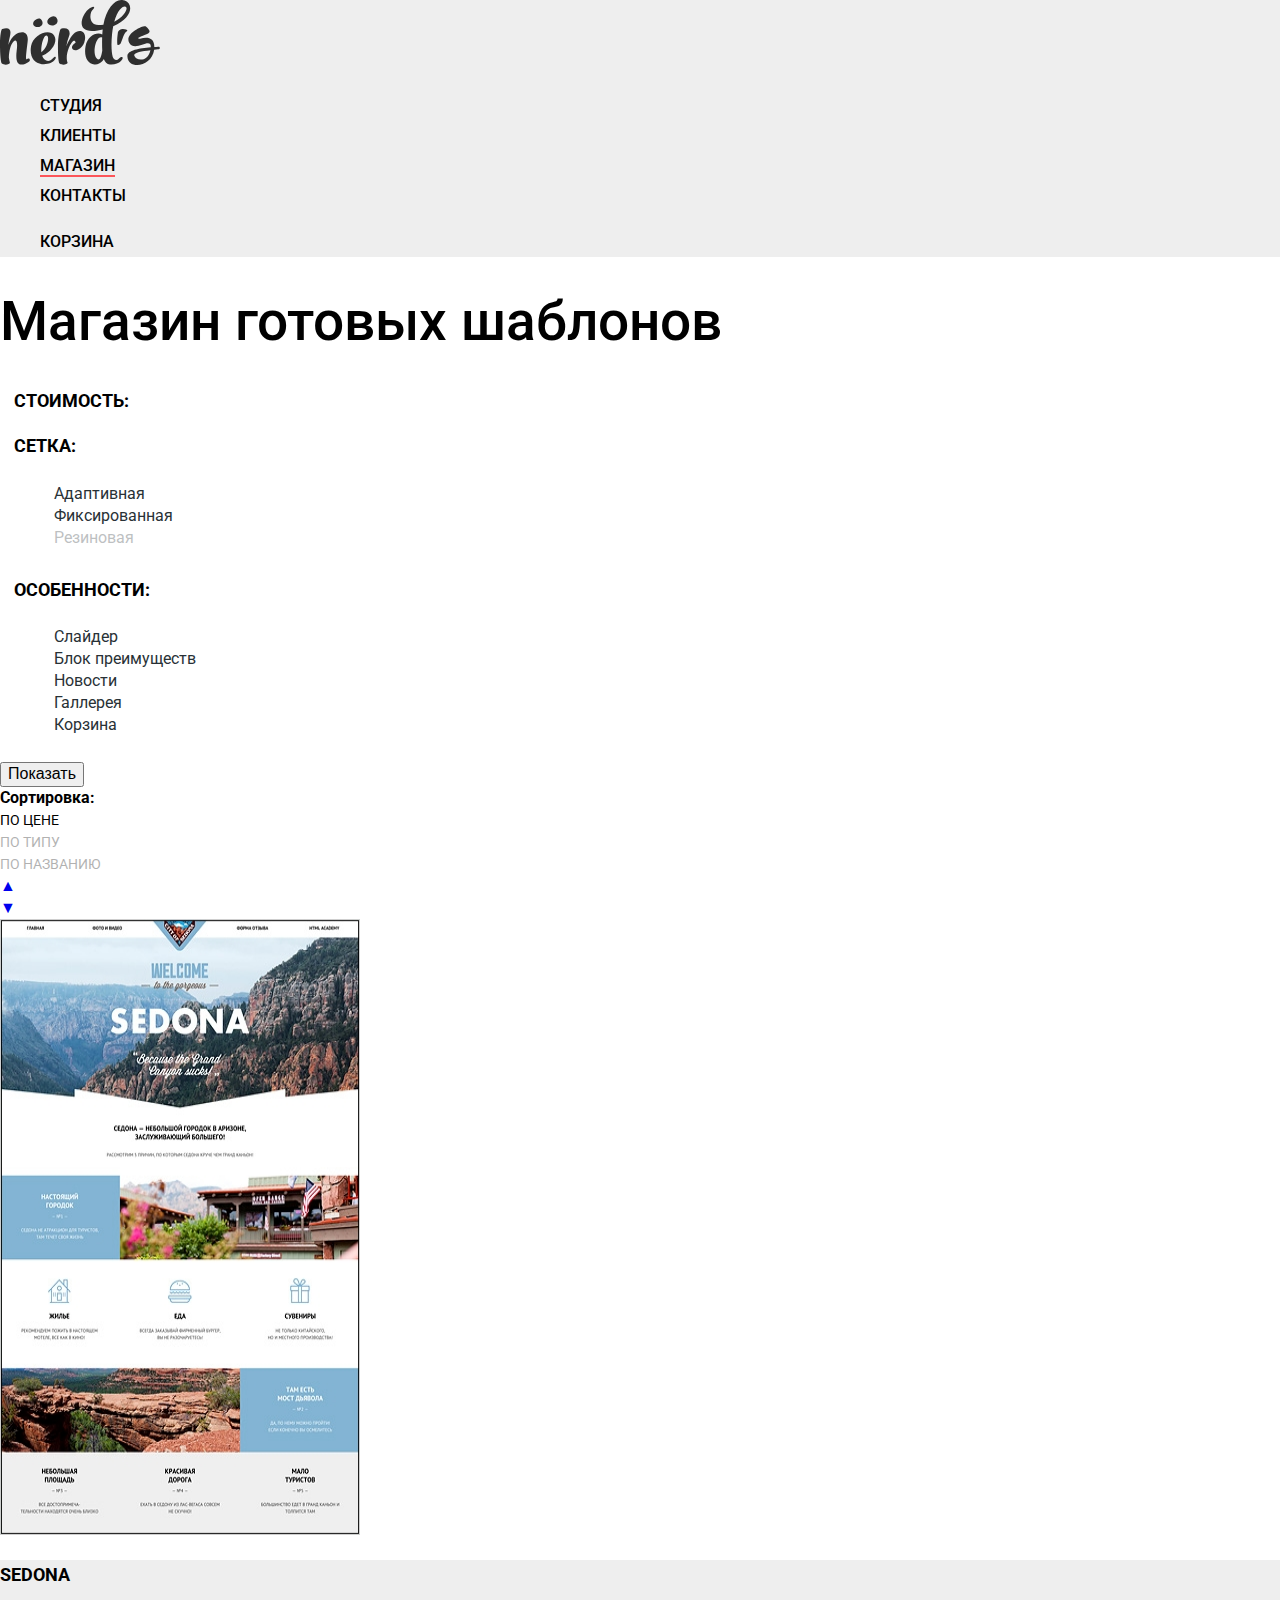
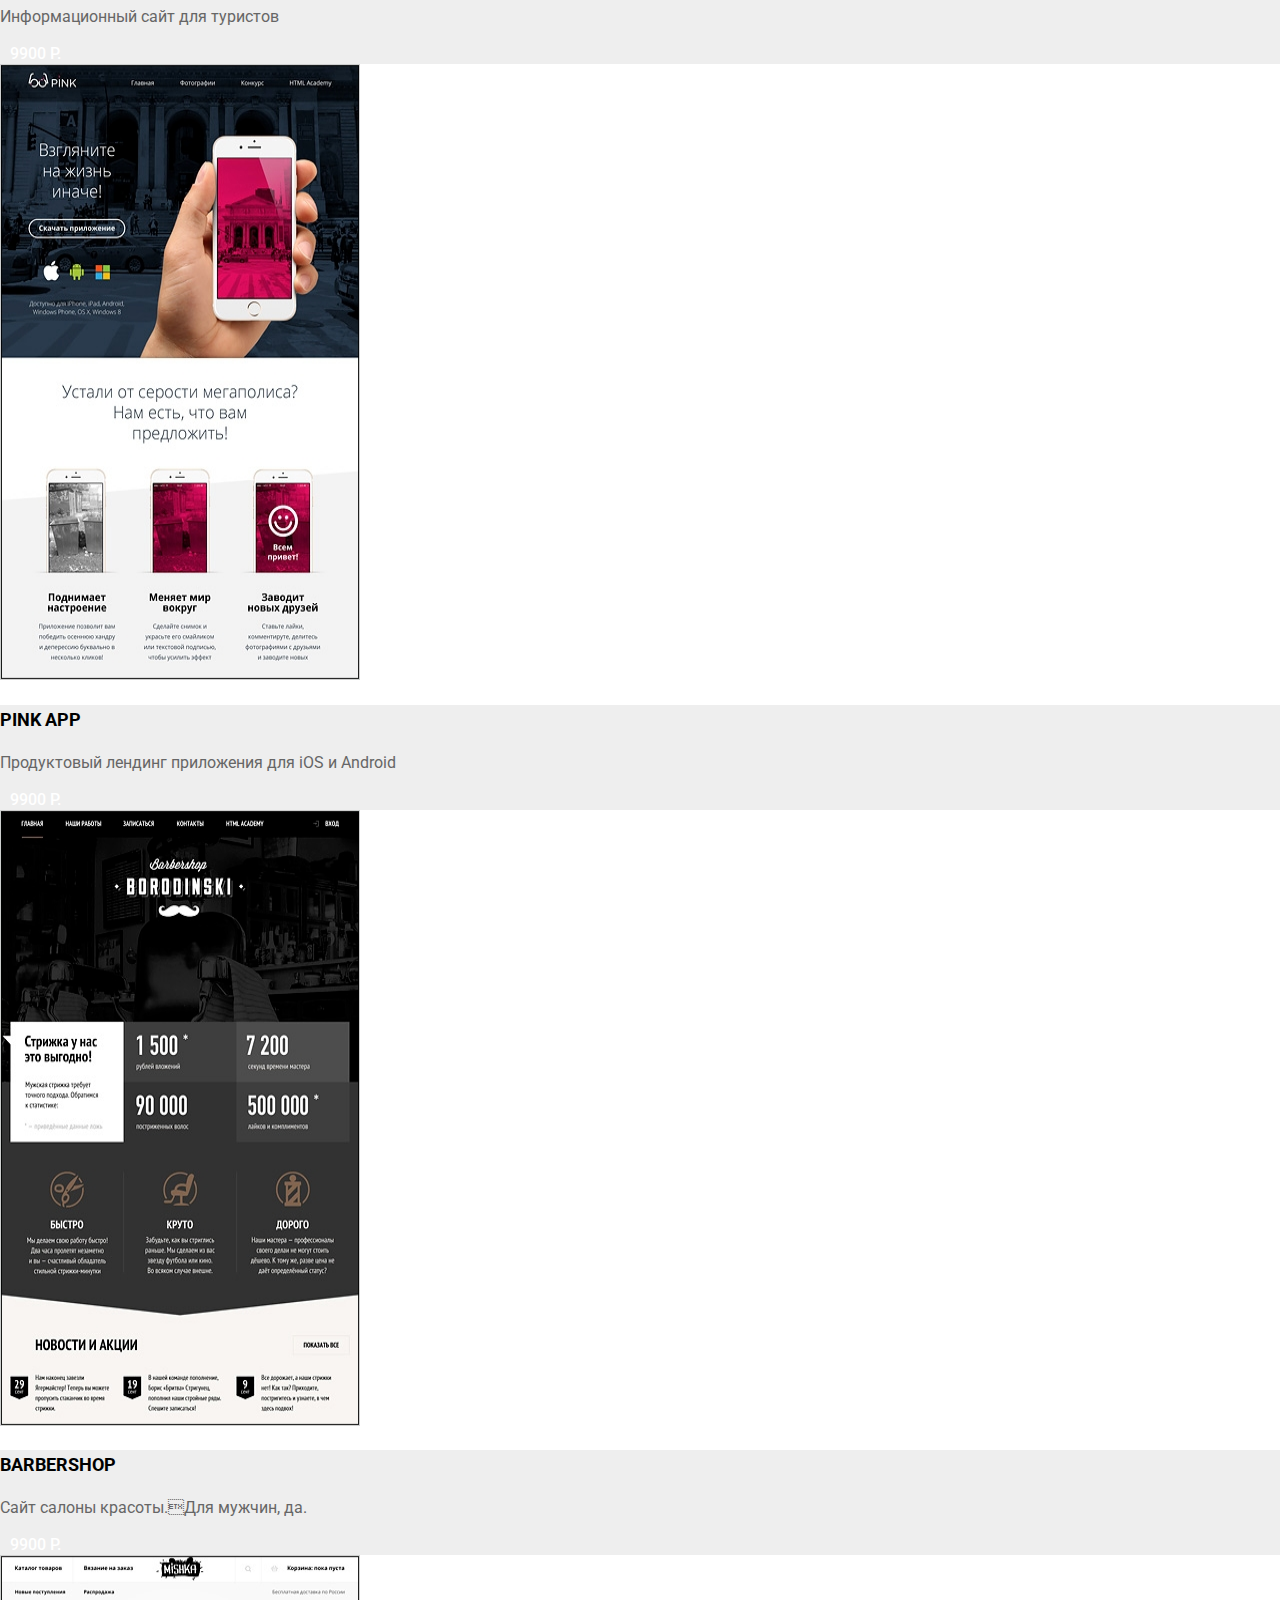
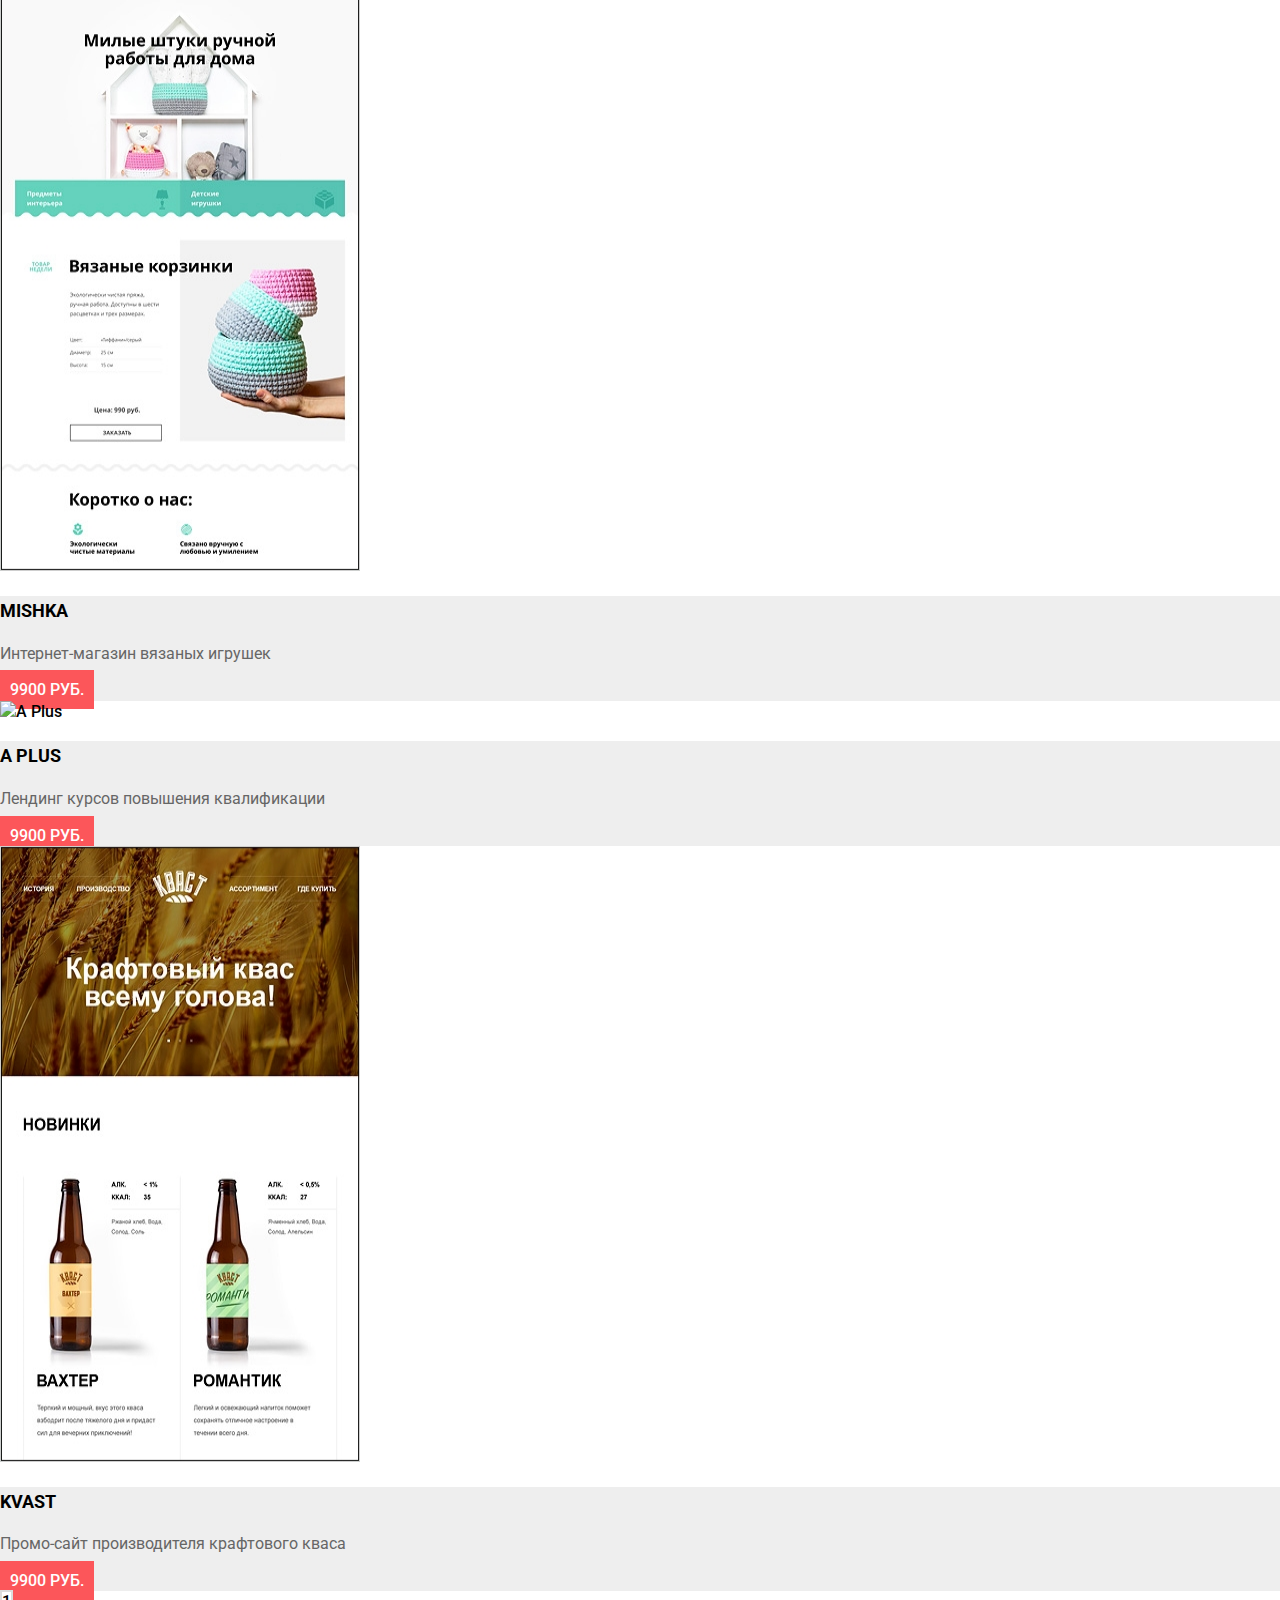
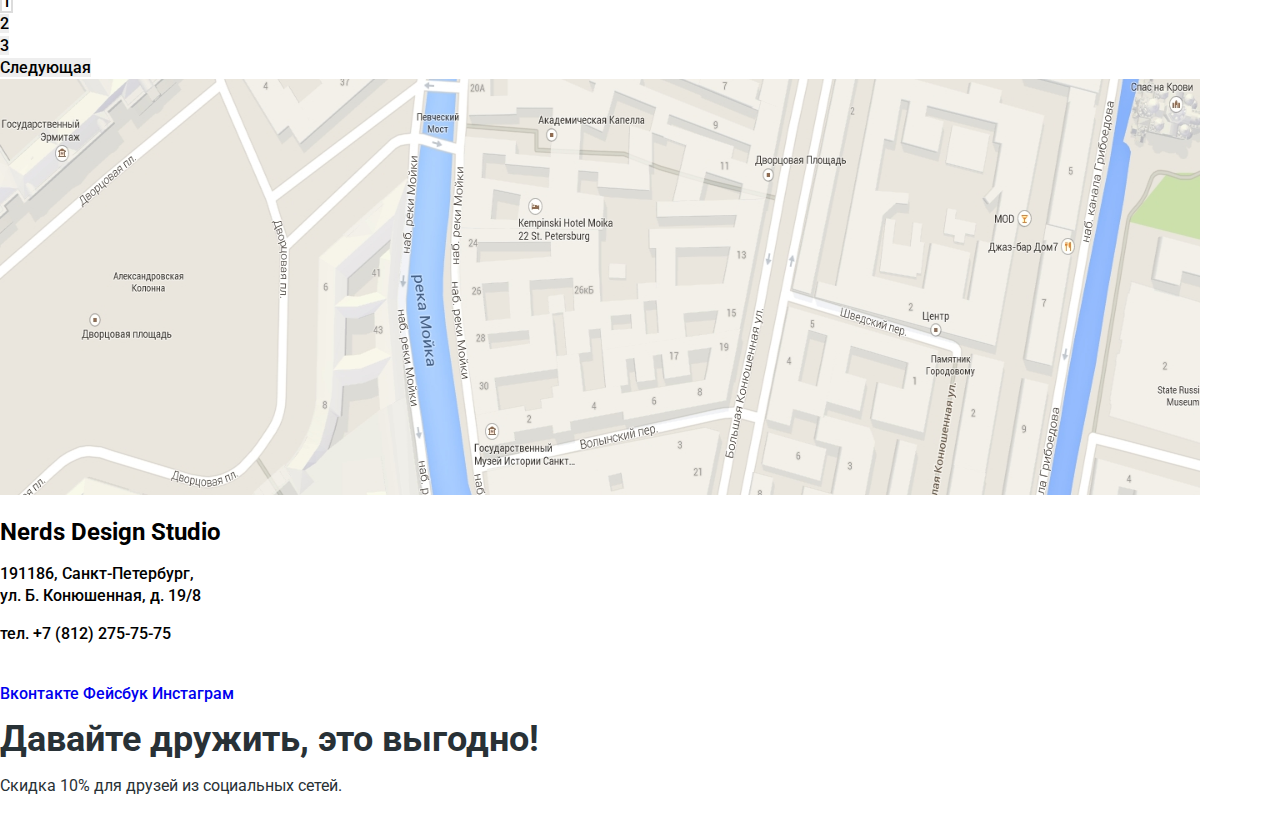
==== catalog.html @ fc64cb90 "Initial commit." ====
<!DOCTYPE html>
<html lang="ru">
<head>
  <meta charset="utf-8">
  <title>Nerds - Каталог</title>
  <link href="https://fonts.googleapis.com/css?family=Roboto:400,700&amp;subset=cyrillic" rel="stylesheet">
  <link rel="stylesheet" href="css/normalize.css">
  <link rel="stylesheet" href="css/style.css">
</head>
<body>
  <!--header  -->
  <header class="main-header">
    <div class="conteiner">
      <a href="index.html" class="main-header-logo">
        <img src="svg-nerds/nerds-logo.svg" width="160" height="65" alt="nerds-logo">
      </a>
      <nav class="main-navigation">
        <ul class="header-menu">
          <li>
            <a href="index.html">Студия</a>
          </li>
          <li>
            <a href="#">Клиенты</a>
          </li>
          <li>
            <a class="header-menu-сurrent">Магазин</a>
          </li>
          <li>
            <a href="#">Контакты</a>
          </li>
        </ul>
        <ul class="user-menu">
          <li>
            <a class="basket" href="#">Корзина</a>
          </li>
        </ul>
      </nav>
    </div>
  </header>
  <main class="conteiner">
      <!-- <div class="container"> -->
    <section class="welcome-block">
        <h1 class="shop-title">Магазин готовых шаблонов</h1>
    </section>
      <!-- блок фильтров начало -->
    <aside class="filters">
      <h2 class="visually-hidden">Рассчет стоимости:</h2>
      <form class="filter-price" action="#" method="get">
        <fieldset class="filter-range">
           <legend>Стоимость:</legend>
           <!-- <div class="range-controls">
             <div class="scale">
               <div class="bar"></div>
             </div>
             <div class="toggle min-toggle"></div>
             <div class="toggle max-toggle"></div>
           </div> -->
           <!-- <div class="price-group">
             <label for="minprice">От<input type="text" name="minprice" id="minprice" value="0"></label>
             <label for="maxprice">До<input type="text" name="maxprice" id="maxprice" value="15000"></label>
           </div> -->
         </fieldset>
        <fieldset>
           <legend>Сетка:</legend>
           <ul>
             <li class="filter-group">
               <input class="visually-hidden filter-input filter-grid-radio" id="select-adaptive" type="radio" name="grid-select" value="adaptive" checked>
               <label class="circle-icon" for="adaptive">Адаптивная</label>
              </li>
              <li class="filter-group">
                <input class="visually-hidden filter-input filter-grid-radio" id="select-fixid" type="radio" name="grid-select" value="fixid">
                <label class="circle-icon" for="select-fixid">Фиксированная</label>
               </li>
               <li class="filter-group">
                 <input class="visually-hidden filter-input filter-grid-radio" id="select-stretch" type="radio" name="grid-select" value="stretch" disabled>
                 <label class="circle-icon" for="stretch">Резиновая</label>
                </li>
           </ul>
        </fieldset>
        <fieldset>
           <legend>Особенности:</legend>
           <ul>
             <li class="filter-group">
               <input class="visually-hidden filter-input filter-features-checkbox" id="select-slider" type="checkbox" name="slider" checked>
               <label class="icon-box" for="select-slider">Слайдер</label>
             </li>
             <li class="filter-group">
               <input class="visually-hidden filter-input filter-features-checkbox"  id="select-block-features" type="checkbox" name="block-features">
               <label class="icon-box" for="select-block-features">Блок преимуществ</label>
             </li>
             <li class="filter-group">
              <input class="visually-hidden filter-input filter-features-checkbox" id="select-news" type="checkbox" name="news" checked>
              <label class="icon-box" for="select-news">Новости</label>
             </li>
             <li class="filter-group">
             <input class="visually-hidden filter-input filter-features-checkbox" id="select-gallery" type="checkbox" name="gallery">
             <label class="icon-box" for="select-gallery">Галлерея</label>
            </li>
            <li class="filter-group">
            <input class="visually-hidden filter-input filter-features-checkbox" id="select-basket" type="checkbox" name="basket">
            <label class="icon-box" for="select-basket">Корзина</label>
           </li>
          </ul>
        </fieldset>
        <button type="submit" class="filter-button button">Показать</button>
      </form>
    </aside>
    <!-- блок фильтров конец -->
    <section class="catalog">
      <h2 class="visually-hidden">Каталог шаблонов</h2>
      <div class="catalog-sorting">         <!-- может секция -->
        <b>Сортировка:</b>
        <ul class="result-menu">
          <li>
            <a class="result-menu-text result-menu-сurrent" href="#">По цене</a>
          </li>
          <li>
            <a class="result-menu-text result-menu" href="#">По типу</a>
          </li>
          <li>
            <a class="result-menu-text result-menu" href="#">По названию</a>
          </li>
        </ul>
        <ul class="arrow">
          <li>
            <a class="arrow-result-menu" href="#" title="По возрастанию">▲</a>
          </li>
          <li>
            <a class="arrow-result-menu сurrent-arrow" href="#" title="По убыванию">▼</a>
          </li>
        </ul>
      </div>
      <!-- <div> -->
      <ul class="catalog-list">
        <li class="catalog-card">
            <div>
              <img class="catalog-card-image" src="img/site-sedona.jpg" width="360" height="616" alt="Sedona">
              <div class="catalog-card-deccription">      <!-- может секция -->
                	<h3 class="card-title">
                      <a href="#" class="item_link">Sedona</a>
                 </h3>
                  <p class="card-info">Информационный сайт для туристов</p>
                  <a class="card-price btn">9900 Р.</a>
              </div>
            </div>
            <div>
              <img class="catalog-card-image" src="img/site-pink.jpg" width="360" height="616" alt="Pink App">
              <div class="catalog-card-deccription">
                	<h3 class="card-title">
                      <a href="#" class="item_link">Pink App</a>
                 </h3>
                  <p class="card-info">Продуктовый лендинг приложения для iOS и Android</p>
                  <a class="card-price btn">9900 Р.</a>
              </div>
            </div>
            <div>
              <img class="catalog-card-image" src="img/site-barbershop.jpg" width="360" height="616" alt="Barbershop">
              <div class="catalog-card-deccription">
                	<h3 class="card-title">
                      <a href="#" class="item_link">Barbershop</a>
                 </h3>
                  <p class="card-info">Сайт салоны красоты.Для мужчин, да.</p>
                  <a class="card-price btn">9900 Р.</a>
              </div>
            </div>
            <div>
              <img class="catalog-card-image" src="img/site-mishka.jpg" width="360" height="616" alt="Mishka">
              <div class="catalog-card-deccription">
                	<h3 class="card-title">
                      <a href="#" class="item_link">Mishka</a>
                 </h3>
                  <p class="card-info">Интернет-магазин вязаных игрушек</p>
                  <a class="btn btn-card">9900 Руб.</a>
              </div>
            </div>
            <div>
              <img class="catalog-card-image" src="img/site-aplus.jpg" width="360" height="616" alt="A Plus">
              <div class="catalog-card-deccription">
                	<h3 class="card-title">
                      <a href="#" class="item_link">A Plus</a>
                 </h3>
                  <p class="card-info">Лендинг курсов повышения квалификации</p>
                  <a class="btn btn-card">9900 Руб.</a>
              </div>
            </div>
            <div>
              <img class="catalog-card-image" src="img/site-kvast.jpg" width="360" height="616" alt="Sedona">
              <div class="catalog-card-deccription">
                	<h3 class="card-title">
                      <a href="#" class="item_link">Kvast</a>
                 </h3>
                  <p class="card-info">Промо-сайт производителя крафтового кваса</p>
                  <a class="btn btn-card">9900 Руб.</a>
              </div>
            </div>
        </li>
      </ul>
      <ul class="pagination-list">
          <li class="pagination-item pagination-item-current"><a>1</a></li>
          <li class="pagination-item"><a href="#">2</a></li>
          <li class="pagination-item"><a href="#">3</a></li>
          <li class="pagination-item pagination-item-next"><a href="#">Следующая</a></li>
      </ul>
    <!-- </div> -->
    </section>
  <!-- </div> -->
  </main>
  <footer class="main-footer">
    <div class="conteiner">
      <div class="map">
        <img src="img\map.jpg" width="1200" height="416" alt="Map">
      </div>
      <section class="footer-contact">
        <h2 class="contacts-title">Nerds Design Studio</h2>
        <p>191186, Санкт-Петербург,<br>
        ул. Б. Конюшенная, д. 19/8</p>
        <p>тел. +7 (812) 275-75-75</p>
        <a class="btn btn-red" href="form.html">Напишите нам</a>
      </section>
      <section class="footer-social">
        <div class="footer-social-content">
        <a class="social-btn social-btn-vk" href="#">Вконтакте</a>
        <a class="social-btn social-btn-vk" href="#">Фейсбук</a>
        <a class="social-btn social-btn-vk" href="#">Инстаграм</a>
      </div>
      <div class="footer-social-slogan">
        <p><b>Давайте дружить, это выгодно!</b></p>
        <p>Скидка 10% для друзей из социальных сетей.</p>
      </div>
    </section>
    </div>
  </footer>
  </body>
  </html>
---- css/style.css ----
body {
  margin: 0;
  padding: 0;

  font-size: 16px;
  line-height: 22px;
  color: #000000;
  font-weight: 500;
  font-family: "Roboto", "Arial", sans-serif;
  background-color: #ffffff;
}
.visually-hidden {
  position: absolute;
  clip: rect(0 0 0 0);
  width: 1px;
  height: 1px;
  margin: -1px;
  border: 0;
  padding: 0;
  overflow: hidden;
}

/*главная страница декор*/
.main-header-logo:hover {
  opacity:0.8;
}
.main-header-logo:active {
  opacity:0.3;
}
a {
  text-decoration: none;
}
.main-header {
  font-size: 16px;
  line-height: 30px;
  text-transform: uppercase;
  background-color: #eeeeee;
}
.header-menu,
.user-menu {
  list-style: none;
}
.header-menu a,
.user-menu a {
  color: #000000;
}
.header-menu a:hover,
.header-menu a:focus,
.user-menu a:hover,
.user-menu a:focus {
    color: #fb565a;
}
.header-menu a:active,
.user-menu a:active {
  color: #000000;
  opacity: 0.3;
}
.header-menu-сurrent {
  border-bottom: 2px solid #fc565a;
}
.features-item {
    list-style: none;
    margin: 0;
    padding: 0;
}
.features-item h3 {
  font-size: 24px;
  font-weight: bold;
  line-height: 30px;
  text-transform: uppercase;
}
.features-item p {
  color: #283136;
  font-size: 16px;
  font-weight: normal;
  line-height: 24px;
}
.btn {
  font: inherit;
  color: #ffffff;
  font-size: 16px;
  font-weight: 500;
  line-height: 18px;
  vertical-align: middle;
  text-transform: uppercase;
  border: none;
  padding: 10px;
}
.btn-web-sites,
 .btn-write-us {
  background-color:#fb565a;

}
.btn-apps-sites {
  background-color:#00ca74;

}
.btn-presentation-sites {
  background-color:#efc84a;

}
.btn-web-sites:hover,
.btn-write-us:hover {
  background-color:#e74246;
}
.btn-web-sites:focus,
.btn-write-us:focus {
  background-color:#e74246;
}
.btn-web-sites:active,
.btn-write-us:active {
  background-color: #d7373b;
  color:rgba(255,255,255,0.3);
}
.btn-apps-sites:hover {
  background-color:#00bc6c;
}
.btn-apps-sites:focus {
  background-color:#00bc6c;
}
.btn-apps-sites:active {
  background-color: #00aa62;
  color:rgba(255,255,255,0.3);
}
.btn-presentation-sites:hover {
  background-color:#eab534;
}
.btn-presentation-sites:focus {
  background-color:#eab534;
}
.btn-presentation-sites:active {
  background-color: #e5a722;
  color:rgba(255,255,255,0.3);
}
.about-us-lead {
  font-size: 45px;
  font-weight: 500;
  line-height: 45px;
}
.about-us-text,
.about-us-content-list,
.footer-social-slogan p {
  color: #283136;
  font-size: 16px;
  font-weight: 400;
  line-height: 24px;
}
.about-us-content-list,
.content-list-right {
  list-style: none;
  margin: 0;
  padding: 0;
}
.about-us-content {
  font-size: 16px;
  font-weight: 700;
}
.about-us-right-info>p {
  font-size: 16px;
  font-weight: 700;
  line-height: 24px;
  text-transform: uppercase;
}
.content-list-right {
  color: #283136;
  font-size: 16px;
  font-weight: 400;
  line-height: 18px;
}
.footer-social-slogan b {
  font-size: 36px;
  font-weight: 700;
  line-height: 36px;
}
/*каталог стили декор*/
.shop-title {
  font-size: 55px;
  font-weight: 500;
  line-height: 55px;
}
.filter-price fieldset {
  border: none;
}
.filter-price .filter-group {
  list-style: none;
  margin: 0;
  padding: 0;
}
.filter-price legend {
  font-size: 18px;
  font-weight: 700;
  line-height: 30px;
  text-transform: uppercase;
}
.catalog-sorting .result-menu,
.catalog-sorting .arrow {
  list-style: none;
  margin: 0;
  padding: 0;

}
.filter-price label {
  color: #283136;
  font-size: 16px;
  font-weight: 400;
  line-height: 20px;
}
.filter-input + label:hover,
.filter-input + label:focus {
  color: #000000;
  font-size: 16px;
  font-weight: 400;
  line-height: 20px;
  cursor: pointer;
}
.filter-input:disabled + label {
  color: #283136;
  opacity: 0.3;
  cursor: not-allowed;
}
.result-menu-text {
  opacity: 0.3;
  color: #000000;
  font-size: 14px;
  font-weight: 400;
  line-height: 18px;
  text-transform: uppercase;
}
.result-menu-сurrent {
  opacity: 1;
}
.result-menu-text:hover,
.result-menu-text:focus {
  opacity: 0.6;
}
.result-menu-text:active {
  opacity: 1;
}
.catalog-list{
  list-style: none;
  margin: 0;
  padding: 0;
}
/*окно описания карточки товара*/
.item_link {
  color: #000000;
  font-size: 18px;
  font-weight: 700;
  line-height: 30px;
  text-transform: uppercase;
}
.card-info {
  color: #666666;
  font-size: 16px;
  font-weight: 400;
  line-height: 18px;
}
.catalog-card-deccription {
  background-color: #eeeeee;
  }
  .btn-card {
    background-color:#fc565a;

  }
  .btn-card:hover {
    background-color: #e84045;
  }
  .btn-card:active {
    background-color: #d83439;
  }
  .pagination-list {
    list-style: none;
    margin: 0;
    padding: 0;
  }
  .pagination-list a {
    color: #000000;
    font-size: 16px;
    font-weight: 500;
    line-height: 18px;
    background-color: #eeeeee;
  }
  .pagination-item a:hover {
    background-color: #dfdfdf;
  }
  .pagination-item a:focus {
    background-color: #dfdfdf;
  }
  .pagination-item a:active {
    background-color: #d5d5d5;
    border-top: 2px solid #c0c0c0;
  }
  .pagination-item-current a  {
    background-color: #ffffff;
    border: 2px solid #dcdcdc;
  }
  .pagination-item-current a:hover,
  .pagination-item-current a:focus,
  .pagination-item-current a:active {
    background-color: #ffffff;
  }
  /*---------*/
  .portfolio-list {
    list-style: none;
    margin: 0;
    padding: 0;

  }
  .portfolio-image {
    opacity: 0.2;
  }
 .portfolio-image:hover,
 .portfolio-image:focus
  {
  opacity: 1;
}
  .portfolio-image:active {
      opacity: 0.1;
  }
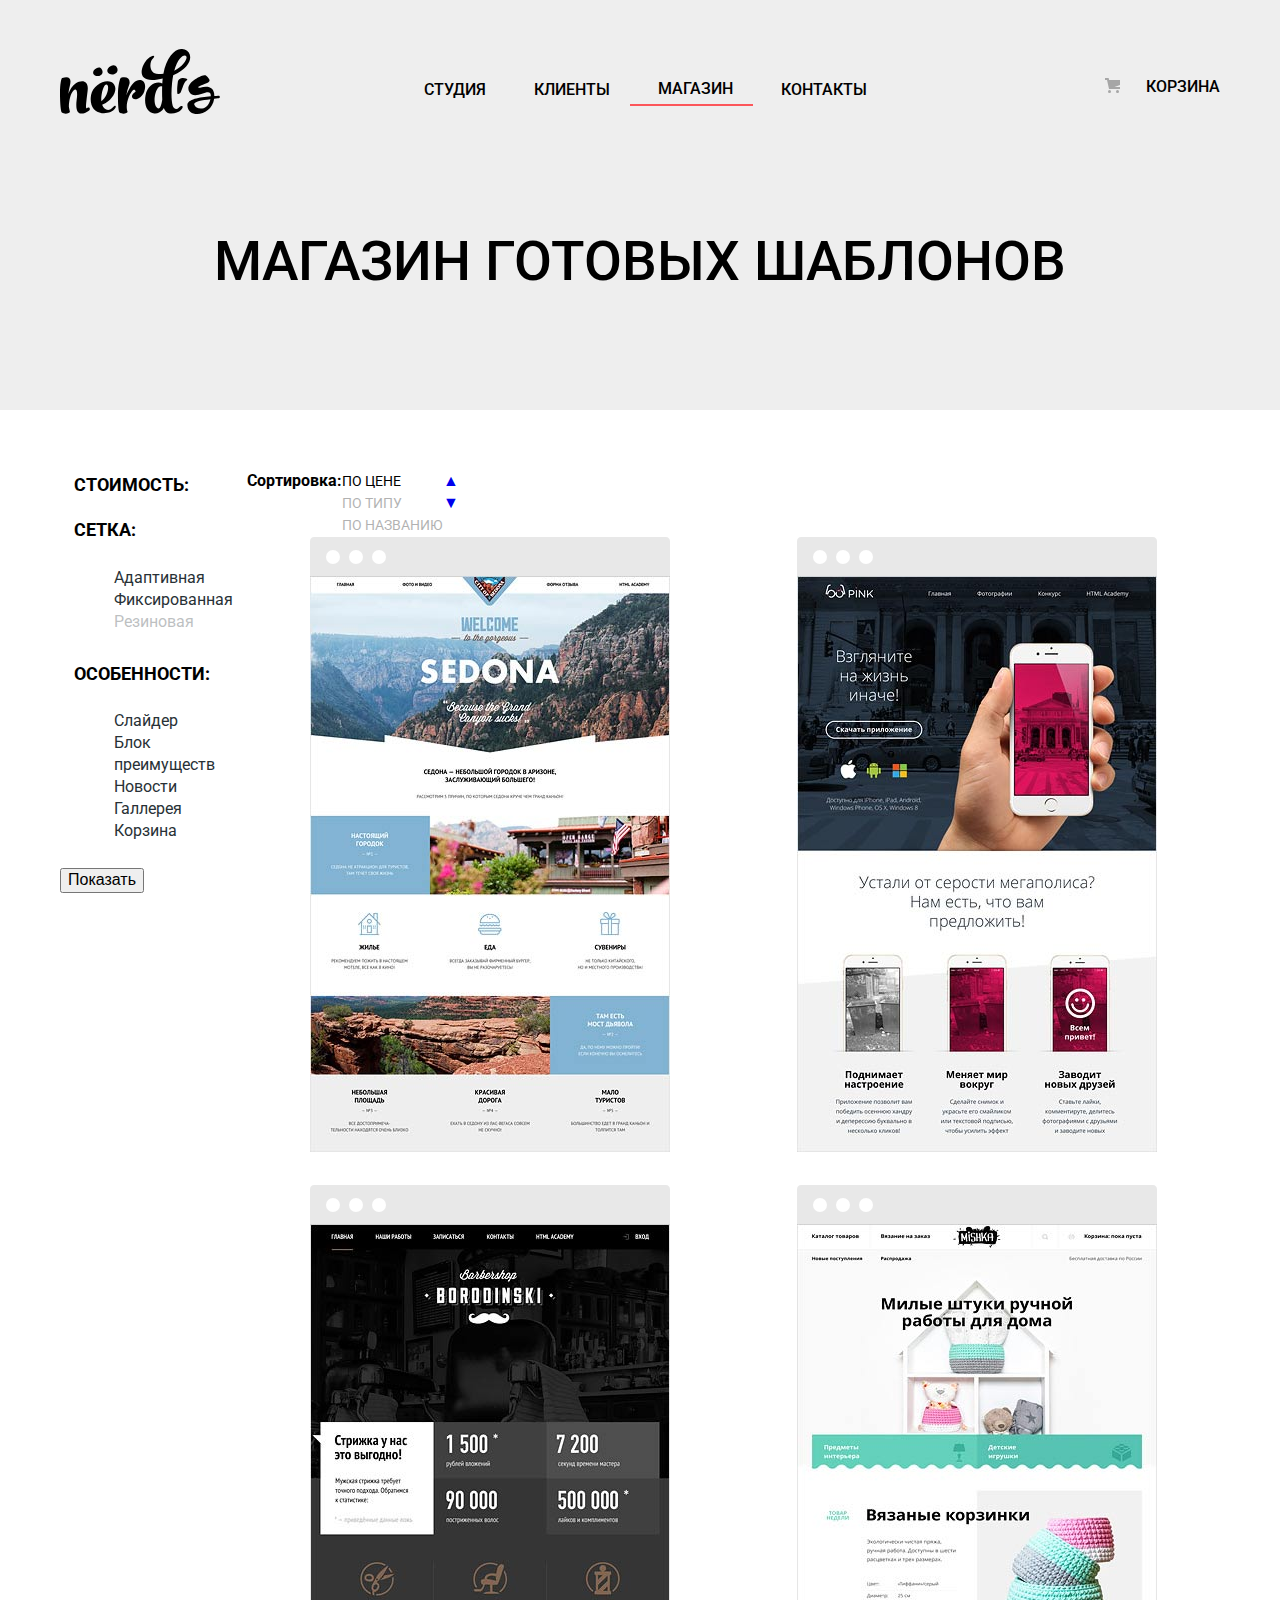
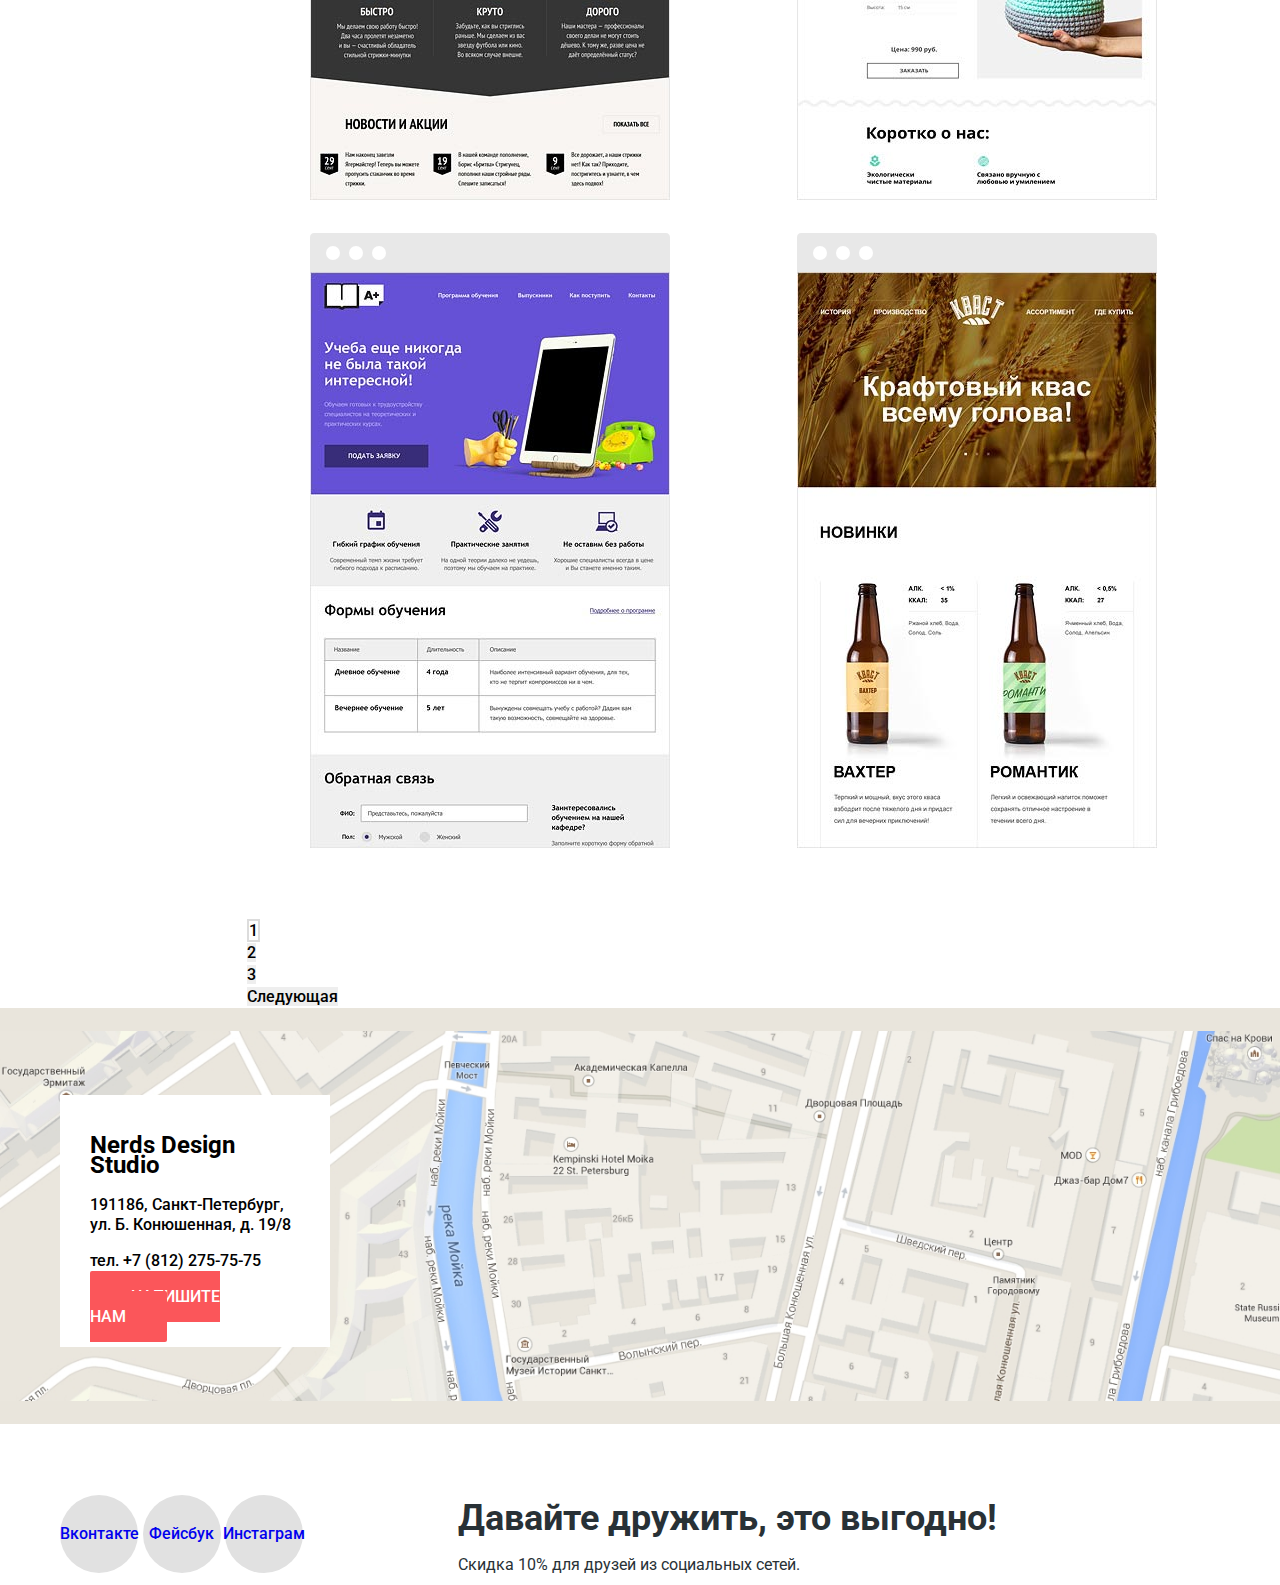
==== commit 89c8fcce: "wcc" ====
--- a/catalog.html
+++ b/catalog.html
@@ -9,226 +9,242 @@
 </head>
 <body>
   <!--header  -->
-  <header class="main-header">
-    <div class="conteiner">
-      <a href="index.html" class="main-header-logo">
+  <header class="main-header inner-header">
+    <nav class="main-navigation container">
+      <a class="main-header-logo">
         <img src="svg-nerds/nerds-logo.svg" width="160" height="65" alt="nerds-logo">
       </a>
-      <nav class="main-navigation">
-        <ul class="header-menu">
-          <li>
-            <a href="index.html">Студия</a>
-          </li>
-          <li>
-            <a href="#">Клиенты</a>
-          </li>
-          <li>
-            <a class="header-menu-сurrent">Магазин</a>
-          </li>
-          <li>
-            <a href="#">Контакты</a>
+      <ul class="header-menu">
+        <li>
+          <a href="index.html">Студия</a>
+        </li>
+        <li>
+          <a href="#">Клиенты</a>
+        </li>
+        <li>
+          <a class="header-menu-сurrent">Магазин</a>
+        </li>
+        <li>
+          <a href="#">Контакты</a>
+        </li>
+      </ul>
+      <ul class="user-menu">
+        <li>
+          <a class="basket" href="#">Корзина</a>
+        </li>
+      </ul>
+    </nav>
+    <section class="welcome-block">
+      <h1 class="shop-title">Магазин готовых шаблонов</h1>
+    </section>
+  </header>
+  <main>
+    <!-- <div class="container"> -->
+    <div class="container">
+      <!-- блок фильтров начало -->
+      <div class="catalog-column">
+        <aside class="filters">
+          <h2 class="visually-hidden">Рассчет стоимости:</h2>
+          <form class="filter-price" action="#" method="get">
+            <fieldset class="filter-range">
+              <legend>Стоимость:</legend>
+              <!-- <div class="range-controls">
+              <div class="scale">
+              <div class="bar"></div>
+            </div>
+            <div class="toggle min-toggle"></div>
+            <div class="toggle max-toggle"></div>
+          </div> -->
+          <!-- <div class="price-group">
+          <label for="minprice">От<input type="text" name="minprice" id="minprice" value="0"></label>
+          <label for="maxprice">До<input type="text" name="maxprice" id="maxprice" value="15000"></label>
+        </div> -->
+      </fieldset>
+      <fieldset>
+        <legend>Сетка:</legend>
+        <ul>
+          <li class="filter-group">
+            <input class="visually-hidden filter-input filter-grid-radio" id="select-adaptive" type="radio" name="grid-select" value="adaptive" checked>
+            <label class="circle-icon" for="adaptive">Адаптивная</label>
+          </li>
+          <li class="filter-group">
+            <input class="visually-hidden filter-input filter-grid-radio" id="select-fixid" type="radio" name="grid-select" value="fixid">
+            <label class="circle-icon" for="select-fixid">Фиксированная</label>
+          </li>
+          <li class="filter-group">
+            <input class="visually-hidden filter-input filter-grid-radio" id="select-stretch" type="radio" name="grid-select" value="stretch" disabled>
+            <label class="circle-icon" for="stretch">Резиновая</label>
           </li>
         </ul>
-        <ul class="user-menu">
-          <li>
-            <a class="basket" href="#">Корзина</a>
-          </li>
-        </ul>
-      </nav>
-    </div>
-  </header>
-  <main class="conteiner">
-      <!-- <div class="container"> -->
-    <section class="welcome-block">
-        <h1 class="shop-title">Магазин готовых шаблонов</h1>
-    </section>
-      <!-- блок фильтров начало -->
-    <aside class="filters">
-      <h2 class="visually-hidden">Рассчет стоимости:</h2>
-      <form class="filter-price" action="#" method="get">
-        <fieldset class="filter-range">
-           <legend>Стоимость:</legend>
-           <!-- <div class="range-controls">
-             <div class="scale">
-               <div class="bar"></div>
-             </div>
-             <div class="toggle min-toggle"></div>
-             <div class="toggle max-toggle"></div>
-           </div> -->
-           <!-- <div class="price-group">
-             <label for="minprice">От<input type="text" name="minprice" id="minprice" value="0"></label>
-             <label for="maxprice">До<input type="text" name="maxprice" id="maxprice" value="15000"></label>
-           </div> -->
-         </fieldset>
-        <fieldset>
-           <legend>Сетка:</legend>
-           <ul>
-             <li class="filter-group">
-               <input class="visually-hidden filter-input filter-grid-radio" id="select-adaptive" type="radio" name="grid-select" value="adaptive" checked>
-               <label class="circle-icon" for="adaptive">Адаптивная</label>
-              </li>
-              <li class="filter-group">
-                <input class="visually-hidden filter-input filter-grid-radio" id="select-fixid" type="radio" name="grid-select" value="fixid">
-                <label class="circle-icon" for="select-fixid">Фиксированная</label>
-               </li>
-               <li class="filter-group">
-                 <input class="visually-hidden filter-input filter-grid-radio" id="select-stretch" type="radio" name="grid-select" value="stretch" disabled>
-                 <label class="circle-icon" for="stretch">Резиновая</label>
-                </li>
-           </ul>
-        </fieldset>
-        <fieldset>
-           <legend>Особенности:</legend>
-           <ul>
-             <li class="filter-group">
-               <input class="visually-hidden filter-input filter-features-checkbox" id="select-slider" type="checkbox" name="slider" checked>
-               <label class="icon-box" for="select-slider">Слайдер</label>
-             </li>
-             <li class="filter-group">
-               <input class="visually-hidden filter-input filter-features-checkbox"  id="select-block-features" type="checkbox" name="block-features">
-               <label class="icon-box" for="select-block-features">Блок преимуществ</label>
-             </li>
-             <li class="filter-group">
-              <input class="visually-hidden filter-input filter-features-checkbox" id="select-news" type="checkbox" name="news" checked>
-              <label class="icon-box" for="select-news">Новости</label>
-             </li>
-             <li class="filter-group">
-             <input class="visually-hidden filter-input filter-features-checkbox" id="select-gallery" type="checkbox" name="gallery">
-             <label class="icon-box" for="select-gallery">Галлерея</label>
-            </li>
-            <li class="filter-group">
+      </fieldset>
+      <fieldset>
+        <legend>Особенности:</legend>
+        <ul>
+          <li class="filter-group">
+            <input class="visually-hidden filter-input filter-features-checkbox" id="select-slider" type="checkbox" name="slider" checked>
+            <label class="icon-box" for="select-slider">Слайдер</label>
+          </li>
+          <li class="filter-group">
+            <input class="visually-hidden filter-input filter-features-checkbox"  id="select-block-features" type="checkbox" name="block-features">
+            <label class="icon-box" for="select-block-features">Блок преимуществ</label>
+          </li>
+          <li class="filter-group">
+            <input class="visually-hidden filter-input filter-features-checkbox" id="select-news" type="checkbox" name="news" checked>
+            <label class="icon-box" for="select-news">Новости</label>
+          </li>
+          <li class="filter-group">
+            <input class="visually-hidden filter-input filter-features-checkbox" id="select-gallery" type="checkbox" name="gallery">
+            <label class="icon-box" for="select-gallery">Галлерея</label>
+          </li>
+          <li class="filter-group">
             <input class="visually-hidden filter-input filter-features-checkbox" id="select-basket" type="checkbox" name="basket">
             <label class="icon-box" for="select-basket">Корзина</label>
-           </li>
-          </ul>
-        </fieldset>
-        <button type="submit" class="filter-button button">Показать</button>
-      </form>
-    </aside>
-    <!-- блок фильтров конец -->
-    <section class="catalog">
-      <h2 class="visually-hidden">Каталог шаблонов</h2>
-      <div class="catalog-sorting">         <!-- может секция -->
-        <b>Сортировка:</b>
-        <ul class="result-menu">
-          <li>
-            <a class="result-menu-text result-menu-сurrent" href="#">По цене</a>
-          </li>
-          <li>
-            <a class="result-menu-text result-menu" href="#">По типу</a>
-          </li>
-          <li>
-            <a class="result-menu-text result-menu" href="#">По названию</a>
           </li>
         </ul>
-        <ul class="arrow">
-          <li>
-            <a class="arrow-result-menu" href="#" title="По возрастанию">▲</a>
-          </li>
-          <li>
-            <a class="arrow-result-menu сurrent-arrow" href="#" title="По убыванию">▼</a>
-          </li>
-        </ul>
-      </div>
-      <!-- <div> -->
-      <ul class="catalog-list">
-        <li class="catalog-card">
-            <div>
-              <img class="catalog-card-image" src="img/site-sedona.jpg" width="360" height="616" alt="Sedona">
-              <div class="catalog-card-deccription">      <!-- может секция -->
-                	<h3 class="card-title">
-                      <a href="#" class="item_link">Sedona</a>
-                 </h3>
-                  <p class="card-info">Информационный сайт для туристов</p>
-                  <a class="card-price btn">9900 Р.</a>
-              </div>
-            </div>
-            <div>
-              <img class="catalog-card-image" src="img/site-pink.jpg" width="360" height="616" alt="Pink App">
-              <div class="catalog-card-deccription">
-                	<h3 class="card-title">
-                      <a href="#" class="item_link">Pink App</a>
-                 </h3>
-                  <p class="card-info">Продуктовый лендинг приложения для iOS и Android</p>
-                  <a class="card-price btn">9900 Р.</a>
-              </div>
-            </div>
-            <div>
-              <img class="catalog-card-image" src="img/site-barbershop.jpg" width="360" height="616" alt="Barbershop">
-              <div class="catalog-card-deccription">
-                	<h3 class="card-title">
-                      <a href="#" class="item_link">Barbershop</a>
-                 </h3>
-                  <p class="card-info">Сайт салоны красоты.Для мужчин, да.</p>
-                  <a class="card-price btn">9900 Р.</a>
-              </div>
-            </div>
-            <div>
-              <img class="catalog-card-image" src="img/site-mishka.jpg" width="360" height="616" alt="Mishka">
-              <div class="catalog-card-deccription">
-                	<h3 class="card-title">
-                      <a href="#" class="item_link">Mishka</a>
-                 </h3>
-                  <p class="card-info">Интернет-магазин вязаных игрушек</p>
-                  <a class="btn btn-card">9900 Руб.</a>
-              </div>
-            </div>
-            <div>
-              <img class="catalog-card-image" src="img/site-aplus.jpg" width="360" height="616" alt="A Plus">
-              <div class="catalog-card-deccription">
-                	<h3 class="card-title">
-                      <a href="#" class="item_link">A Plus</a>
-                 </h3>
-                  <p class="card-info">Лендинг курсов повышения квалификации</p>
-                  <a class="btn btn-card">9900 Руб.</a>
-              </div>
-            </div>
-            <div>
-              <img class="catalog-card-image" src="img/site-kvast.jpg" width="360" height="616" alt="Sedona">
-              <div class="catalog-card-deccription">
-                	<h3 class="card-title">
-                      <a href="#" class="item_link">Kvast</a>
-                 </h3>
-                  <p class="card-info">Промо-сайт производителя крафтового кваса</p>
-                  <a class="btn btn-card">9900 Руб.</a>
-              </div>
-            </div>
-        </li>
-      </ul>
-      <ul class="pagination-list">
-          <li class="pagination-item pagination-item-current"><a>1</a></li>
-          <li class="pagination-item"><a href="#">2</a></li>
-          <li class="pagination-item"><a href="#">3</a></li>
-          <li class="pagination-item pagination-item-next"><a href="#">Следующая</a></li>
-      </ul>
-    <!-- </div> -->
-    </section>
-  <!-- </div> -->
-  </main>
-  <footer class="main-footer">
-    <div class="conteiner">
-      <div class="map">
-        <img src="img\map.jpg" width="1200" height="416" alt="Map">
-      </div>
-      <section class="footer-contact">
-        <h2 class="contacts-title">Nerds Design Studio</h2>
-        <p>191186, Санкт-Петербург,<br>
+      </fieldset>
+      <button type="submit" class="filter-button button">Показать</button>
+    </form>
+  </aside>
+  <!-- блок фильтров конец -->
+  <section class="catalog">
+    <h2 class="visually-hidden">Каталог шаблонов</h2>
+    <div class="catalog-sorting">         <!-- может секция -->
+      <b>Сортировка:</b>
+      <ul class="result-menu">
+        <li>
+          <a class="result-menu-text result-menu-сurrent" href="#">По цене</a>
+        </li>
+        <li>
+          <a class="result-menu-text result-menu" href="#">По типу</a>
+        </li>
+        <li>
+          <a class="result-menu-text result-menu" href="#">По названию</a>
+        </li>
+      </ul>
+      <ul class="arrow">
+        <li>
+          <a class="arrow-result-menu" href="#" title="По возрастанию">▲</a>
+        </li>
+        <li>
+          <a class="arrow-result-menu сurrent-arrow" href="#" title="По убыванию">▼</a>
+        </li>
+      </ul>
+    </div>
+    <!-- <div> -->
+    <ul class="catalog-list">
+      <li class="catalog-card">
+        <img class="catalog-card-image" src="img/site-sedona.jpg" width="360" height="576" alt="Sedona">
+        <div class="catalog-card-deccription">      <!-- может секция -->
+          <h3 class="card-title">
+            <a href="#" class="item_link">Sedona</a>
+          </h3>
+          <p class="card-info">Информационный сайт для туристов</p>
+          <a class="btn-card-price btn">9900 Р.</a>
+        </div>
+      </li>
+      <li class="catalog-card">
+        <img class="catalog-card-image" src="img\site-pink.jpg" width="360" height="576" alt="Pink App">
+        <div class="catalog-card-deccription">
+          <h3 class="card-title">
+            <a href="#" class="item_link">Pink App</a>
+          </h3>
+          <p class="card-info">Продуктовый лендинг приложения для iOS и Android</p>
+          <a class="btn-card-price btn">9900 Р.</a>
+        </div>
+      </li>
+      <li class="catalog-card">
+        <img class="catalog-card-image" src="img/site-barbershop.jpg" width="360" height="576" alt="Barbershop">
+        <div class="catalog-card-deccription">
+          <h3 class="card-title">
+            <a href="#" class="item_link">Barbershop</a>
+          </h3>
+          <p class="card-info">Сайт салоны красоты.Для мужчин, да.</p>
+          <a class="btn-card-price btn">9900 Р.</a>
+        </div>
+      </li>
+      <li class="catalog-card">
+        <img class="catalog-card-image" src="img/site-mishka.jpg" width="360" height="576" alt="Mishka">
+        <div class="catalog-card-deccription">
+          <h3 class="card-title">
+            <a href="#" class="item_link">Mishka</a>
+          </h3>
+          <p class="card-info">Интернет-магазин вязаных игрушек</p>
+          <a class="btn btn-card-price">9900 Руб.</a>
+        </div>
+      </li>
+      <li class="catalog-card">
+        <img class="catalog-card-image" src="img/site-aplus.jpg" width="360" height="576" alt="A Plus">
+        <div class="catalog-card-deccription">
+          <h3 class="card-title">
+            <a href="#" class="item_link">A Plus</a>
+          </h3>
+          <p class="card-info">Лендинг курсов повышения квалификации</p>
+          <a class="btn btn-card-price">9900 Руб.</a>
+        </div>
+      </li>
+      <li class="catalog-card">
+        <img class="catalog-card-image" src="img/site-kvast.jpg" width="360" height="616" alt="Sedona">
+        <div class="catalog-card-deccription">
+          <h3 class="card-title">
+            <a href="#" class="item_link">Kvast</a>
+          </h3>
+          <p class="card-info">Промо-сайт производителя крафтового кваса</p>
+          <a class="btn btn-card-price">9900 Руб.</a>
+        </div>
+      </li>
+    </ul>
+    <ul class="pagination-list">
+      <li class="pagination-item pagination-item-current"><a>1</a></li>
+      <li class="pagination-item"><a href="#">2</a></li>
+      <li class="pagination-item"><a href="#">3</a></li>
+      <li class="pagination-item pagination-item-next"><a href="#">Следующая</a></li>
+    </ul>
+  </section>
+</div>
+</div>
+</main>
+<footer class="main-footer">
+
+  <div class="map">
+    <!-- <img src="img/map.jpg" width="1440" height="416" alt="Map"> -->
+  </div>
+  <div class="container">
+
+    <section class="footer-contact">
+      <h2 class="contacts-title">Nerds Design Studio</h2>
+      <p>191186, Санкт-Петербург,<br>
         ул. Б. Конюшенная, д. 19/8</p>
         <p>тел. +7 (812) 275-75-75</p>
-        <a class="btn btn-red" href="form.html">Напишите нам</a>
+        <a class="btn btn-write-us" href="form.html">Напишите нам</a>
       </section>
       <section class="footer-social">
         <div class="footer-social-content">
-        <a class="social-btn social-btn-vk" href="#">Вконтакте</a>
-        <a class="social-btn social-btn-vk" href="#">Фейсбук</a>
-        <a class="social-btn social-btn-vk" href="#">Инстаграм</a>
-      </div>
-      <div class="footer-social-slogan">
-        <p><b>Давайте дружить, это выгодно!</b></p>
-        <p>Скидка 10% для друзей из социальных сетей.</p>
-      </div>
-    </section>
+          <a class="social-btn social-btn-vk" href="#">Вконтакте</a>
+          <a class="social-btn social-btn-vk" href="#">Фейсбук</a>
+          <a class="social-btn social-btn-vk" href="#">Инстаграм</a>
+        </div>
+        <div class="footer-social-slogan">
+          <p><b>Давайте дружить, это выгодно!</b></p>
+          <p>Скидка 10% для друзей из социальных сетей.</p>
+        </div>
+      </section>
     </div>
   </footer>
-  </body>
-  </html>
+  <div class="modal-window">
+    <div class="modal-write-us">
+      <h1>Напишите нам</h1>
+      <form action="#" method="post">
+        <div class="user-info">
+          <label class="write-us-name" for="write-your-name">Ваше имя:</label>
+          <input  id="write-your-name" type="text" name="write-name" placeholder="Представьтесь, пожалуйста">
+          <label class="write-us-email" for="write-your-email">Ваш e-mail:</label>
+          <input  id="write-your-email" type="text" name="write-email" placeholder="Для отправки ответа">
+        </div>
+        <label for="write-your-comment">Текст письма:</label>
+        <textarea name="comments" id="write-your-comment" cols="100" rows="10" placeholder="В свободной форме"></textarea>
+        <button class="btn btn-send" type="submit">Отправить</button>
+      </form>
+    </div>
+  </div>
+</body>
+</html>
--- a/css/style.css
+++ b/css/style.css
@@ -2,21 +2,38 @@
   margin: 0;
   padding: 0;
 
-  font-size: 16px;
+  color: #000000;
+  background-color: #ffffff;
+
+  font-family: "Roboto", "Arial", sans-serif;
+  font-size: 16px;
+  font-weight: 500;
   line-height: 22px;
-  color: #000000;
-  font-weight: 500;
-  font-family: "Roboto", "Arial", sans-serif;
-  background-color: #ffffff;
-}
-.visually-hidden {
+}
+.container {
+  width: 1160px;
+  margin: 0 auto;
+  padding: 0 20px;
+}
+img {
+  max-width: 100%;
+  height: auto;
+}
+.visually-hidden:not(:focus):not(:active),
+input[type="checkbox"].visually-hidden,
+input[type="radio"].visually-hidden {
   position: absolute;
-  clip: rect(0 0 0 0);
+
   width: 1px;
   height: 1px;
   margin: -1px;
   border: 0;
   padding: 0;
+
+  white-space: nowrap;
+
+  clip-path: inset(100%);
+  clip: rect(0 0 0 0);
   overflow: hidden;
 }
 
@@ -31,13 +48,18 @@
   text-decoration: none;
 }
 .main-header {
+  text-transform: uppercase;
+
+  background-color: #eeeeee;
+
   font-size: 16px;
   line-height: 30px;
-  text-transform: uppercase;
-  background-color: #eeeeee;
 }
 .header-menu,
 .user-menu {
+  margin: 0;
+  padding: 0;
+
   list-style: none;
 }
 .header-menu a,
@@ -52,39 +74,48 @@
 }
 .header-menu a:active,
 .user-menu a:active {
+  opacity: 0.3;
   color: #000000;
-  opacity: 0.3;
 }
 .header-menu-сurrent {
   border-bottom: 2px solid #fc565a;
 }
 .features-item {
-    list-style: none;
     margin: 0;
     padding: 0;
+
+    list-style: none;
 }
 .features-item h3 {
+  text-transform: uppercase;
+
   font-size: 24px;
   font-weight: bold;
   line-height: 30px;
-  text-transform: uppercase;
+  margin-top:20px;
+  margin-bottom: 16px;
 }
 .features-item p {
   color: #283136;
+
   font-size: 16px;
   font-weight: normal;
   line-height: 24px;
 }
 .btn {
+  padding: 16px 41px 16px 41px;
+
+  vertical-align: middle;
+  text-transform: uppercase;
+
+  color: #ffffff;
+  border: none;
+
   font: inherit;
-  color: #ffffff;
   font-size: 16px;
   font-weight: 500;
   line-height: 18px;
-  vertical-align: middle;
-  text-transform: uppercase;
-  border: none;
-  padding: 10px;
+  border-radius: 2px;
 }
 .btn-web-sites,
  .btn-write-us {
@@ -100,17 +131,19 @@
 
 }
 .btn-web-sites:hover,
-.btn-write-us:hover {
+.btn-write-us:hover,
+.slide_btn:hover,
+.btn-web-sites:focus,
+.btn-write-us:focus,
+.slide_btn:focus  {
   background-color:#e74246;
 }
-.btn-web-sites:focus,
-.btn-write-us:focus {
-  background-color:#e74246;
-}
+
 .btn-web-sites:active,
-.btn-write-us:active {
+.btn-write-us:active,
+.slide_btn:active {
+  color:rgba(255,255,255,0.3);
   background-color: #d7373b;
-  color:rgba(255,255,255,0.3);
 }
 .btn-apps-sites:hover {
   background-color:#00bc6c;
@@ -119,8 +152,8 @@
   background-color:#00bc6c;
 }
 .btn-apps-sites:active {
+  color:rgba(255,255,255,0.3);
   background-color: #00aa62;
-  color:rgba(255,255,255,0.3);
 }
 .btn-presentation-sites:hover {
   background-color:#eab534;
@@ -129,8 +162,8 @@
   background-color:#eab534;
 }
 .btn-presentation-sites:active {
+  color:rgba(255,255,255,0.3);
   background-color: #e5a722;
-  color:rgba(255,255,255,0.3);
 }
 .about-us-lead {
   font-size: 45px;
@@ -141,28 +174,35 @@
 .about-us-content-list,
 .footer-social-slogan p {
   color: #283136;
+
   font-size: 16px;
   font-weight: 400;
   line-height: 24px;
 }
 .about-us-content-list,
 .content-list-right {
-  list-style: none;
   margin: 0;
   padding: 0;
+
+  list-style: none;
 }
 .about-us-content {
   font-size: 16px;
   font-weight: 700;
+  text-transform: uppercase;
+  line-height: 24px;
+  margin-bottom: 24px;
 }
 .about-us-right-info>p {
+  text-transform: uppercase;
+
   font-size: 16px;
   font-weight: 700;
   line-height: 24px;
-  text-transform: uppercase;
 }
 .content-list-right {
   color: #283136;
+
   font-size: 16px;
   font-weight: 400;
   line-height: 18px;
@@ -182,49 +222,58 @@
   border: none;
 }
 .filter-price .filter-group {
-  list-style: none;
   margin: 0;
   padding: 0;
+
+  list-style: none;
 }
 .filter-price legend {
+  text-transform: uppercase;
+
   font-size: 18px;
   font-weight: 700;
   line-height: 30px;
-  text-transform: uppercase;
 }
 .catalog-sorting .result-menu,
 .catalog-sorting .arrow {
-  list-style: none;
   margin: 0;
   padding: 0;
 
+  list-style: none;
+
 }
 .filter-price label {
   color: #283136;
+
   font-size: 16px;
   font-weight: 400;
   line-height: 20px;
 }
 .filter-input + label:hover,
 .filter-input + label:focus {
+  cursor: pointer;
+
   color: #000000;
+
   font-size: 16px;
   font-weight: 400;
   line-height: 20px;
-  cursor: pointer;
 }
 .filter-input:disabled + label {
+  cursor: not-allowed;
+
+  opacity: 0.3;
   color: #283136;
-  opacity: 0.3;
-  cursor: not-allowed;
 }
 .result-menu-text {
+  text-transform: uppercase;
+
   opacity: 0.3;
   color: #000000;
+
   font-size: 14px;
   font-weight: 400;
   line-height: 18px;
-  text-transform: uppercase;
 }
 .result-menu-сurrent {
   opacity: 1;
@@ -237,20 +286,24 @@
   opacity: 1;
 }
 .catalog-list{
-  list-style: none;
   margin: 0;
   padding: 0;
+
+  list-style: none;
 }
 /*окно описания карточки товара*/
 .item_link {
+  text-transform: uppercase;
+
   color: #000000;
+
   font-size: 18px;
   font-weight: 700;
   line-height: 30px;
-  text-transform: uppercase;
 }
 .card-info {
   color: #666666;
+
   font-size: 16px;
   font-weight: 400;
   line-height: 18px;
@@ -269,16 +322,18 @@
     background-color: #d83439;
   }
   .pagination-list {
-    list-style: none;
     margin: 0;
     padding: 0;
+
+    list-style: none;
   }
   .pagination-list a {
     color: #000000;
+    background-color: #eeeeee;
+
     font-size: 16px;
     font-weight: 500;
     line-height: 18px;
-    background-color: #eeeeee;
   }
   .pagination-item a:hover {
     background-color: #dfdfdf;
@@ -287,12 +342,12 @@
     background-color: #dfdfdf;
   }
   .pagination-item a:active {
+    border-top: 2px solid #c0c0c0;
     background-color: #d5d5d5;
-    border-top: 2px solid #c0c0c0;
   }
   .pagination-item-current a  {
+    border: 2px solid #dcdcdc;
     background-color: #ffffff;
-    border: 2px solid #dcdcdc;
   }
   .pagination-item-current a:hover,
   .pagination-item-current a:focus,
@@ -301,9 +356,10 @@
   }
   /*---------*/
   .portfolio-list {
-    list-style: none;
     margin: 0;
     padding: 0;
+
+    list-style: none;
 
   }
   .portfolio-image {
@@ -317,3 +373,420 @@
   .portfolio-image:active {
       opacity: 0.1;
   }
+/*------------------*/
+/*сетка*/
+.main-header {
+  margin-bottom: 0;
+  padding-top: 49px;
+}
+.main-navigation {
+  display: flex;
+  margin-bottom: 8px;
+}
+.header-menu {
+  display: flex;
+  flex-wrap: wrap;
+
+  align-items: center;
+  width: 560px;
+  margin-left: 176px;
+}
+.header-menu a {
+  display: block;
+  padding: 7px 20px 0px 28px;;
+  vertical-align: middle;
+}
+.user-menu {
+  margin-left: auto;
+  display: flex;
+  max-width: 160px;
+  padding-left: 60px;
+
+  align-self: center;
+}
+.user-menu li  {
+  position: relative;
+}
+.basket::before {
+  position: absolute;
+
+  width: 15px;
+  height: 15px;
+
+  content: "";
+  top: 6px;
+  left: -41px;
+  background-image: url("../svg-nerds/cart-icon.svg");
+  background-repeat: no-repeat;
+  background-position: 0 0;
+
+}
+.slide {
+  display: flex;
+
+  margin-bottom: 80px;
+}
+.slide_slogan {
+
+
+font-size: 55px;
+font-weight: 500;
+line-height: 55px;
+margin-bottom: 28px;
+text-transform: none;
+}
+.slide-content-text {
+  width: 400px;
+}
+.slide_text {
+text-transform: none;
+font-size: 16px;
+font-weight: 400;
+line-height: 24px;
+color: #283136;
+margin-bottom: 48px;
+}
+.slide_btn {
+  background-color: #fb565a;
+  padding-left: 53px;
+  padding-right: 57px;
+}
+.slide-img {
+  padding-left: 30px;
+  width: 698;
+  height: 413px;
+}
+.features-item {
+  display: flex;
+}
+.features-item li {
+  width: 300px;
+}
+.features-item-left p,
+.features-item-center p,
+.features-item-right p {
+  margin-bottom: 44px;
+}
+.features {
+  margin-bottom: 58px;
+  border-bottom: 2px solid #eeeeee;
+  padding-bottom: 95px;
+}
+.features-item-center,
+.features-item-right {
+  margin-left: 100px;
+
+}
+.about-us-info {
+  display: flex;
+
+  margin-bottom: 52px;
+  padding-bottom: 48px;
+  border-bottom: 2px solid #eeeeee;
+}
+.about-us-right-info {
+ width: 360px;
+ margin-left: auto;
+}
+.about-us-left-info {
+   width: 700px;
+}
+.about-us-text {
+  margin-top: 32px;
+  margin-bottom: 40px;
+}
+.about-us-content-list li {
+  margin-bottom: 25px;
+}
+.about-us-content-list {
+  padding-left: 37px;
+}
+.about-us-content-list li {
+  position: relative;
+}
+.about-us-content-list li::before {
+
+   position: absolute;
+    top: 10px;
+    left: -37px;
+    display: block;
+    width: 25px;
+    height: 2px;
+    content: "";
+    background-color: #fb565a;
+}
+.portfolio {
+  border-bottom: 2px solid #eeeeee;
+  margin-bottom: 78px;
+}
+.portfolio-list {
+  display: flex;
+
+  margin-bottom: 33px;
+  align-items: center;
+}
+.portfolio-list li:first-child {
+  padding-left: 31px;
+  padding-right: 96px;
+}
+.portfolio-list li:nth-child(2) {
+  padding-right: 103px;
+}
+.portfolio-list li:nth-child(3) {
+  padding-right: 121px;
+}
+
+/*.portfolio-list li::after {
+  position: absolute;
+  content: "";
+  height: 52px;
+  width: 2px;
+  border-right: 2px solid red;
+}*/
+/*.border {
+  border-right: 2px solid red;
+
+}*/
+/*.portfolio-image {
+  position: relative;
+}
+.portfolio-image p::before{
+  position: absolute;
+  content: "";
+  height: 52px;
+  width: 2px;
+  border-right: 2px solid red;
+}*/
+
+/*карта*/
+.map {
+  min-height: 416px;
+  margin-bottom: 60px;
+
+  background-color:  #e9e5dc;
+  background-image: url("../img/map.jpg");
+  background-repeat: no-repeat;
+  background-position: center;
+  /*width: 100%;*/
+  background-size: 100%;
+}
+.main-footer {
+  position: relative;
+}
+.footer-contact {
+  position: absolute;
+  z-index: 100;
+  top: 87px;
+
+  width: 210px;
+  min-height: 158px;
+  padding: 20px 30px;
+
+  content: "";
+
+  background: #ffffff;
+
+  line-height: 20px;
+}
+/*социалные сети*/
+.footer-social {
+  display: flex;
+
+  align-items: center;
+}
+.footer-social-content {
+  width: 260px;
+}
+.footer-social-content {
+display: flex;
+list-style: none;
+ margin: 0;
+padding: 0;
+flex-wrap: wrap;
+  width: 300px;
+  justify-content: space-between;
+}
+
+.social-btn {
+  display: flex;
+  width: 78px;
+  height: 78px;
+  background-color: #e1e1e1;
+  justify-content: center;
+  align-items: center;
+  border-radius: 50%;
+}
+
+.footer-social-slogan {
+  width: 940px;
+  margin-right: auto;
+  margin-left: 155px;
+}
+.footer-social-slogan p {
+  margin-bottom: 8px;
+}
+.slogan-friend {
+  margin-top: 8px;
+}
+/*модалбное окно*/
+
+.modal-write-us {
+  position: absolute;
+	top: 0;
+  top: 50%;
+	left: 50%;
+
+  display: none;
+
+  width: 960px;
+	margin-top: -38px;
+	margin-left: -315px;
+	padding: 50px 80px;
+	/*font-size: 0;*/
+
+	color: #000000;
+	background-color: #ffffff;
+	box-shadow: 0 30px 50px rgba(0, 0, 0, 0.7);
+
+}
+.user-info {
+  display: flex;
+}
+.user-info input {
+    width: 360px;
+
+    opacity: 0.5;
+    color: #444444;
+    border: 2px solid #d7dcde;
+    border-radius: 5px;
+    outline: none;
+
+    font-size: 16px;
+    font-weight: 400;
+    line-height: 18px;
+}
+.modal-write-us textarea {
+  width: 760px;
+
+  resize:none;
+
+  opacity: 0.5;
+  color: #444444;
+  border: 2px solid #d7dcde;
+  border-radius: 5px;
+  outline: none;
+  outline: none;
+
+  font-size: 16px;
+  font-weight: 400;
+  line-height: 18px;
+}
+.user-info input:hover,
+.modal-write-us textarea:hover {
+border: 2px solid #b4b9bb;
+}
+.user-info input:focus,
+.modal-write-us textarea:focus {
+opacity: 1;
+border: 2px solid #000000;
+}
+.btn-send {
+  background-color: #fb565a;
+}
+.btn-send:hover,
+.btn-send:focus {
+  opacity: 1;
+  background-color: #e74246;
+}
+.btn-send:active {
+  color:rgba(255,255,255,0.3);
+  background-color: #d7373b;
+}
+/*станица каталога*/
+.welcome-block {
+  padding-top: 65px;
+  padding-bottom: 84px;
+
+  text-align: center;
+}
+
+.inner-header {
+  margin-bottom: 60px;
+}
+.catalog-column {
+  display: flex;
+}
+.filters {
+  display: flex;
+  flex-direction: column;
+
+  width: 320px;
+}
+.catalog-list {
+  display: flex;
+
+  flex-wrap: wrap;
+  justify-content: space-around;
+}
+.catalog-card {
+  position: relative;
+
+  width: 360px;
+  min-height: 576px;
+  margin-bottom: 72px;
+}
+.catalog-sorting {
+  display: flex;
+
+  margin-bottom: 40px;
+}
+.catalog-card img {
+  display: block;
+}
+.catalog-card:hover {
+  border-style: none;
+  box-shadow: 0 0 5px 3px #e9e9e9;
+
+}
+.catalog-card::before {
+  position: absolute;
+  top: -39px;
+
+  width: 360px;
+  height: 40px;
+
+  content: url(../svg-nerds/browser.svg);
+
+  opacity: 0.12;
+}
+.catalog-card:hover:before {
+  opacity: 1;
+}
+.catalog-card-deccription {
+  position: absolute;
+  bottom: 0;
+
+  display: none;
+
+  width: 360px;
+  height: 231px;
+
+  text-align: center;
+}
+.btn-card-price {
+  background-color: #fb565a;
+}
+.btn-card-price:hover,
+.btn-card-price:focus {
+  cursor: pointer;
+
+  background-color: #e74246;
+}
+.btn-card-price:active {
+  cursor: pointer;
+
+  background-color: #d7373b;
+}
+.catalog-card:hover .catalog-card-deccription {
+  display: block;
+}
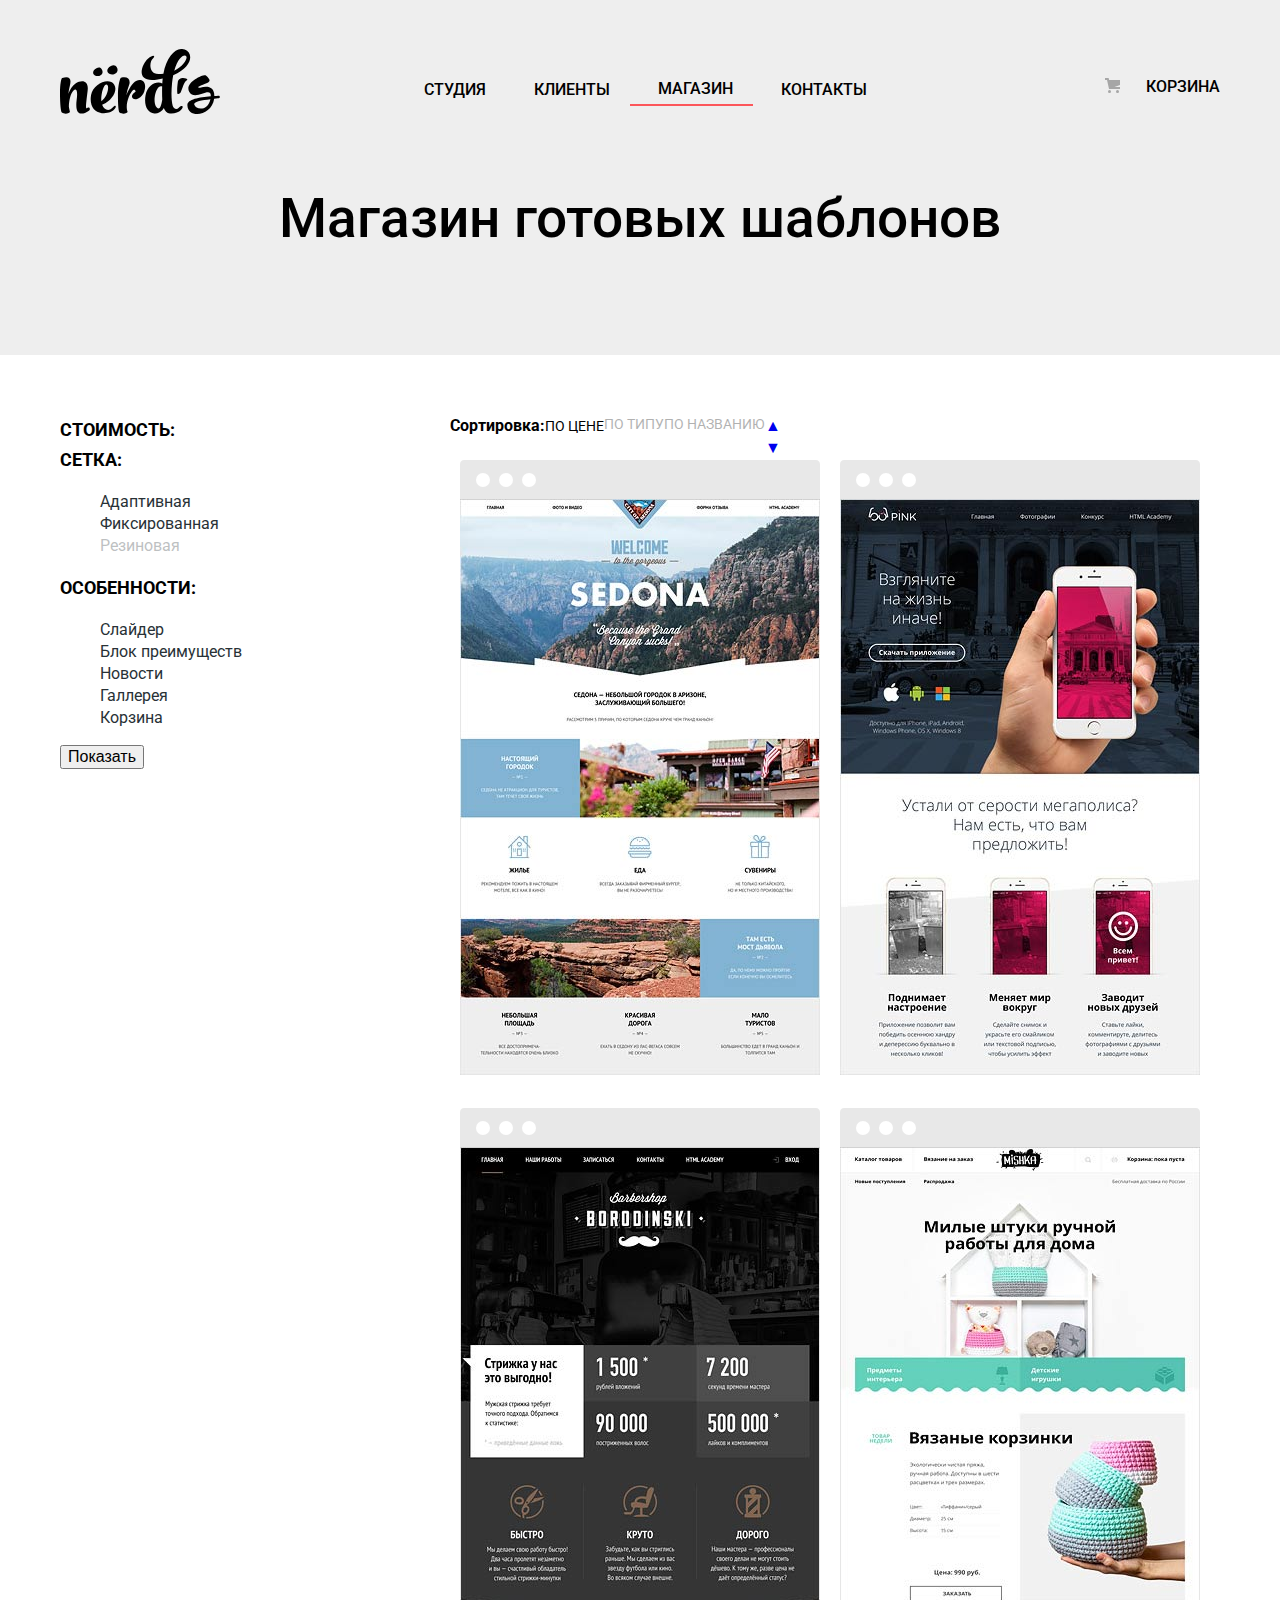
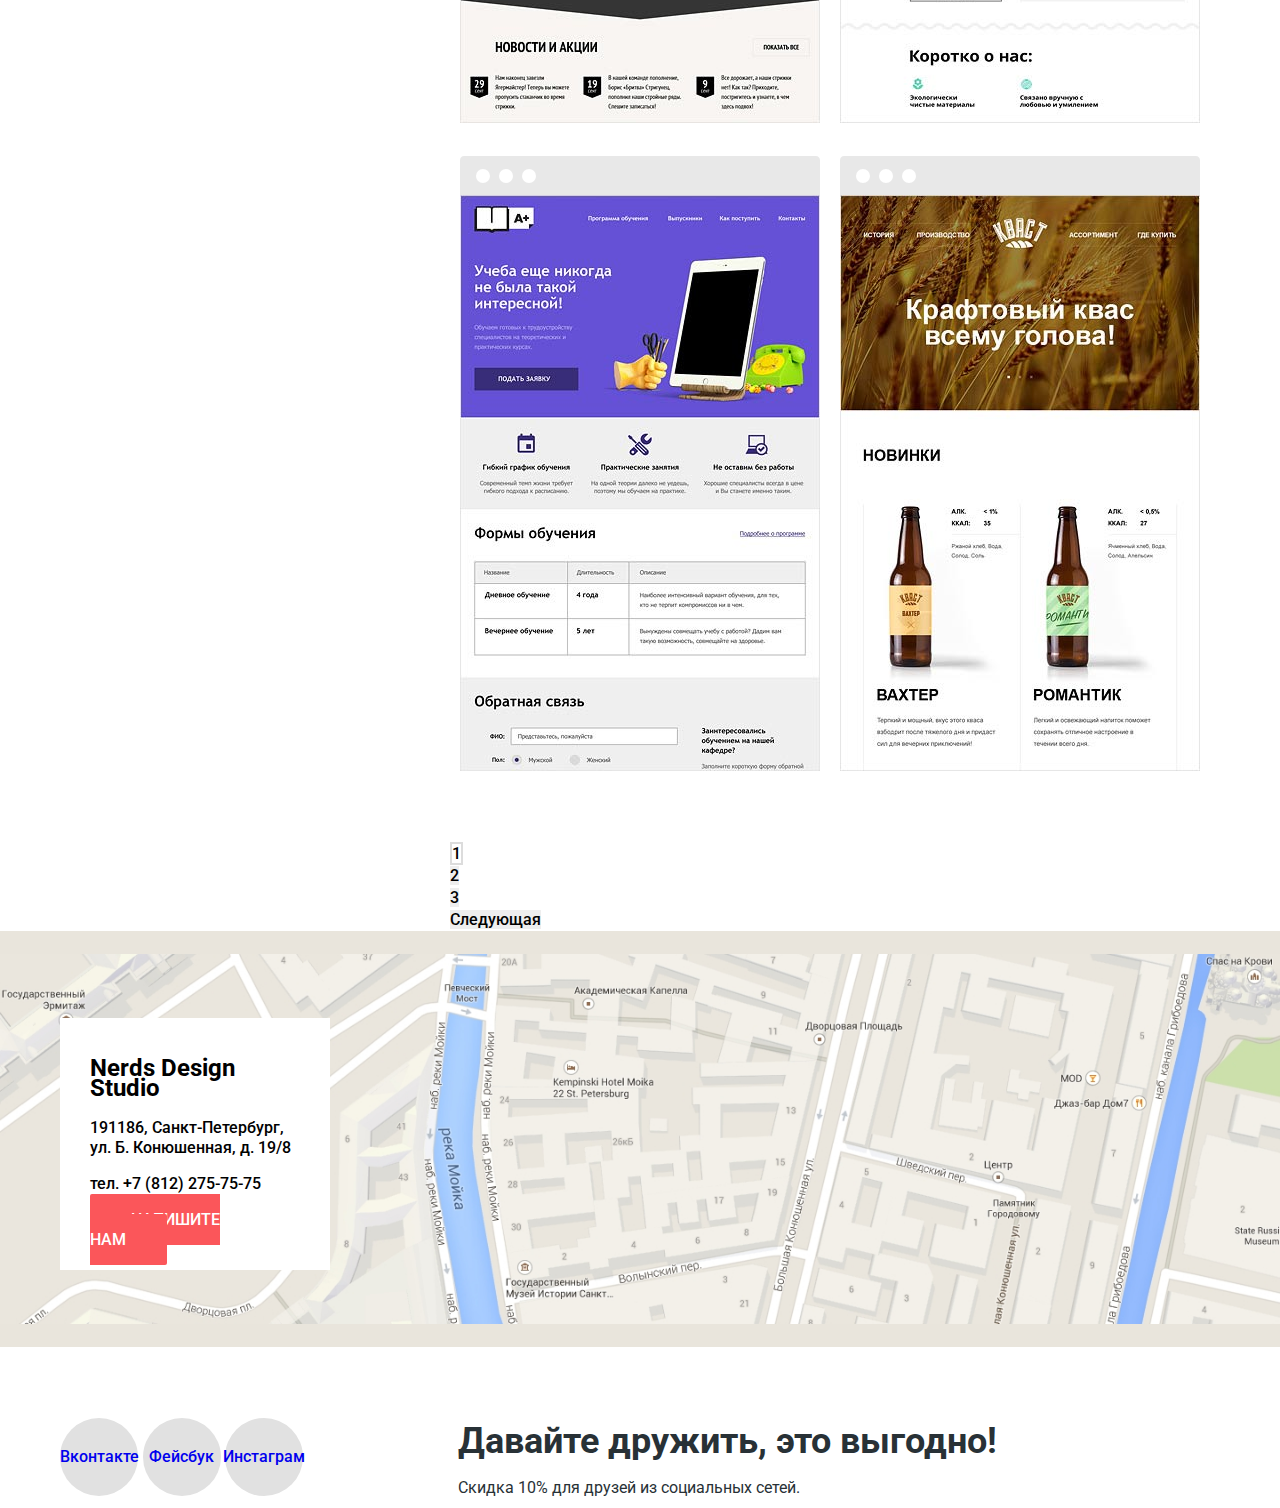
==== commit 411bf050: "css 1.3" ====
--- a/catalog.html
+++ b/catalog.html
@@ -10,7 +10,8 @@
 <body>
   <!--header  -->
   <header class="main-header inner-header">
-    <nav class="main-navigation container">
+    <div class="container">
+    <nav class="main-navigation">
       <a class="main-header-logo">
         <img src="svg-nerds/nerds-logo.svg" width="160" height="65" alt="nerds-logo">
       </a>
@@ -37,6 +38,7 @@
     <section class="welcome-block">
       <h1 class="shop-title">Магазин готовых шаблонов</h1>
     </section>
+  </div>
   </header>
   <main>
     <!-- <div class="container"> -->
--- a/css/style.css
+++ b/css/style.css
@@ -9,6 +9,7 @@
   font-size: 16px;
   font-weight: 500;
   line-height: 22px;
+  min-width: 1200px;
 }
 .container {
   width: 1160px;
@@ -48,7 +49,7 @@
   text-decoration: none;
 }
 .main-header {
-  text-transform: uppercase;
+
 
   background-color: #eeeeee;
 
@@ -59,6 +60,7 @@
 .user-menu {
   margin: 0;
   padding: 0;
+  text-transform: uppercase;
 
   list-style: none;
 }
@@ -220,6 +222,8 @@
 }
 .filter-price fieldset {
   border: none;
+  padding: 0;
+  margin: 0;
 }
 .filter-price .filter-group {
   margin: 0;
@@ -290,6 +294,9 @@
   padding: 0;
 
   list-style: none;
+}
+.result-menu {
+  display: flex;
 }
 /*окно описания карточки товара*/
 .item_link {
@@ -704,12 +711,15 @@
 }
 /*станица каталога*/
 .welcome-block {
-  padding-top: 65px;
-  padding-bottom: 84px;
+  padding-top: 22px;
+  padding-bottom: 72px;
 
   text-align: center;
 }
-
+.catalog {
+  padding-left: 70px;
+  width: 760px;
+}
 .inner-header {
   margin-bottom: 60px;
 }
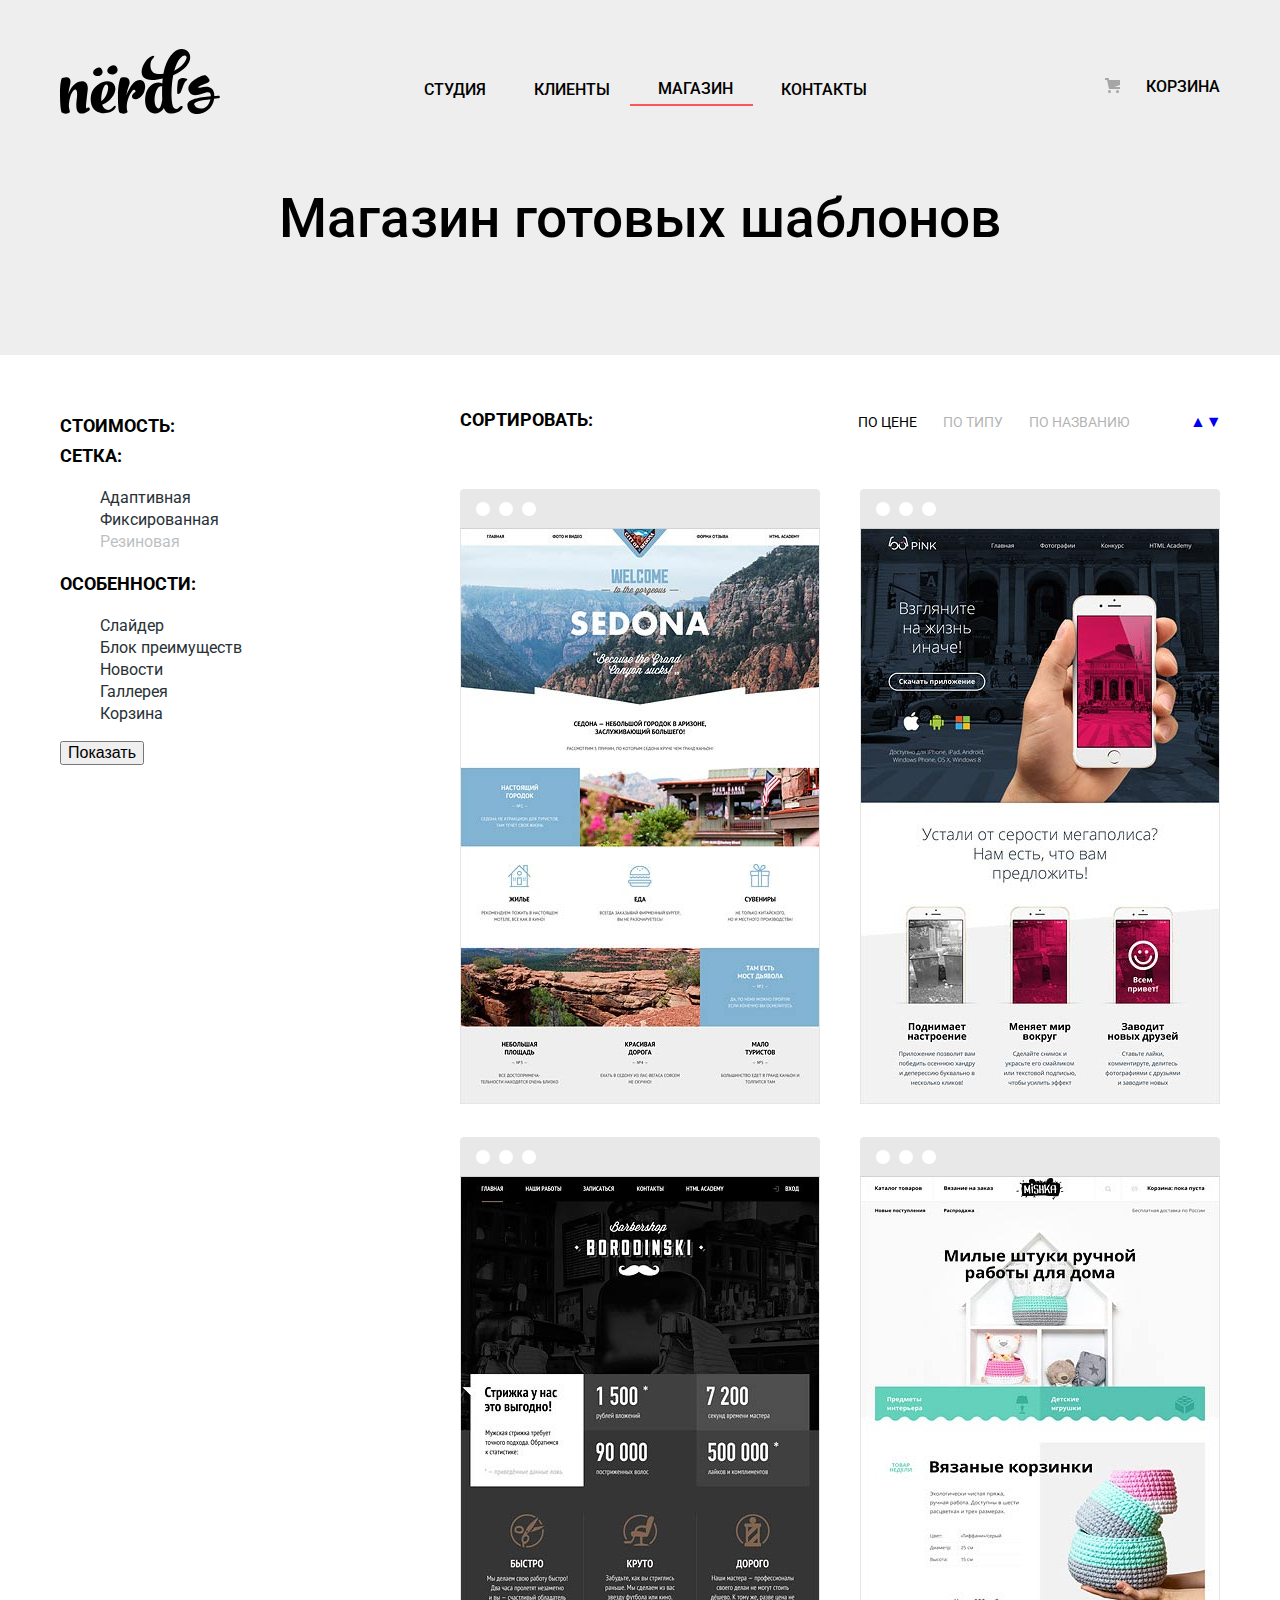
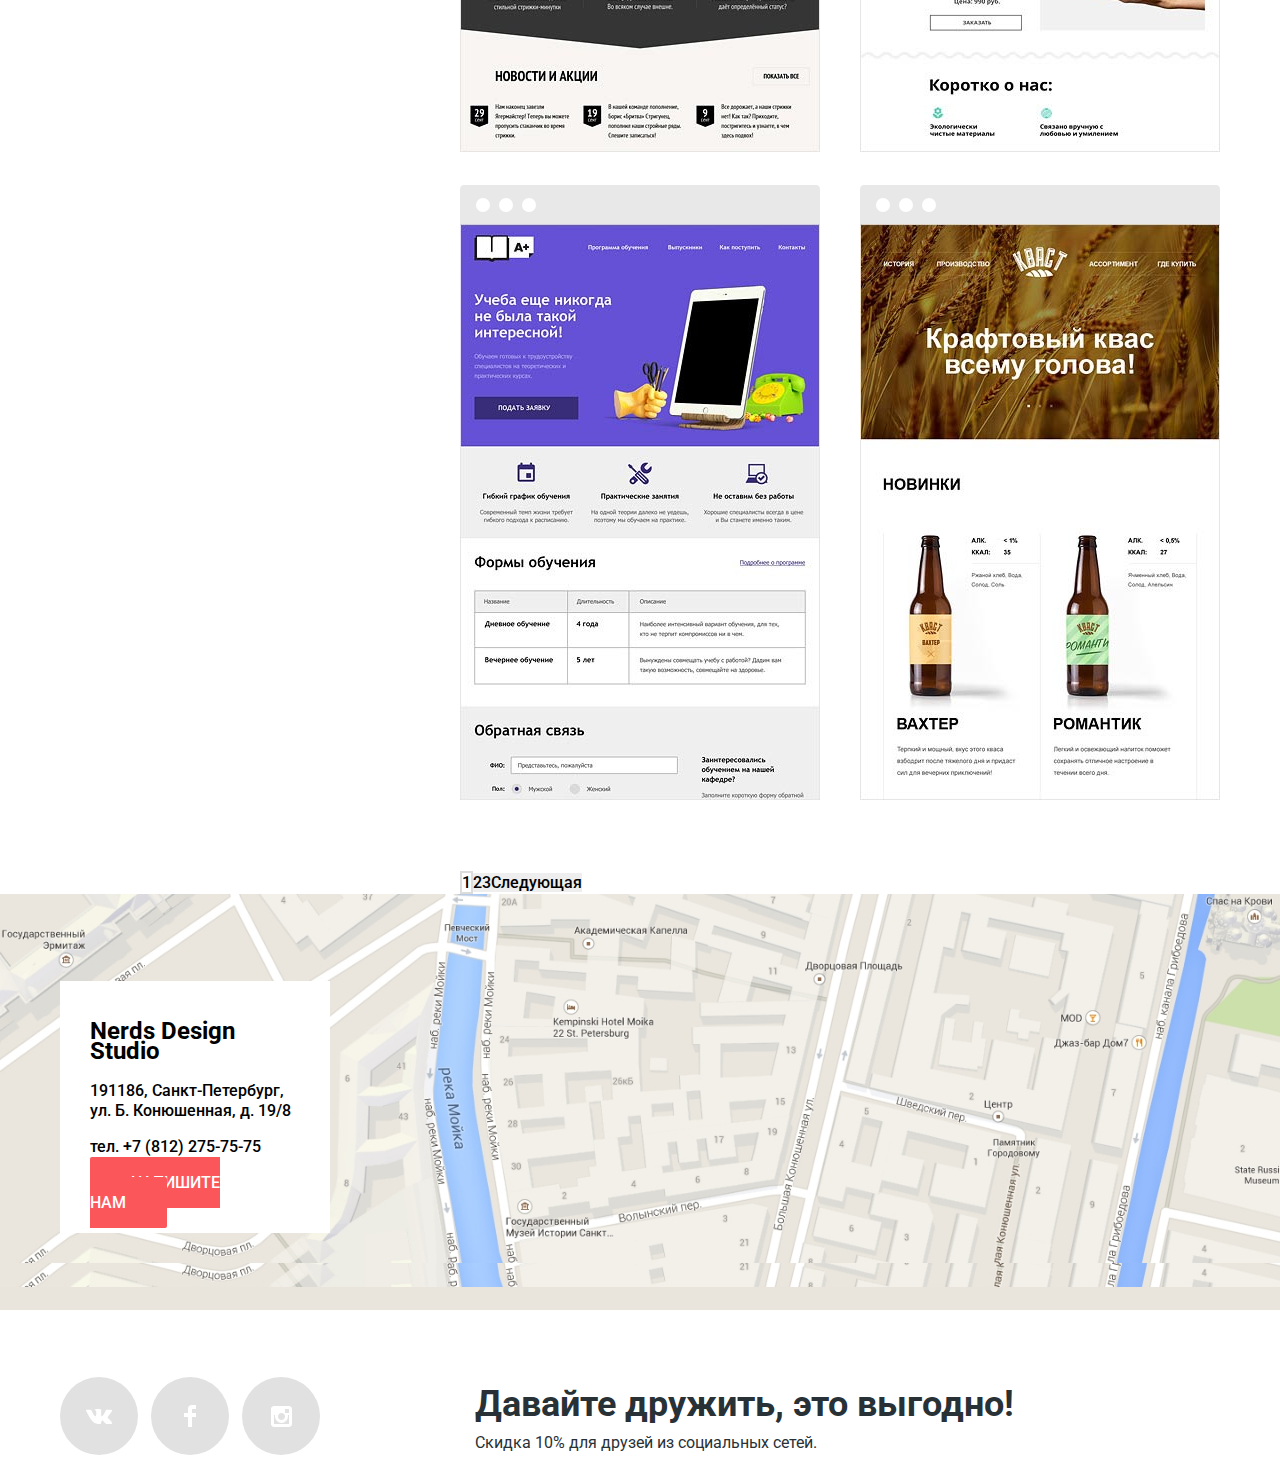
==== commit a2a0f7bd: "каталог сетка" ====
--- a/catalog.html
+++ b/catalog.html
@@ -3,7 +3,7 @@
 <head>
   <meta charset="utf-8">
   <title>Nerds - Каталог</title>
-  <link href="https://fonts.googleapis.com/css?family=Roboto:400,700&amp;subset=cyrillic" rel="stylesheet">
+  <link href="https://fonts.googleapis.com/css?family=Roboto:400,500,700&amp;subset=cyrillic" rel="stylesheet">
   <link rel="stylesheet" href="css/normalize.css">
   <link rel="stylesheet" href="css/style.css">
 </head>
@@ -111,16 +111,16 @@
   <section class="catalog">
     <h2 class="visually-hidden">Каталог шаблонов</h2>
     <div class="catalog-sorting">         <!-- может секция -->
-      <b>Сортировка:</b>
+      <b>Сортировать:</b>
       <ul class="result-menu">
         <li>
           <a class="result-menu-text result-menu-сurrent" href="#">По цене</a>
         </li>
         <li>
-          <a class="result-menu-text result-menu" href="#">По типу</a>
-        </li>
-        <li>
-          <a class="result-menu-text result-menu" href="#">По названию</a>
+          <a class="result-menu-text" href="#">По типу</a>
+        </li>
+        <li>
+          <a class="result-menu-text" href="#">По названию</a>
         </li>
       </ul>
       <ul class="arrow">
@@ -208,7 +208,7 @@
 <footer class="main-footer">
 
   <div class="map">
-    <!-- <img src="img/map.jpg" width="1440" height="416" alt="Map"> -->
+    <img src="img/map.jpg" width="1440" height="416" alt="Map">
   </div>
   <div class="container">
 
@@ -220,14 +220,29 @@
         <a class="btn btn-write-us" href="form.html">Напишите нам</a>
       </section>
       <section class="footer-social">
-        <div class="footer-social-content">
-          <a class="social-btn social-btn-vk" href="#">Вконтакте</a>
-          <a class="social-btn social-btn-vk" href="#">Фейсбук</a>
-          <a class="social-btn social-btn-vk" href="#">Инстаграм</a>
-        </div>
+        <ul class="footer-social-content">
+          <li><a class="social-btn social-btn-vk" href="#"><span class="visually-hidden">Вконтакте</span>
+            <svg xmlns="http://www.w3.org/2000/svg" width="26" height="15" viewbox="0 0 26 15">
+              <path fill="#FFF" d="M16.138 11.51c.956-.309 2.18 2.04 3.483 2.939.978.681 1.727.534 1.727.534l3.473-.05s1.815-.112.957-1.554c-.071-.12-.503-1.069-2.585-3.022-2.177-2.043-1.882-1.712.739-5.244 1.597-2.153 2.236-3.468 2.036-4.028-.192-.539-1.365-.399-1.365-.399L20.69.713c-.381.001-.704.119-.851.515-.003.004-.621 1.666-1.445 3.079-1.741 2.989-2.436 3.148-2.724 2.961-.661-.433-.494-1.737-.494-2.664 0-2.897.432-4.105-.846-4.417-.427-.104-.739-.172-1.828-.182-1.392-.021-2.574 0-3.244.329-.445.223-.786.712-.579.74.26.035.843.16 1.155.586.401.552.389 1.789.389 1.789s.229 3.411-.54 3.834c-.528.29-1.25-.302-2.803-3.016-.793-1.388-1.392-2.922-1.392-2.922s-.116-.285-.326-.441c-.25-.185-.6-.244-.6-.244L.848.684S.29.7.085.946c-.182.218-.015.668-.015.668s2.909 6.881 6.203 10.347c3.02 3.182 6.452 2.971 6.452 2.971h1.555s.469-.054.709-.312c.224-.24.214-.691.214-.691s-.031-2.109.935-2.419z">
+              </path>
+            </svg>
+          </a></li>
+          <li><a class="social-btn social-btn-vk" href="#"><span class="visually-hidden">Фейсбук</span>
+            <svg xmlns="http://www.w3.org/2000/svg" width="12" height="22" viewbox="0 0 12 22">
+              <path fill="#FFF" d="M12 4V0H8a4 4 0 0 0-4 4v4H0v4h4v10h4V12h4V8H8V4h4z">
+              </path>
+            </svg>
+          </a></li>
+          <li><a class="social-btn social-btn-vk" href="#"><span class="visually-hidden">Инстаграм</span>
+            <svg xmlns="http://www.w3.org/2000/svg" width="21" height="21" viewbox="0 0 21 21">
+              <path fill="#FFF" d="M18 0H3C1.35 0 0 1.35 0 3v15c0 1.65 1.35 3 3 3h15c1.65 0 3-1.35 3-3V3c0-1.65-1.35-3-3-3zm-7.5 7c1.93 0 3.5 1.57 3.5 3.5S12.43 14 10.5 14 7 12.43 7 10.5 8.57 7 10.5 7zM18 18H3V9h1.181A6.504 6.504 0 0 0 4 10.5a6.5 6.5 0 1 0 13 0 6.45 6.45 0 0 0-.181-1.5H18v9zm0-11h-4V3h4v4z">
+              </path>
+            </svg>
+          </a></li>
+        </ul>
         <div class="footer-social-slogan">
           <p><b>Давайте дружить, это выгодно!</b></p>
-          <p>Скидка 10% для друзей из социальных сетей.</p>
+          <p class="slogan-friend">Скидка 10% для друзей из социальных сетей.</p>
         </div>
       </section>
     </div>
--- a/css/style.css
+++ b/css/style.css
@@ -1,4 +1,6 @@
 body {
+  min-width: 1200px;
+
   margin: 0;
   padding: 0;
 
@@ -9,7 +11,6 @@
   font-size: 16px;
   font-weight: 500;
   line-height: 22px;
-  min-width: 1200px;
 }
 .container {
   width: 1160px;
@@ -25,17 +26,19 @@
 input[type="radio"].visually-hidden {
   position: absolute;
 
+  overflow: hidden;
+  clip: rect(0 0 0 0);
+
   width: 1px;
   height: 1px;
   margin: -1px;
+  padding: 0;
+
+  white-space: nowrap;
+
   border: 0;
-  padding: 0;
-
-  white-space: nowrap;
 
   clip-path: inset(100%);
-  clip: rect(0 0 0 0);
-  overflow: hidden;
 }
 
 /*главная страница декор*/
@@ -49,8 +52,6 @@
   text-decoration: none;
 }
 .main-header {
-
-
   background-color: #eeeeee;
 
   font-size: 16px;
@@ -60,9 +61,10 @@
 .user-menu {
   margin: 0;
   padding: 0;
+
+  list-style: none;
+
   text-transform: uppercase;
-
-  list-style: none;
 }
 .header-menu a,
 .user-menu a {
@@ -89,13 +91,14 @@
     list-style: none;
 }
 .features-item h3 {
+  margin-top:20px;
+  margin-bottom: 16px;
+
   text-transform: uppercase;
 
   font-size: 24px;
   font-weight: bold;
   line-height: 30px;
-  margin-top:20px;
-  margin-bottom: 16px;
 }
 .features-item p {
   color: #283136;
@@ -112,12 +115,12 @@
 
   color: #ffffff;
   border: none;
+  border-radius: 2px;
 
   font: inherit;
   font-size: 16px;
   font-weight: 500;
   line-height: 18px;
-  border-radius: 2px;
 }
 .btn-web-sites,
  .btn-write-us {
@@ -189,11 +192,13 @@
   list-style: none;
 }
 .about-us-content {
+  margin-bottom: 24px;
+
+  text-transform: uppercase;
+
   font-size: 16px;
   font-weight: 700;
-  text-transform: uppercase;
   line-height: 24px;
-  margin-bottom: 24px;
 }
 .about-us-right-info>p {
   text-transform: uppercase;
@@ -221,9 +226,10 @@
   line-height: 55px;
 }
 .filter-price fieldset {
+  margin: 0;
+  padding: 0;
+
   border: none;
-  padding: 0;
-  margin: 0;
 }
 .filter-price .filter-group {
   margin: 0;
@@ -246,6 +252,9 @@
   list-style: none;
 
 }
+.catalog-sorting .arrow {
+  display: flex;
+}
 .filter-price label {
   color: #283136;
 
@@ -329,6 +338,8 @@
     background-color: #d83439;
   }
   .pagination-list {
+    display: flex;
+
     margin: 0;
     padding: 0;
 
@@ -388,25 +399,32 @@
 }
 .main-navigation {
   display: flex;
+
   margin-bottom: 8px;
 }
 .header-menu {
   display: flex;
-  flex-wrap: wrap;
-
-  align-items: center;
+
   width: 560px;
   margin-left: 176px;
+
+  flex-wrap: wrap;
+  align-items: center;
 }
 .header-menu a {
   display: block;
-  padding: 7px 20px 0px 28px;;
+
+  padding: 7px 20px 0px 28px;
+
   vertical-align: middle;
+;
 }
 .user-menu {
+  display: flex;
+
+  max-width: 160px;
+
   margin-left: auto;
-  display: flex;
-  max-width: 160px;
   padding-left: 60px;
 
   align-self: center;
@@ -416,13 +434,14 @@
 }
 .basket::before {
   position: absolute;
+  top: 6px;
+  left: -41px;
 
   width: 15px;
   height: 15px;
 
   content: "";
-  top: 6px;
-  left: -41px;
+
   background-image: url("../svg-nerds/cart-icon.svg");
   background-repeat: no-repeat;
   background-position: 0 0;
@@ -434,34 +453,39 @@
   margin-bottom: 80px;
 }
 .slide_slogan {
-
+margin-bottom: 28px;
+
+text-transform: none;
 
 font-size: 55px;
 font-weight: 500;
 line-height: 55px;
-margin-bottom: 28px;
-text-transform: none;
 }
 .slide-content-text {
   width: 400px;
 }
 .slide_text {
+margin-bottom: 48px;
+
 text-transform: none;
+
+color: #283136;
+
 font-size: 16px;
 font-weight: 400;
 line-height: 24px;
-color: #283136;
-margin-bottom: 48px;
 }
 .slide_btn {
+  padding-right: 57px;
+  padding-left: 53px;
+
   background-color: #fb565a;
-  padding-left: 53px;
-  padding-right: 57px;
 }
 .slide-img {
-  padding-left: 30px;
   width: 698;
   height: 413px;
+
+  padding-left: 30px;
 }
 .features-item {
   display: flex;
@@ -475,9 +499,10 @@
   margin-bottom: 44px;
 }
 .features {
-  margin-bottom: 58px;
+  margin-bottom: 42px;
+  padding-bottom: 95px;
+
   border-bottom: 2px solid #eeeeee;
-  padding-bottom: 95px;
 }
 .features-item-center,
 .features-item-right {
@@ -487,17 +512,21 @@
 .about-us-info {
   display: flex;
 
-  margin-bottom: 52px;
+  margin-bottom: 44px;
   padding-bottom: 48px;
+
   border-bottom: 2px solid #eeeeee;
+
+  justify-content: space-between;
 }
 .about-us-right-info {
  width: 360px;
- margin-left: auto;
 }
 .about-us-left-info {
    width: 700px;
-}
+   margin-top: 16px;
+}
+
 .about-us-text {
   margin-top: 32px;
   margin-bottom: 40px;
@@ -512,29 +541,35 @@
   position: relative;
 }
 .about-us-content-list li::before {
-
    position: absolute;
     top: 10px;
     left: -37px;
+
     display: block;
+
     width: 25px;
     height: 2px;
+
     content: "";
+
     background-color: #fb565a;
 }
 .portfolio {
+  margin-bottom: 82px;
+
   border-bottom: 2px solid #eeeeee;
-  margin-bottom: 78px;
 }
 .portfolio-list {
   display: flex;
 
   margin-bottom: 33px;
+
   align-items: center;
 }
 .portfolio-list li:first-child {
+  padding-right: 96px;
+
   padding-left: 31px;
-  padding-right: 96px;
 }
 .portfolio-list li:nth-child(2) {
   padding-right: 103px;
@@ -606,22 +641,28 @@
 }
 .footer-social-content {
 display: flex;
-list-style: none;
+
+  min-width: 260px;
  margin: 0;
 padding: 0;
+
+list-style: none;
+
 flex-wrap: wrap;
-  width: 300px;
   justify-content: space-between;
 }
 
 .social-btn {
   display: flex;
+
   width: 78px;
   height: 78px;
+
+  border-radius: 50%;
   background-color: #e1e1e1;
+
   justify-content: center;
   align-items: center;
-  border-radius: 50%;
 }
 
 .footer-social-slogan {
@@ -717,14 +758,18 @@
   text-align: center;
 }
 .catalog {
-  padding-left: 70px;
+      display: flex;
+    flex-direction: column;
+
   width: 760px;
 }
 .inner-header {
-  margin-bottom: 60px;
+  margin-bottom: 56px;
 }
 .catalog-column {
   display: flex;
+
+  justify-content: space-between;
 }
 .filters {
   display: flex;
@@ -732,11 +777,36 @@
 
   width: 320px;
 }
+.catalog-sorting b {
+  text-transform: uppercase;
+
+font-size: 18px;
+font-weight: 700;
+line-height: 18px;
+}
+.catalog-sorting .result-menu {
+  width: 300px;
+
+  padding-left: 265px;
+
+  flex-wrap: wrap;
+  flex-grow: 1;
+}
+.catalog-sorting .arrow {
+  width: 30px;
+}
+.result-menu li {
+  margin-right: 26px;
+}
+.result-menu li:last-child {
+  margin-right: 0;
+  }
+
 .catalog-list {
   display: flex;
 
   flex-wrap: wrap;
-  justify-content: space-around;
+  justify-content: space-between;
 }
 .catalog-card {
   position: relative;
@@ -748,7 +818,7 @@
 .catalog-sorting {
   display: flex;
 
-  margin-bottom: 40px;
+  margin-bottom: 95px;
 }
 .catalog-card img {
   display: block;
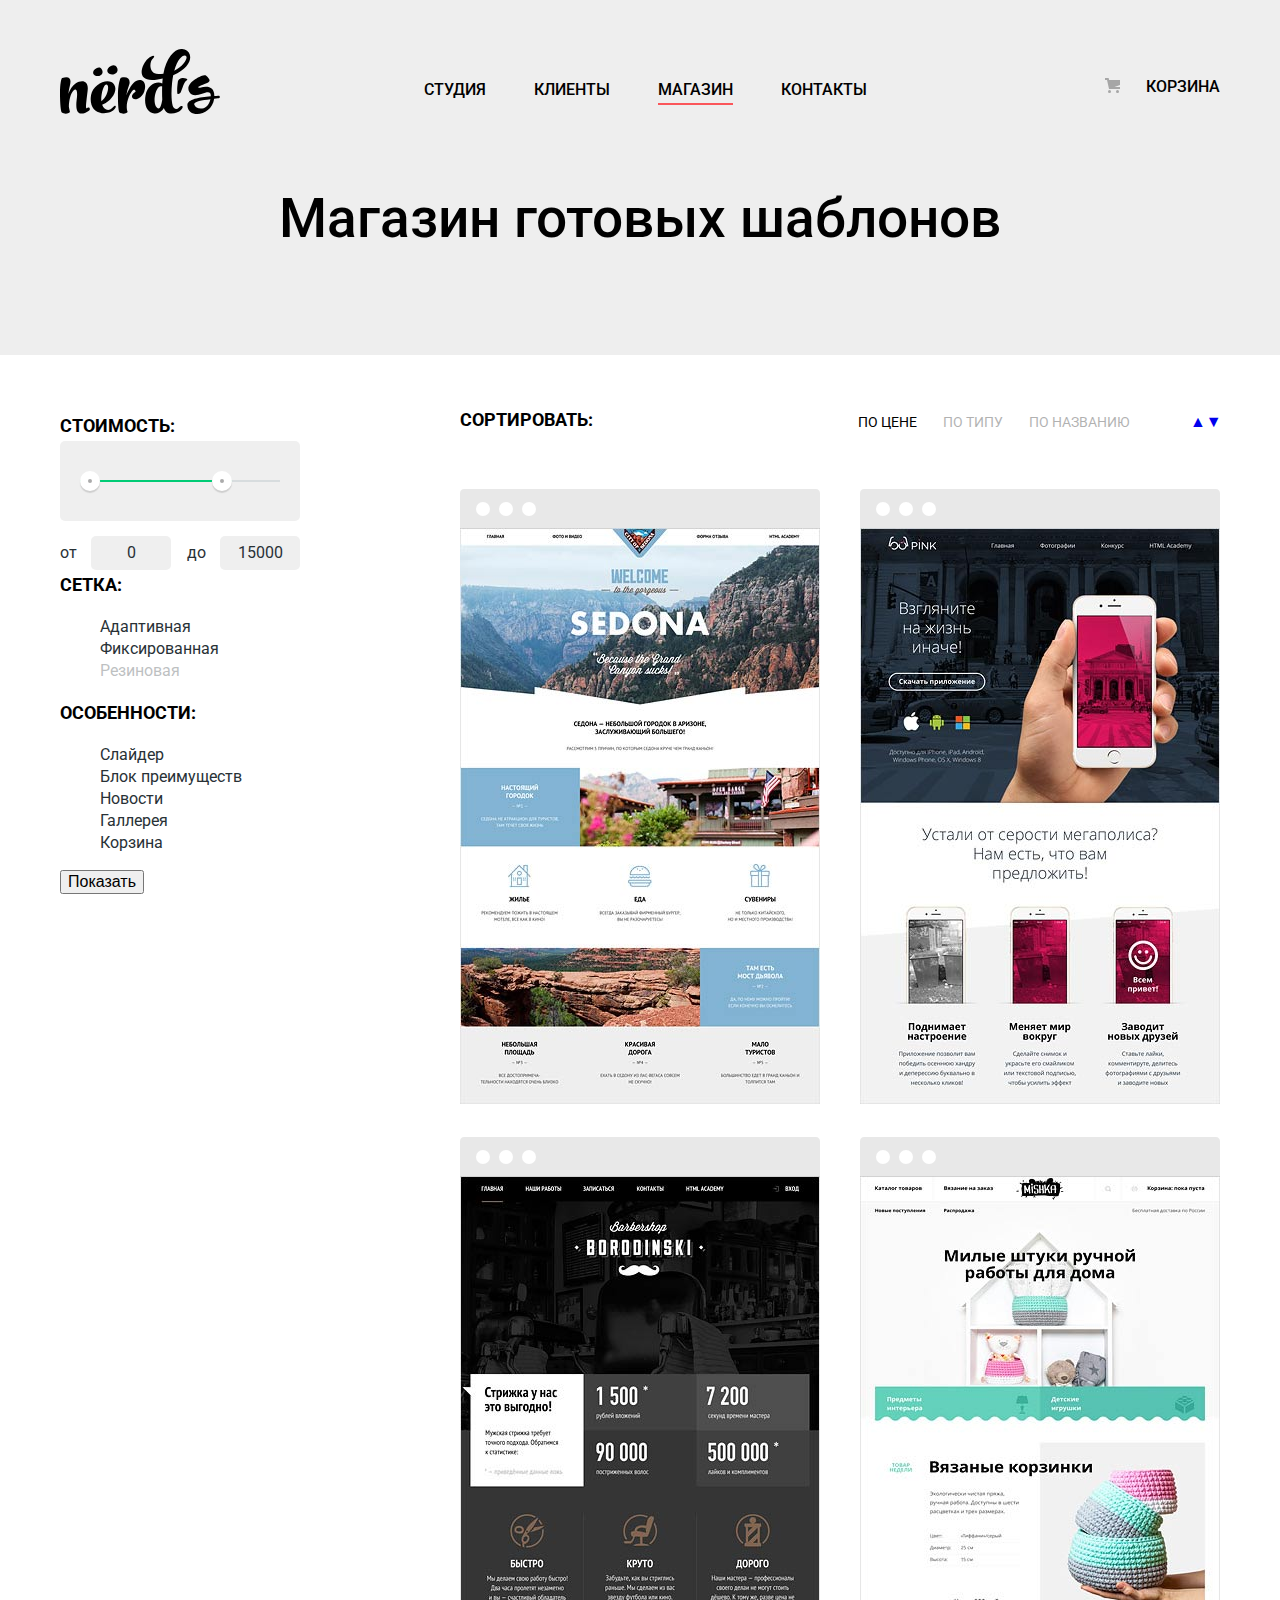
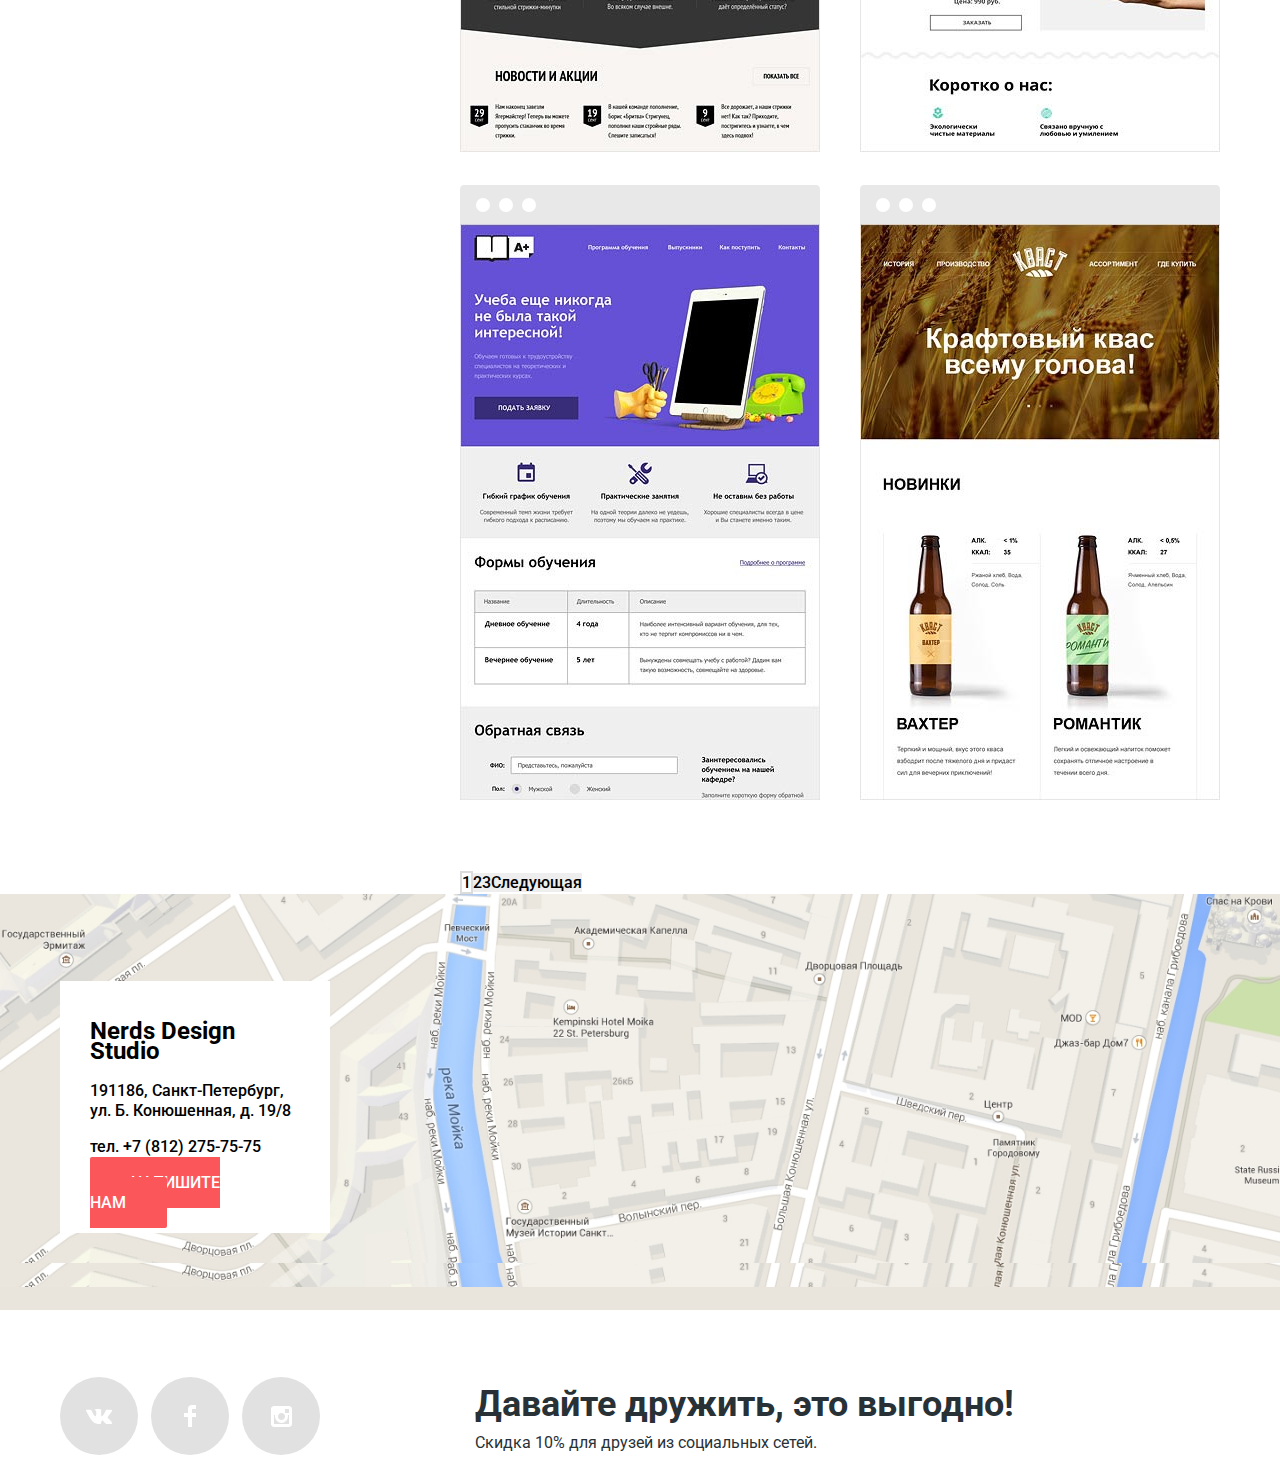
==== commit 70aa0b79: "slider 1.3 ок" ====
--- a/catalog.html
+++ b/catalog.html
@@ -11,34 +11,34 @@
   <!--header  -->
   <header class="main-header inner-header">
     <div class="container">
-    <nav class="main-navigation">
-      <a class="main-header-logo">
-        <img src="svg-nerds/nerds-logo.svg" width="160" height="65" alt="nerds-logo">
-      </a>
-      <ul class="header-menu">
-        <li>
-          <a href="index.html">Студия</a>
-        </li>
-        <li>
-          <a href="#">Клиенты</a>
-        </li>
-        <li>
-          <a class="header-menu-сurrent">Магазин</a>
-        </li>
-        <li>
-          <a href="#">Контакты</a>
-        </li>
-      </ul>
-      <ul class="user-menu">
-        <li>
-          <a class="basket" href="#">Корзина</a>
-        </li>
-      </ul>
-    </nav>
-    <section class="welcome-block">
-      <h1 class="shop-title">Магазин готовых шаблонов</h1>
-    </section>
-  </div>
+      <nav class="main-navigation">
+        <a class="main-header-logo">
+          <img src="svg-nerds/nerds-logo.svg" width="160" height="65" alt="nerds-logo">
+        </a>
+        <ul class="header-menu">
+          <li>
+            <a href="index.html">Студия</a>
+          </li>
+          <li>
+            <a href="#">Клиенты</a>
+          </li>
+          <li>
+            <a class="header-menu-сurrent">Магазин</a>
+          </li>
+          <li>
+            <a href="#">Контакты</a>
+          </li>
+        </ul>
+        <ul class="user-menu">
+          <li>
+            <a class="basket" href="#">Корзина</a>
+          </li>
+        </ul>
+      </nav>
+      <section class="welcome-block">
+        <h1 class="shop-title">Магазин готовых шаблонов</h1>
+      </section>
+    </div>
   </header>
   <main>
     <!-- <div class="container"> -->
@@ -50,218 +50,219 @@
           <form class="filter-price" action="#" method="get">
             <fieldset class="filter-range">
               <legend>Стоимость:</legend>
-              <!-- <div class="range-controls">
-              <div class="scale">
-              <div class="bar"></div>
-            </div>
-            <div class="toggle min-toggle"></div>
-            <div class="toggle max-toggle"></div>
-          </div> -->
-          <!-- <div class="price-group">
-          <label for="minprice">От<input type="text" name="minprice" id="minprice" value="0"></label>
-          <label for="maxprice">До<input type="text" name="maxprice" id="maxprice" value="15000"></label>
-        </div> -->
-      </fieldset>
-      <fieldset>
-        <legend>Сетка:</legend>
-        <ul>
-          <li class="filter-group">
-            <input class="visually-hidden filter-input filter-grid-radio" id="select-adaptive" type="radio" name="grid-select" value="adaptive" checked>
-            <label class="circle-icon" for="adaptive">Адаптивная</label>
-          </li>
-          <li class="filter-group">
-            <input class="visually-hidden filter-input filter-grid-radio" id="select-fixid" type="radio" name="grid-select" value="fixid">
-            <label class="circle-icon" for="select-fixid">Фиксированная</label>
-          </li>
-          <li class="filter-group">
-            <input class="visually-hidden filter-input filter-grid-radio" id="select-stretch" type="radio" name="grid-select" value="stretch" disabled>
-            <label class="circle-icon" for="stretch">Резиновая</label>
-          </li>
-        </ul>
-      </fieldset>
-      <fieldset>
-        <legend>Особенности:</legend>
-        <ul>
-          <li class="filter-group">
-            <input class="visually-hidden filter-input filter-features-checkbox" id="select-slider" type="checkbox" name="slider" checked>
-            <label class="icon-box" for="select-slider">Слайдер</label>
-          </li>
-          <li class="filter-group">
-            <input class="visually-hidden filter-input filter-features-checkbox"  id="select-block-features" type="checkbox" name="block-features">
-            <label class="icon-box" for="select-block-features">Блок преимуществ</label>
-          </li>
-          <li class="filter-group">
-            <input class="visually-hidden filter-input filter-features-checkbox" id="select-news" type="checkbox" name="news" checked>
-            <label class="icon-box" for="select-news">Новости</label>
-          </li>
-          <li class="filter-group">
-            <input class="visually-hidden filter-input filter-features-checkbox" id="select-gallery" type="checkbox" name="gallery">
-            <label class="icon-box" for="select-gallery">Галлерея</label>
-          </li>
-          <li class="filter-group">
-            <input class="visually-hidden filter-input filter-features-checkbox" id="select-basket" type="checkbox" name="basket">
-            <label class="icon-box" for="select-basket">Корзина</label>
-          </li>
-        </ul>
-      </fieldset>
-      <button type="submit" class="filter-button button">Показать</button>
-    </form>
-  </aside>
-  <!-- блок фильтров конец -->
-  <section class="catalog">
-    <h2 class="visually-hidden">Каталог шаблонов</h2>
-    <div class="catalog-sorting">         <!-- может секция -->
-      <b>Сортировать:</b>
-      <ul class="result-menu">
-        <li>
-          <a class="result-menu-text result-menu-сurrent" href="#">По цене</a>
-        </li>
-        <li>
-          <a class="result-menu-text" href="#">По типу</a>
-        </li>
-        <li>
-          <a class="result-menu-text" href="#">По названию</a>
-        </li>
-      </ul>
-      <ul class="arrow">
-        <li>
-          <a class="arrow-result-menu" href="#" title="По возрастанию">▲</a>
-        </li>
-        <li>
-          <a class="arrow-result-menu сurrent-arrow" href="#" title="По убыванию">▼</a>
-        </li>
-      </ul>
-    </div>
-    <!-- <div> -->
-    <ul class="catalog-list">
-      <li class="catalog-card">
-        <img class="catalog-card-image" src="img/site-sedona.jpg" width="360" height="576" alt="Sedona">
-        <div class="catalog-card-deccription">      <!-- может секция -->
-          <h3 class="card-title">
-            <a href="#" class="item_link">Sedona</a>
-          </h3>
-          <p class="card-info">Информационный сайт для туристов</p>
-          <a class="btn-card-price btn">9900 Р.</a>
-        </div>
-      </li>
-      <li class="catalog-card">
-        <img class="catalog-card-image" src="img\site-pink.jpg" width="360" height="576" alt="Pink App">
-        <div class="catalog-card-deccription">
-          <h3 class="card-title">
-            <a href="#" class="item_link">Pink App</a>
-          </h3>
-          <p class="card-info">Продуктовый лендинг приложения для iOS и Android</p>
-          <a class="btn-card-price btn">9900 Р.</a>
-        </div>
-      </li>
-      <li class="catalog-card">
-        <img class="catalog-card-image" src="img/site-barbershop.jpg" width="360" height="576" alt="Barbershop">
-        <div class="catalog-card-deccription">
-          <h3 class="card-title">
-            <a href="#" class="item_link">Barbershop</a>
-          </h3>
-          <p class="card-info">Сайт салоны красоты.Для мужчин, да.</p>
-          <a class="btn-card-price btn">9900 Р.</a>
-        </div>
-      </li>
-      <li class="catalog-card">
-        <img class="catalog-card-image" src="img/site-mishka.jpg" width="360" height="576" alt="Mishka">
-        <div class="catalog-card-deccription">
-          <h3 class="card-title">
-            <a href="#" class="item_link">Mishka</a>
-          </h3>
-          <p class="card-info">Интернет-магазин вязаных игрушек</p>
-          <a class="btn btn-card-price">9900 Руб.</a>
-        </div>
-      </li>
-      <li class="catalog-card">
-        <img class="catalog-card-image" src="img/site-aplus.jpg" width="360" height="576" alt="A Plus">
-        <div class="catalog-card-deccription">
-          <h3 class="card-title">
-            <a href="#" class="item_link">A Plus</a>
-          </h3>
-          <p class="card-info">Лендинг курсов повышения квалификации</p>
-          <a class="btn btn-card-price">9900 Руб.</a>
-        </div>
-      </li>
-      <li class="catalog-card">
-        <img class="catalog-card-image" src="img/site-kvast.jpg" width="360" height="616" alt="Sedona">
-        <div class="catalog-card-deccription">
-          <h3 class="card-title">
-            <a href="#" class="item_link">Kvast</a>
-          </h3>
-          <p class="card-info">Промо-сайт производителя крафтового кваса</p>
-          <a class="btn btn-card-price">9900 Руб.</a>
-        </div>
-      </li>
-    </ul>
-    <ul class="pagination-list">
-      <li class="pagination-item pagination-item-current"><a>1</a></li>
-      <li class="pagination-item"><a href="#">2</a></li>
-      <li class="pagination-item"><a href="#">3</a></li>
-      <li class="pagination-item pagination-item-next"><a href="#">Следующая</a></li>
-    </ul>
-  </section>
-</div>
-</div>
-</main>
-<footer class="main-footer">
+              <div class="range-controls">
+                <div class="scale">
+                  <div class="bar"></div>
+                </div>
+                <div class="toggle toggle-min"></div>
+                <div class="toggle toggle-max"></div>
 
-  <div class="map">
-    <img src="img/map.jpg" width="1440" height="416" alt="Map">
-  </div>
-  <div class="container">
+              </div>
+              <div class="price-controls">
+                <label class="min-price">от <input name="min-price" type="text" value="0"></label>
+                <label class="max-price">до <input name="max-price" type="text" value="15000"></label>
+              </div>
+            </fieldset>
+            <fieldset>
+              <legend>Сетка:</legend>
+              <ul>
+                <li class="filter-group">
+                  <input class="visually-hidden filter-input filter-grid-radio" id="select-adaptive" type="radio" name="grid-select" value="adaptive" checked>
+                  <label class="circle-icon" for="adaptive">Адаптивная</label>
+                </li>
+                <li class="filter-group">
+                  <input class="visually-hidden filter-input filter-grid-radio" id="select-fixid" type="radio" name="grid-select" value="fixid">
+                  <label class="circle-icon" for="select-fixid">Фиксированная</label>
+                </li>
+                <li class="filter-group">
+                  <input class="visually-hidden filter-input filter-grid-radio" id="select-stretch" type="radio" name="grid-select" value="stretch" disabled>
+                  <label class="circle-icon" for="stretch">Резиновая</label>
+                </li>
+              </ul>
+            </fieldset>
+            <fieldset>
+              <legend>Особенности:</legend>
+              <ul>
+                <li class="filter-group">
+                  <input class="visually-hidden filter-input filter-features-checkbox" id="select-slider" type="checkbox" name="slider" checked>
+                  <label class="icon-box" for="select-slider">Слайдер</label>
+                </li>
+                <li class="filter-group">
+                  <input class="visually-hidden filter-input filter-features-checkbox"  id="select-block-features" type="checkbox" name="block-features">
+                  <label class="icon-box" for="select-block-features">Блок преимуществ</label>
+                </li>
+                <li class="filter-group">
+                  <input class="visually-hidden filter-input filter-features-checkbox" id="select-news" type="checkbox" name="news" checked>
+                  <label class="icon-box" for="select-news">Новости</label>
+                </li>
+                <li class="filter-group">
+                  <input class="visually-hidden filter-input filter-features-checkbox" id="select-gallery" type="checkbox" name="gallery">
+                  <label class="icon-box" for="select-gallery">Галлерея</label>
+                </li>
+                <li class="filter-group">
+                  <input class="visually-hidden filter-input filter-features-checkbox" id="select-basket" type="checkbox" name="basket">
+                  <label class="icon-box" for="select-basket">Корзина</label>
+                </li>
+              </ul>
+            </fieldset>
+            <button type="submit" class="filter-button button">Показать</button>
+          </form>
+        </aside>
+        <!-- блок фильтров конец -->
+        <section class="catalog">
+          <h2 class="visually-hidden">Каталог шаблонов</h2>
+          <div class="catalog-sorting">         <!-- может секция -->
+            <b>Сортировать:</b>
+            <ul class="result-menu">
+              <li>
+                <a class="result-menu-text result-menu-сurrent" href="#">По цене</a>
+              </li>
+              <li>
+                <a class="result-menu-text" href="#">По типу</a>
+              </li>
+              <li>
+                <a class="result-menu-text" href="#">По названию</a>
+              </li>
+            </ul>
+            <ul class="arrow">
+              <li>
+                <a class="arrow-result-menu" href="#" title="По возрастанию">▲</a>
+              </li>
+              <li>
+                <a class="arrow-result-menu сurrent-arrow" href="#" title="По убыванию">▼</a>
+              </li>
+            </ul>
+          </div>
+          <!-- <div> -->
+          <ul class="catalog-list">
+            <li class="catalog-card">
+              <img class="catalog-card-image" src="img/site-sedona.jpg" width="360" height="576" alt="Sedona">
+              <div class="catalog-card-deccription">      <!-- может секция -->
+                <h3 class="card-title">
+                  <a href="#" class="item_link">Sedona</a>
+                </h3>
+                <p class="card-info">Информационный сайт для туристов</p>
+                <a class="btn-card-price btn">9900 Р.</a>
+              </div>
+            </li>
+            <li class="catalog-card">
+              <img class="catalog-card-image" src="img\site-pink.jpg" width="360" height="576" alt="Pink App">
+              <div class="catalog-card-deccription">
+                <h3 class="card-title">
+                  <a href="#" class="item_link">Pink App</a>
+                </h3>
+                <p class="card-info">Продуктовый лендинг приложения для iOS и Android</p>
+                <a class="btn-card-price btn">9900 Р.</a>
+              </div>
+            </li>
+            <li class="catalog-card">
+              <img class="catalog-card-image" src="img/site-barbershop.jpg" width="360" height="576" alt="Barbershop">
+              <div class="catalog-card-deccription">
+                <h3 class="card-title">
+                  <a href="#" class="item_link">Barbershop</a>
+                </h3>
+                <p class="card-info">Сайт салоны красоты.Для мужчин, да.</p>
+                <a class="btn-card-price btn">9900 Р.</a>
+              </div>
+            </li>
+            <li class="catalog-card">
+              <img class="catalog-card-image" src="img/site-mishka.jpg" width="360" height="576" alt="Mishka">
+              <div class="catalog-card-deccription">
+                <h3 class="card-title">
+                  <a href="#" class="item_link">Mishka</a>
+                </h3>
+                <p class="card-info">Интернет-магазин вязаных игрушек</p>
+                <a class="btn btn-card-price">9900 Руб.</a>
+              </div>
+            </li>
+            <li class="catalog-card">
+              <img class="catalog-card-image" src="img/site-aplus.jpg" width="360" height="576" alt="A Plus">
+              <div class="catalog-card-deccription">
+                <h3 class="card-title">
+                  <a href="#" class="item_link">A Plus</a>
+                </h3>
+                <p class="card-info">Лендинг курсов повышения квалификации</p>
+                <a class="btn btn-card-price">9900 Руб.</a>
+              </div>
+            </li>
+            <li class="catalog-card">
+              <img class="catalog-card-image" src="img/site-kvast.jpg" width="360" height="616" alt="Sedona">
+              <div class="catalog-card-deccription">
+                <h3 class="card-title">
+                  <a href="#" class="item_link">Kvast</a>
+                </h3>
+                <p class="card-info">Промо-сайт производителя крафтового кваса</p>
+                <a class="btn btn-card-price">9900 Руб.</a>
+              </div>
+            </li>
+          </ul>
+          <ul class="pagination-list">
+            <li class="pagination-item pagination-item-current"><a>1</a></li>
+            <li class="pagination-item"><a href="#">2</a></li>
+            <li class="pagination-item"><a href="#">3</a></li>
+            <li class="pagination-item pagination-item-next"><a href="#">Следующая</a></li>
+          </ul>
+        </section>
+      </div>
+    </div>
+  </main>
+  <footer class="main-footer">
 
-    <section class="footer-contact">
-      <h2 class="contacts-title">Nerds Design Studio</h2>
-      <p>191186, Санкт-Петербург,<br>
-        ул. Б. Конюшенная, д. 19/8</p>
-        <p>тел. +7 (812) 275-75-75</p>
-        <a class="btn btn-write-us" href="form.html">Напишите нам</a>
-      </section>
-      <section class="footer-social">
-        <ul class="footer-social-content">
-          <li><a class="social-btn social-btn-vk" href="#"><span class="visually-hidden">Вконтакте</span>
-            <svg xmlns="http://www.w3.org/2000/svg" width="26" height="15" viewbox="0 0 26 15">
-              <path fill="#FFF" d="M16.138 11.51c.956-.309 2.18 2.04 3.483 2.939.978.681 1.727.534 1.727.534l3.473-.05s1.815-.112.957-1.554c-.071-.12-.503-1.069-2.585-3.022-2.177-2.043-1.882-1.712.739-5.244 1.597-2.153 2.236-3.468 2.036-4.028-.192-.539-1.365-.399-1.365-.399L20.69.713c-.381.001-.704.119-.851.515-.003.004-.621 1.666-1.445 3.079-1.741 2.989-2.436 3.148-2.724 2.961-.661-.433-.494-1.737-.494-2.664 0-2.897.432-4.105-.846-4.417-.427-.104-.739-.172-1.828-.182-1.392-.021-2.574 0-3.244.329-.445.223-.786.712-.579.74.26.035.843.16 1.155.586.401.552.389 1.789.389 1.789s.229 3.411-.54 3.834c-.528.29-1.25-.302-2.803-3.016-.793-1.388-1.392-2.922-1.392-2.922s-.116-.285-.326-.441c-.25-.185-.6-.244-.6-.244L.848.684S.29.7.085.946c-.182.218-.015.668-.015.668s2.909 6.881 6.203 10.347c3.02 3.182 6.452 2.971 6.452 2.971h1.555s.469-.054.709-.312c.224-.24.214-.691.214-.691s-.031-2.109.935-2.419z">
-              </path>
-            </svg>
-          </a></li>
-          <li><a class="social-btn social-btn-vk" href="#"><span class="visually-hidden">Фейсбук</span>
-            <svg xmlns="http://www.w3.org/2000/svg" width="12" height="22" viewbox="0 0 12 22">
-              <path fill="#FFF" d="M12 4V0H8a4 4 0 0 0-4 4v4H0v4h4v10h4V12h4V8H8V4h4z">
-              </path>
-            </svg>
-          </a></li>
-          <li><a class="social-btn social-btn-vk" href="#"><span class="visually-hidden">Инстаграм</span>
-            <svg xmlns="http://www.w3.org/2000/svg" width="21" height="21" viewbox="0 0 21 21">
-              <path fill="#FFF" d="M18 0H3C1.35 0 0 1.35 0 3v15c0 1.65 1.35 3 3 3h15c1.65 0 3-1.35 3-3V3c0-1.65-1.35-3-3-3zm-7.5 7c1.93 0 3.5 1.57 3.5 3.5S12.43 14 10.5 14 7 12.43 7 10.5 8.57 7 10.5 7zM18 18H3V9h1.181A6.504 6.504 0 0 0 4 10.5a6.5 6.5 0 1 0 13 0 6.45 6.45 0 0 0-.181-1.5H18v9zm0-11h-4V3h4v4z">
-              </path>
-            </svg>
-          </a></li>
-        </ul>
-        <div class="footer-social-slogan">
-          <p><b>Давайте дружить, это выгодно!</b></p>
-          <p class="slogan-friend">Скидка 10% для друзей из социальных сетей.</p>
-        </div>
-      </section>
-    </div>
-  </footer>
-  <div class="modal-window">
-    <div class="modal-write-us">
-      <h1>Напишите нам</h1>
-      <form action="#" method="post">
-        <div class="user-info">
-          <label class="write-us-name" for="write-your-name">Ваше имя:</label>
-          <input  id="write-your-name" type="text" name="write-name" placeholder="Представьтесь, пожалуйста">
-          <label class="write-us-email" for="write-your-email">Ваш e-mail:</label>
-          <input  id="write-your-email" type="text" name="write-email" placeholder="Для отправки ответа">
-        </div>
-        <label for="write-your-comment">Текст письма:</label>
-        <textarea name="comments" id="write-your-comment" cols="100" rows="10" placeholder="В свободной форме"></textarea>
-        <button class="btn btn-send" type="submit">Отправить</button>
-      </form>
-    </div>
-  </div>
-</body>
-</html>
+    <div class="map">
+      <img src="img/map.jpg" width="1440" height="416" alt="Map">
+    </div>
+    <div class="container">
+
+      <section class="footer-contact">
+        <h2 class="contacts-title">Nerds Design Studio</h2>
+        <p>191186, Санкт-Петербург,<br>
+          ул. Б. Конюшенная, д. 19/8</p>
+          <p>тел. +7 (812) 275-75-75</p>
+          <a class="btn btn-write-us" href="form.html">Напишите нам</a>
+        </section>
+        <section class="footer-social">
+          <ul class="footer-social-content">
+            <li><a class="social-btn social-btn-vk" href="#"><span class="visually-hidden">Вконтакте</span>
+              <svg xmlns="http://www.w3.org/2000/svg" width="26" height="15" viewbox="0 0 26 15">
+                <path fill="#FFF" d="M16.138 11.51c.956-.309 2.18 2.04 3.483 2.939.978.681 1.727.534 1.727.534l3.473-.05s1.815-.112.957-1.554c-.071-.12-.503-1.069-2.585-3.022-2.177-2.043-1.882-1.712.739-5.244 1.597-2.153 2.236-3.468 2.036-4.028-.192-.539-1.365-.399-1.365-.399L20.69.713c-.381.001-.704.119-.851.515-.003.004-.621 1.666-1.445 3.079-1.741 2.989-2.436 3.148-2.724 2.961-.661-.433-.494-1.737-.494-2.664 0-2.897.432-4.105-.846-4.417-.427-.104-.739-.172-1.828-.182-1.392-.021-2.574 0-3.244.329-.445.223-.786.712-.579.74.26.035.843.16 1.155.586.401.552.389 1.789.389 1.789s.229 3.411-.54 3.834c-.528.29-1.25-.302-2.803-3.016-.793-1.388-1.392-2.922-1.392-2.922s-.116-.285-.326-.441c-.25-.185-.6-.244-.6-.244L.848.684S.29.7.085.946c-.182.218-.015.668-.015.668s2.909 6.881 6.203 10.347c3.02 3.182 6.452 2.971 6.452 2.971h1.555s.469-.054.709-.312c.224-.24.214-.691.214-.691s-.031-2.109.935-2.419z">
+                </path>
+              </svg>
+            </a></li>
+            <li><a class="social-btn social-btn-vk" href="#"><span class="visually-hidden">Фейсбук</span>
+              <svg xmlns="http://www.w3.org/2000/svg" width="12" height="22" viewbox="0 0 12 22">
+                <path fill="#FFF" d="M12 4V0H8a4 4 0 0 0-4 4v4H0v4h4v10h4V12h4V8H8V4h4z">
+                </path>
+              </svg>
+            </a></li>
+            <li><a class="social-btn social-btn-vk" href="#"><span class="visually-hidden">Инстаграм</span>
+              <svg xmlns="http://www.w3.org/2000/svg" width="21" height="21" viewbox="0 0 21 21">
+                <path fill="#FFF" d="M18 0H3C1.35 0 0 1.35 0 3v15c0 1.65 1.35 3 3 3h15c1.65 0 3-1.35 3-3V3c0-1.65-1.35-3-3-3zm-7.5 7c1.93 0 3.5 1.57 3.5 3.5S12.43 14 10.5 14 7 12.43 7 10.5 8.57 7 10.5 7zM18 18H3V9h1.181A6.504 6.504 0 0 0 4 10.5a6.5 6.5 0 1 0 13 0 6.45 6.45 0 0 0-.181-1.5H18v9zm0-11h-4V3h4v4z">
+                </path>
+              </svg>
+            </a></li>
+          </ul>
+          <div class="footer-social-slogan">
+            <p><b>Давайте дружить, это выгодно!</b></p>
+            <p class="slogan-friend">Скидка 10% для друзей из социальных сетей.</p>
+          </div>
+        </section>
+      </div>
+    </footer>
+    <div class="modal-window">
+      <div class="modal-write-us">
+        <h1>Напишите нам</h1>
+        <form action="#" method="post">
+          <div class="user-info">
+            <label class="write-us-name" for="write-your-name">Ваше имя:</label>
+            <input  id="write-your-name" type="text" name="write-name" placeholder="Представьтесь, пожалуйста">
+            <label class="write-us-email" for="write-your-email">Ваш e-mail:</label>
+            <input  id="write-your-email" type="text" name="write-email" placeholder="Для отправки ответа">
+          </div>
+          <label for="write-your-comment">Текст письма:</label>
+          <textarea name="comments" id="write-your-comment" cols="100" rows="10" placeholder="В свободной форме"></textarea>
+          <button class="btn btn-send" type="submit">Отправить</button>
+        </form>
+      </div>
+    </div>
+  </body>
+  </html>
--- a/css/style.css
+++ b/css/style.css
@@ -74,21 +74,18 @@
 .header-menu a:focus,
 .user-menu a:hover,
 .user-menu a:focus {
-    color: #fb565a;
+  color: #fb565a;
 }
 .header-menu a:active,
 .user-menu a:active {
   opacity: 0.3;
   color: #000000;
 }
-.header-menu-сurrent {
-  border-bottom: 2px solid #fc565a;
-}
 .features-item {
-    margin: 0;
-    padding: 0;
-
-    list-style: none;
+  margin: 0;
+  padding: 0;
+
+  list-style: none;
 }
 .features-item h3 {
   margin-top:20px;
@@ -123,7 +120,7 @@
   line-height: 18px;
 }
 .btn-web-sites,
- .btn-write-us {
+.btn-write-us {
   background-color:#fb565a;
 
 }
@@ -184,8 +181,7 @@
   font-weight: 400;
   line-height: 24px;
 }
-.about-us-content-list,
-.content-list-right {
+.about-us-content-list {
   margin: 0;
   padding: 0;
 
@@ -326,71 +322,71 @@
 }
 .catalog-card-deccription {
   background-color: #eeeeee;
-  }
-  .btn-card {
-    background-color:#fc565a;
-
-  }
-  .btn-card:hover {
-    background-color: #e84045;
-  }
-  .btn-card:active {
-    background-color: #d83439;
-  }
-  .pagination-list {
-    display: flex;
-
-    margin: 0;
-    padding: 0;
-
-    list-style: none;
-  }
-  .pagination-list a {
-    color: #000000;
-    background-color: #eeeeee;
-
-    font-size: 16px;
-    font-weight: 500;
-    line-height: 18px;
-  }
-  .pagination-item a:hover {
-    background-color: #dfdfdf;
-  }
-  .pagination-item a:focus {
-    background-color: #dfdfdf;
-  }
-  .pagination-item a:active {
-    border-top: 2px solid #c0c0c0;
-    background-color: #d5d5d5;
-  }
-  .pagination-item-current a  {
-    border: 2px solid #dcdcdc;
-    background-color: #ffffff;
-  }
-  .pagination-item-current a:hover,
-  .pagination-item-current a:focus,
-  .pagination-item-current a:active {
-    background-color: #ffffff;
-  }
-  /*---------*/
-  .portfolio-list {
-    margin: 0;
-    padding: 0;
-
-    list-style: none;
-
-  }
-  .portfolio-image {
-    opacity: 0.2;
-  }
- .portfolio-image:hover,
- .portfolio-image:focus
-  {
+}
+.btn-card {
+  background-color:#fc565a;
+
+}
+.btn-card:hover {
+  background-color: #e84045;
+}
+.btn-card:active {
+  background-color: #d83439;
+}
+.pagination-list {
+  display: flex;
+
+  margin: 0;
+  padding: 0;
+
+  list-style: none;
+}
+.pagination-list a {
+  color: #000000;
+  background-color: #eeeeee;
+
+  font-size: 16px;
+  font-weight: 500;
+  line-height: 18px;
+}
+.pagination-item a:hover {
+  background-color: #dfdfdf;
+}
+.pagination-item a:focus {
+  background-color: #dfdfdf;
+}
+.pagination-item a:active {
+  border-top: 2px solid #c0c0c0;
+  background-color: #d5d5d5;
+}
+.pagination-item-current a  {
+  border: 2px solid #dcdcdc;
+  background-color: #ffffff;
+}
+.pagination-item-current a:hover,
+.pagination-item-current a:focus,
+.pagination-item-current a:active {
+  background-color: #ffffff;
+}
+/*---------*/
+.portfolio-list {
+  margin: 0;
+  padding: 0;
+
+  list-style: none;
+
+}
+.portfolio-image {
+  opacity: 0.2;
+}
+.portfolio-image:hover,
+.portfolio-image:focus
+{
   opacity: 1;
 }
-  .portfolio-image:active {
-      opacity: 0.1;
-  }
+.portfolio-image:active {
+  opacity: 0.1;
+}
 /*------------------*/
 /*сетка*/
 .main-header {
@@ -417,7 +413,6 @@
   padding: 7px 20px 0px 28px;
 
   vertical-align: middle;
-;
 }
 .user-menu {
   display: flex;
@@ -447,33 +442,135 @@
   background-position: 0 0;
 
 }
+.header-menu-сurrent {
+  position: relative;
+}
+.header-menu-сurrent::before {
+  content: "";
+  position: absolute;
+  right: 20px;
+  bottom: 0;
+  left: 28px;
+
+  border-bottom: 2px solid #fb565a;
+}
+.slider input[type=radio] {
+  position: absolute;
+
+  opacity: 0;
+}
+.slider {
+  display: flex;
+
+  margin-bottom: 80px;
+  position: relative;
+  width: 1160px;
+  min-height: 430px;
+}
 .slide {
-  display: flex;
-
-  margin-bottom: 80px;
+  position: absolute;
+  top:0;
+  left: 0;
+  width: 100%;
+  height: 100%;
+  overflow: hidden;
+}
+.slide-control {
+  display: flex;
+  position: absolute;
+  bottom: 113px;
+
+  width: 240px;
+  height: 18px;
+  left:50%;
+  transform: translateX(-50%);
+  z-index: 1000;
+  justify-content: center;
+}
+.slide-control label {
+  position: relative;
+  width: 8px;
+  height: 8px;
+  border: 5px solid #ffffff;
+  border-radius: 50%;
+  background-color:  #ffffff;
+  margin-right: 10px;
+  cursor: pointer;
+}
+.slide-control label::before {
+  position: absolute;
+  content: " ";
+  background-color:  #ffffff;
+  width:2px;
+  height: 2px;
+  border: 1px solid #ffffff;
+  border-radius: 50%;
+  top: 50%;
+   transform: translate(0, -50%);
+   left: 2px;
+}
+.slide-control label::before {
+  display: none;
+}
+.slide:nth-child(1) {
+  background-image: url("../img/slide1.png");
+  background-repeat: no-repeat;
+  background-position: 431px 1px;
+
+}
+.slide:nth-child(2) {
+  background-image: url("../img/slide2.png");
+  background-repeat: no-repeat;
+  background-position: 495px 0;
+}
+.slide:nth-child(3) {
+  background-image: url("../img/slide3.png");
+  background-repeat: no-repeat;
+  background-position: 398px 7px;
+}
+.slide {
+  display: none;
+}
+#btn-1:checked ~.slide-control label[for="btn-1"],
+#btn-2:checked ~.slide-control label[for="btn-2"],
+#btn-3:checked ~.slide-control label[for="btn-3"] {
+  background-color: #c1c1c1;
+
+}
+#btn-1:checked ~ .slides .slide:nth-child(1),
+#btn-1:checked ~ .slide-control label:nth-child(1)::before {
+  display: block;
+}
+#btn-2:checked ~ .slides .slide:nth-child(2),
+#btn-2:checked ~ .slide-control label:nth-child(2)::before {
+  display: block;
+}
+#btn-3:checked ~ .slides .slide:nth-child(3),
+#btn-3:checked ~ .slide-control label:nth-child(3)::before {
+  display: block;
 }
 .slide_slogan {
-margin-bottom: 28px;
-
-text-transform: none;
-
-font-size: 55px;
-font-weight: 500;
-line-height: 55px;
+  margin-bottom: 28px;
+
+  text-transform: none;
+
+  font-size: 55px;
+  font-weight: 500;
+  line-height: 55px;
 }
 .slide-content-text {
-  width: 400px;
+  width: 515px;
 }
 .slide_text {
-margin-bottom: 48px;
-
-text-transform: none;
-
-color: #283136;
-
-font-size: 16px;
-font-weight: 400;
-line-height: 24px;
+  margin-bottom: 48px;
+
+  text-transform: none;
+
+  color: #283136;
+
+  font-size: 16px;
+  font-weight: 400;
+  line-height: 24px;
 }
 .slide_btn {
   padding-right: 57px;
@@ -487,6 +584,7 @@
 
   padding-left: 30px;
 }
+
 .features-item {
   display: flex;
 }
@@ -520,11 +618,11 @@
   justify-content: space-between;
 }
 .about-us-right-info {
- width: 360px;
+  width: 360px;
 }
 .about-us-left-info {
-   width: 700px;
-   margin-top: 16px;
+  width: 700px;
+  margin-top: 16px;
 }
 
 .about-us-text {
@@ -541,18 +639,38 @@
   position: relative;
 }
 .about-us-content-list li::before {
-   position: absolute;
-    top: 10px;
-    left: -37px;
-
-    display: block;
-
-    width: 25px;
-    height: 2px;
-
-    content: "";
-
-    background-color: #fb565a;
+  position: absolute;
+  top: 10px;
+  left: -37px;
+
+  display: block;
+
+  width: 25px;
+  height: 2px;
+
+  content: "";
+
+  background-color: #fb565a;
+}
+.content-list-right {
+  margin-top: 37px;
+}
+.content-list-right td {
+  padding-bottom: 35px;
+}
+.number-percentages span {
+  font-size: 22px;
+  vertical-align: super;
+}
+.facts {
+  font-size: 16px;
+  font-weight: 400;
+  color: #283136;
+}
+.number-percentages {
+  font-size: 45px;
+  font-weight: bold;
+  color: #000000;
 }
 .portfolio {
   margin-bottom: 82px;
@@ -579,25 +697,25 @@
 }
 
 /*.portfolio-list li::after {
-  position: absolute;
-  content: "";
-  height: 52px;
-  width: 2px;
-  border-right: 2px solid red;
+position: absolute;
+content: "";
+height: 52px;
+width: 2px;
+border-right: 2px solid red;
 }*/
 /*.border {
-  border-right: 2px solid red;
+border-right: 2px solid red;
 
 }*/
 /*.portfolio-image {
-  position: relative;
+position: relative;
 }
 .portfolio-image p::before{
-  position: absolute;
-  content: "";
-  height: 52px;
-  width: 2px;
-  border-right: 2px solid red;
+position: absolute;
+content: "";
+height: 52px;
+width: 2px;
+border-right: 2px solid red;
 }*/
 
 /*карта*/
@@ -640,15 +758,15 @@
   width: 260px;
 }
 .footer-social-content {
-display: flex;
+  display: flex;
 
   min-width: 260px;
- margin: 0;
-padding: 0;
-
-list-style: none;
-
-flex-wrap: wrap;
+  margin: 0;
+  padding: 0;
+
+  list-style: none;
+
+  flex-wrap: wrap;
   justify-content: space-between;
 }
 
@@ -680,38 +798,38 @@
 
 .modal-write-us {
   position: absolute;
-	top: 0;
+  top: 0;
   top: 50%;
-	left: 50%;
+  left: 50%;
 
   display: none;
 
   width: 960px;
-	margin-top: -38px;
-	margin-left: -315px;
-	padding: 50px 80px;
-	/*font-size: 0;*/
-
-	color: #000000;
-	background-color: #ffffff;
-	box-shadow: 0 30px 50px rgba(0, 0, 0, 0.7);
+  margin-top: -38px;
+  margin-left: -315px;
+  padding: 50px 80px;
+  /*font-size: 0;*/
+
+  color: #000000;
+  background-color: #ffffff;
+  box-shadow: 0 30px 50px rgba(0, 0, 0, 0.7);
 
 }
 .user-info {
   display: flex;
 }
 .user-info input {
-    width: 360px;
-
-    opacity: 0.5;
-    color: #444444;
-    border: 2px solid #d7dcde;
-    border-radius: 5px;
-    outline: none;
-
-    font-size: 16px;
-    font-weight: 400;
-    line-height: 18px;
+  width: 360px;
+
+  opacity: 0.5;
+  color: #444444;
+  border: 2px solid #d7dcde;
+  border-radius: 5px;
+  outline: none;
+
+  font-size: 16px;
+  font-weight: 400;
+  line-height: 18px;
 }
 .modal-write-us textarea {
   width: 760px;
@@ -731,12 +849,12 @@
 }
 .user-info input:hover,
 .modal-write-us textarea:hover {
-border: 2px solid #b4b9bb;
+  border: 2px solid #b4b9bb;
 }
 .user-info input:focus,
 .modal-write-us textarea:focus {
-opacity: 1;
-border: 2px solid #000000;
+  opacity: 1;
+  border: 2px solid #000000;
 }
 .btn-send {
   background-color: #fb565a;
@@ -758,8 +876,8 @@
   text-align: center;
 }
 .catalog {
-      display: flex;
-    flex-direction: column;
+  display: flex;
+  flex-direction: column;
 
   width: 760px;
 }
@@ -777,12 +895,78 @@
 
   width: 320px;
 }
+.filter-range {
+  width: 240px;
+}
+.range-controls {
+  position: relative;
+  height: 41px;
+  border-radius: 5px;
+  background: #efefef;
+  margin-bottom: 15px;
+  padding-top: 39px;
+  padding-right: 20px;
+ padding-left: 20px;
+}
+.range-controls .bar {
+  background-color: #00cb75;
+  height: 2px;
+  width: 152px;
+}
+.range-controls .scale {
+
+  background: #d7dcde;
+
+     height: 2px;
+}
+.range-controls .toggle {
+  width: 4px;
+  height: 4px;
+  border: 8px solid #ffffff;
+  background: #ababab;
+  border-radius: 50%;
+  box-shadow: 0 2px 1px 0 #cfcfcf;
+  position: absolute;
+  top: 30px;
+  left: 0px;
+  cursor: pointer;
+}
+.range-controls .toggle-min {
+  left: 20px;
+}
+
+.range-controls .toggle-max {
+  left: 152px;
+}
+.price-controls label {
+  display: inline-block;
+  width: 50%;
+  font-size: 16px;
+}
+.price-controls {
+  font-size: 0;
+}
+.price-controls input {
+  font-family: 'Roboto', 'Arial', sans-serif;
+  font-size: 16px;
+  text-align: center;
+  color: #283136;
+  width: 60px;
+  padding: 8px 10px;
+  border: none;
+  border-radius: 5px;
+  background-color: #efefef;
+  margin-left: 10px;
+}
+.max-price {
+  text-align: right;
+}
 .catalog-sorting b {
   text-transform: uppercase;
 
-font-size: 18px;
-font-weight: 700;
-line-height: 18px;
+  font-size: 18px;
+  font-weight: 700;
+  line-height: 18px;
 }
 .catalog-sorting .result-menu {
   width: 300px;
@@ -800,7 +984,7 @@
 }
 .result-menu li:last-child {
   margin-right: 0;
-  }
+}
 
 .catalog-list {
   display: flex;
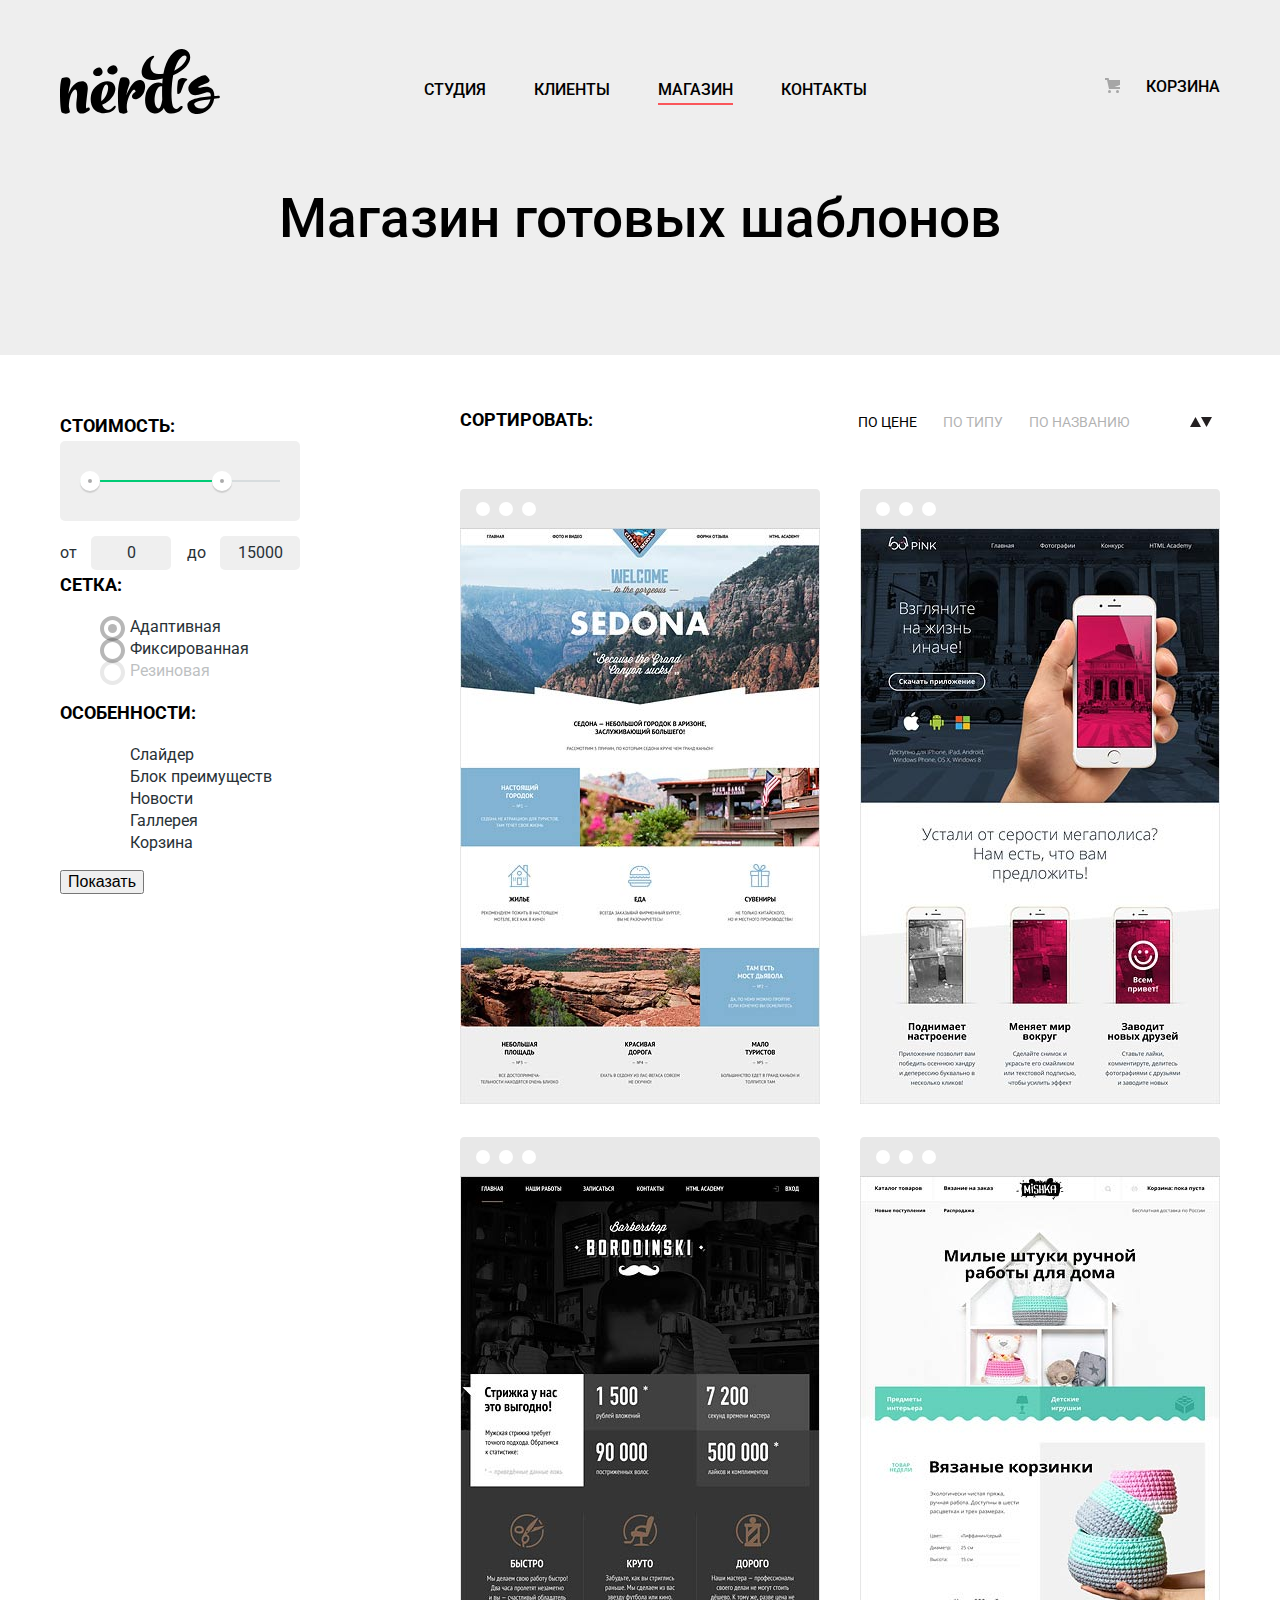
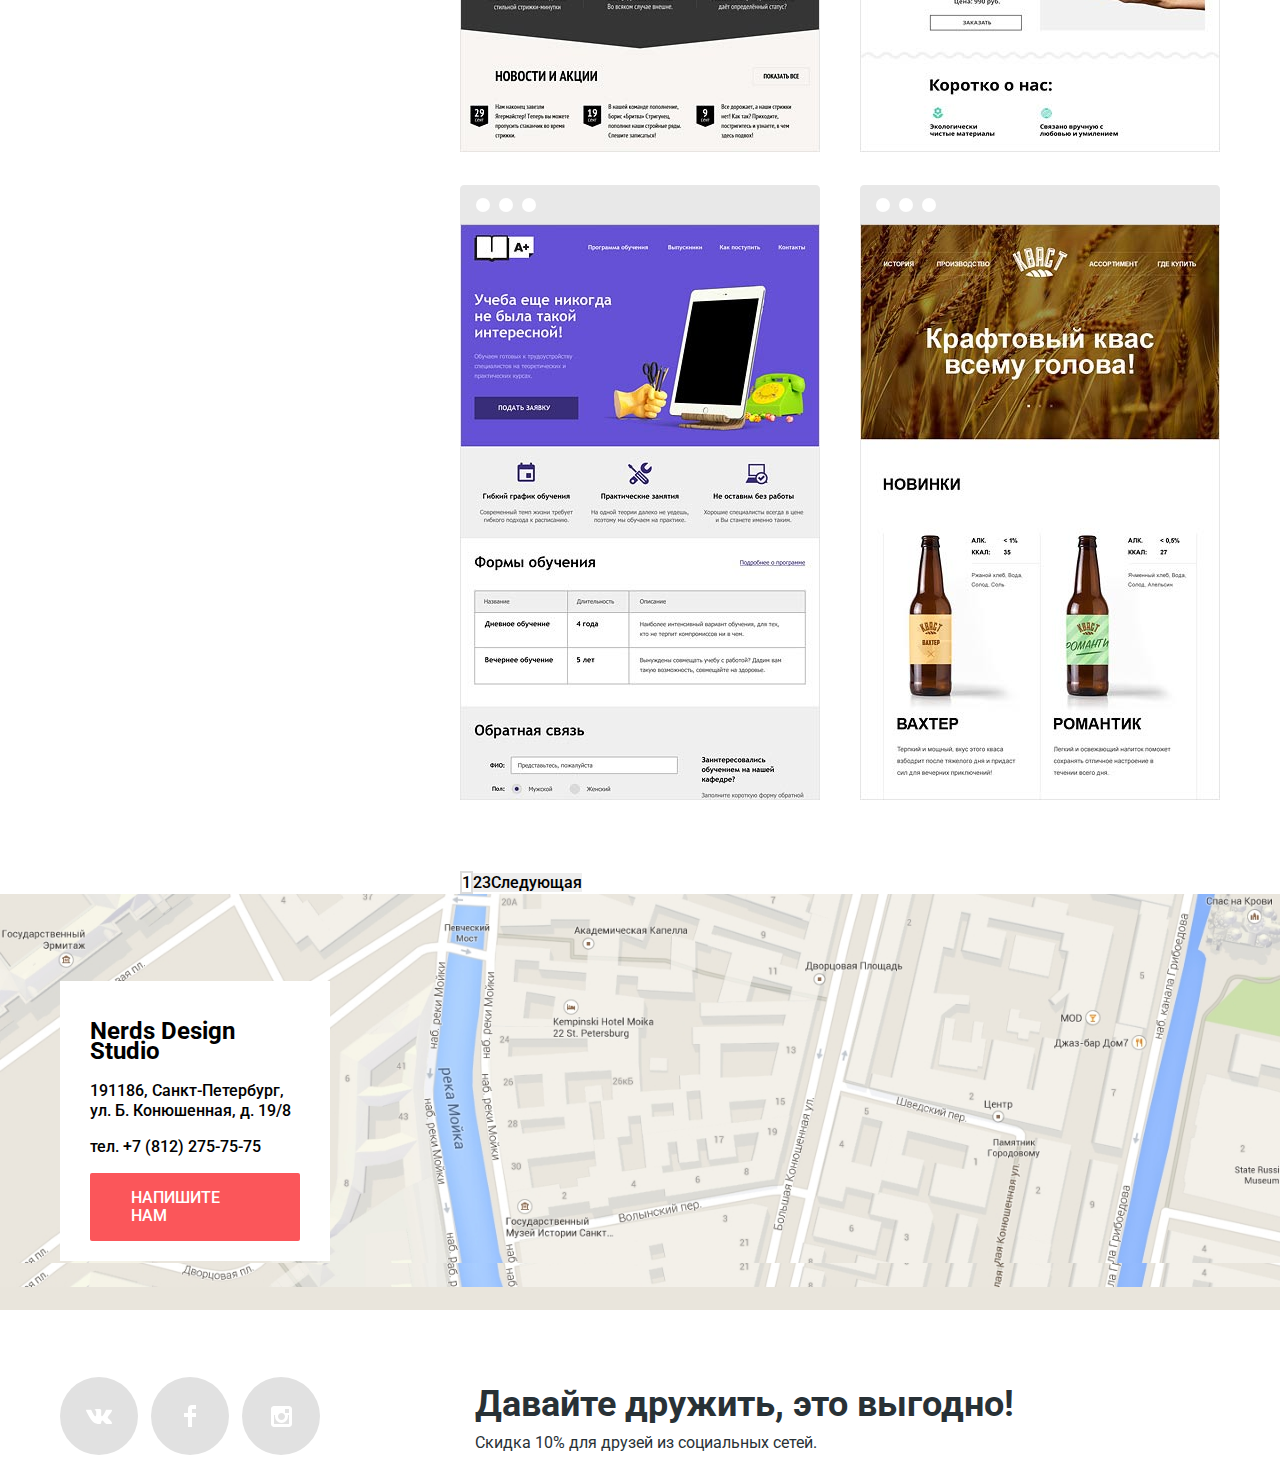
==== commit 44715590: "select" ====
--- a/catalog.html
+++ b/catalog.html
@@ -68,7 +68,7 @@
               <ul>
                 <li class="filter-group">
                   <input class="visually-hidden filter-input filter-grid-radio" id="select-adaptive" type="radio" name="grid-select" value="adaptive" checked>
-                  <label class="circle-icon" for="adaptive">Адаптивная</label>
+                  <label class="circle-icon" for="select-adaptive">Адаптивная</label>
                 </li>
                 <li class="filter-group">
                   <input class="visually-hidden filter-input filter-grid-radio" id="select-fixid" type="radio" name="grid-select" value="fixid">
@@ -76,7 +76,7 @@
                 </li>
                 <li class="filter-group">
                   <input class="visually-hidden filter-input filter-grid-radio" id="select-stretch" type="radio" name="grid-select" value="stretch" disabled>
-                  <label class="circle-icon" for="stretch">Резиновая</label>
+                  <label class="circle-icon" for="select-stretch">Резиновая</label>
                 </li>
               </ul>
             </fieldset>
@@ -126,10 +126,14 @@
             </ul>
             <ul class="arrow">
               <li>
-                <a class="arrow-result-menu" href="#" title="По возрастанию">▲</a>
-              </li>
-              <li>
-                <a class="arrow-result-menu сurrent-arrow" href="#" title="По убыванию">▼</a>
+                <a class="arrow-result-menu" href="#" title="По возрастанию">
+                  <svg xmlns="http://www.w3.org/2000/svg" width="11" height="10" viewBox="0 0 11 10"><path fill="#231F20" d="M5.5 0L0 10h11z"/></svg>
+                </a>
+              </li>
+              <li>
+                <a class="arrow-result-menu сurrent-arrow" href="#" title="По убыванию">
+                  <svg xmlns="http://www.w3.org/2000/svg" width="11" height="10" viewBox="0 0 11 10"><path fill="#231F20" d="M5.5 10L0 0h11"/></svg>
+                </a>
               </li>
             </ul>
           </div>
--- a/css/style.css
+++ b/css/style.css
@@ -1,6 +1,5 @@
 body {
   min-width: 1200px;
-
   margin: 0;
   padding: 0;
 
@@ -123,6 +122,10 @@
 .btn-write-us {
   background-color:#fb565a;
 
+
+}
+.btn-write-us {
+  display: inline-block;
 }
 .btn-apps-sites {
   background-color:#00ca74;
@@ -418,7 +421,6 @@
   display: flex;
 
   max-width: 160px;
-
   margin-left: auto;
   padding-left: 60px;
 
@@ -446,12 +448,13 @@
   position: relative;
 }
 .header-menu-сurrent::before {
-  content: "";
   position: absolute;
   right: 20px;
   bottom: 0;
   left: 28px;
 
+  content: "";
+
   border-bottom: 2px solid #fb565a;
 }
 .slider input[type=radio] {
@@ -460,54 +463,66 @@
   opacity: 0;
 }
 .slider {
-  display: flex;
-
-  margin-bottom: 80px;
   position: relative;
+
+  display: flex;
+
   width: 1160px;
   min-height: 430px;
+  margin-bottom: 80px;
 }
 .slide {
   position: absolute;
   top:0;
   left: 0;
+
+  overflow: hidden;
+
   width: 100%;
   height: 100%;
-  overflow: hidden;
 }
 .slide-control {
-  display: flex;
-  position: absolute;
+  position: absolute;
+  z-index: 1000;
   bottom: 113px;
+  left:50%;
+
+  display: flex;
 
   width: 240px;
   height: 18px;
-  left:50%;
+
   transform: translateX(-50%);
-  z-index: 1000;
+
   justify-content: center;
 }
 .slide-control label {
   position: relative;
+
   width: 8px;
   height: 8px;
+  margin-right: 10px;
+
+  cursor: pointer;
+
   border: 5px solid #ffffff;
   border-radius: 50%;
   background-color:  #ffffff;
-  margin-right: 10px;
-  cursor: pointer;
 }
 .slide-control label::before {
   position: absolute;
-  content: " ";
-  background-color:  #ffffff;
+  top: 50%;
+  left: 2px;
+
   width:2px;
   height: 2px;
+
+  content: " ";
+  transform: translate(0, -50%);
+
   border: 1px solid #ffffff;
   border-radius: 50%;
-  top: 50%;
-   transform: translate(0, -50%);
-   left: 2px;
+  background-color:  #ffffff;
 }
 .slide-control label::before {
   display: none;
@@ -581,7 +596,6 @@
 .slide-img {
   width: 698;
   height: 413px;
-
   padding-left: 30px;
 }
 
@@ -659,18 +673,21 @@
   padding-bottom: 35px;
 }
 .number-percentages span {
+  vertical-align: super;
+
   font-size: 22px;
-  vertical-align: super;
 }
 .facts {
+  color: #283136;
+
   font-size: 16px;
   font-weight: 400;
-  color: #283136;
 }
 .number-percentages {
+  color: #000000;
+
   font-size: 45px;
   font-weight: bold;
-  color: #000000;
 }
 .portfolio {
   margin-bottom: 82px;
@@ -686,7 +703,6 @@
 }
 .portfolio-list li:first-child {
   padding-right: 96px;
-
   padding-left: 31px;
 }
 .portfolio-list li:nth-child(2) {
@@ -900,36 +916,41 @@
 }
 .range-controls {
   position: relative;
+
   height: 41px;
-  border-radius: 5px;
-  background: #efefef;
   margin-bottom: 15px;
   padding-top: 39px;
   padding-right: 20px;
- padding-left: 20px;
+  padding-left: 20px;
+
+  border-radius: 5px;
+  background: #efefef;
 }
 .range-controls .bar {
+  width: 152px;
+  height: 2px;
+
   background-color: #00cb75;
+}
+.range-controls .scale {
   height: 2px;
-  width: 152px;
-}
-.range-controls .scale {
 
   background: #d7dcde;
-
-     height: 2px;
 }
 .range-controls .toggle {
+  position: absolute;
+  top: 30px;
+  left: 0px;
+
   width: 4px;
   height: 4px;
+
+  cursor: pointer;
+
   border: 8px solid #ffffff;
+  border-radius: 50%;
   background: #ababab;
-  border-radius: 50%;
   box-shadow: 0 2px 1px 0 #cfcfcf;
-  position: absolute;
-  top: 30px;
-  left: 0px;
-  cursor: pointer;
 }
 .range-controls .toggle-min {
   left: 20px;
@@ -940,26 +961,73 @@
 }
 .price-controls label {
   display: inline-block;
+
   width: 50%;
+
   font-size: 16px;
 }
 .price-controls {
   font-size: 0;
 }
 .price-controls input {
-  font-family: 'Roboto', 'Arial', sans-serif;
-  font-size: 16px;
+  width: 60px;
+  margin-left: 10px;
+  padding: 8px 10px;
+
   text-align: center;
+
   color: #283136;
-  width: 60px;
-  padding: 8px 10px;
   border: none;
   border-radius: 5px;
   background-color: #efefef;
-  margin-left: 10px;
+
+  font-family: 'Roboto', 'Arial', sans-serif;
+  font-size: 16px;
 }
 .max-price {
   text-align: right;
+}
+.filter-price .filter-group {
+  position: relative;
+
+  padding-left: 30px;
+
+  cursor: pointer;
+}
+
+.filter-group input[type="radio"] + label::before {
+  position: absolute;
+  top: 0;
+  left: 0;
+
+  width: 25px;
+  height: 25px;
+
+  content: "";
+
+  opacity: 0.4;
+  background-image: url("../svg-nerds/radio-off.svg");
+}
+.filter-group input[type="radio"]:checked + label::before {
+  position: absolute;
+  top: 0;
+  left: 0;
+
+  width: 25px;
+  height: 25px;
+
+  content: "";
+
+  background-image: url("../svg-nerds/radio-on.svg");
+}
+.filter-group input[type="radio"]:focus + label::before,
+.filter-group input[type="radio"]:hover + label::before {
+  opacity: 1;
+}
+.filter-group input[type="radio"]:focus + label::before {
+  border-color: #663d15;
+  outline: thin dotted;
+  outline: 5px auto -webkit-focus-ring-color;
 }
 .catalog-sorting b {
   text-transform: uppercase;
@@ -970,12 +1038,12 @@
 }
 .catalog-sorting .result-menu {
   width: 300px;
-
   padding-left: 265px;
 
   flex-wrap: wrap;
   flex-grow: 1;
 }
+
 .catalog-sorting .arrow {
   width: 30px;
 }
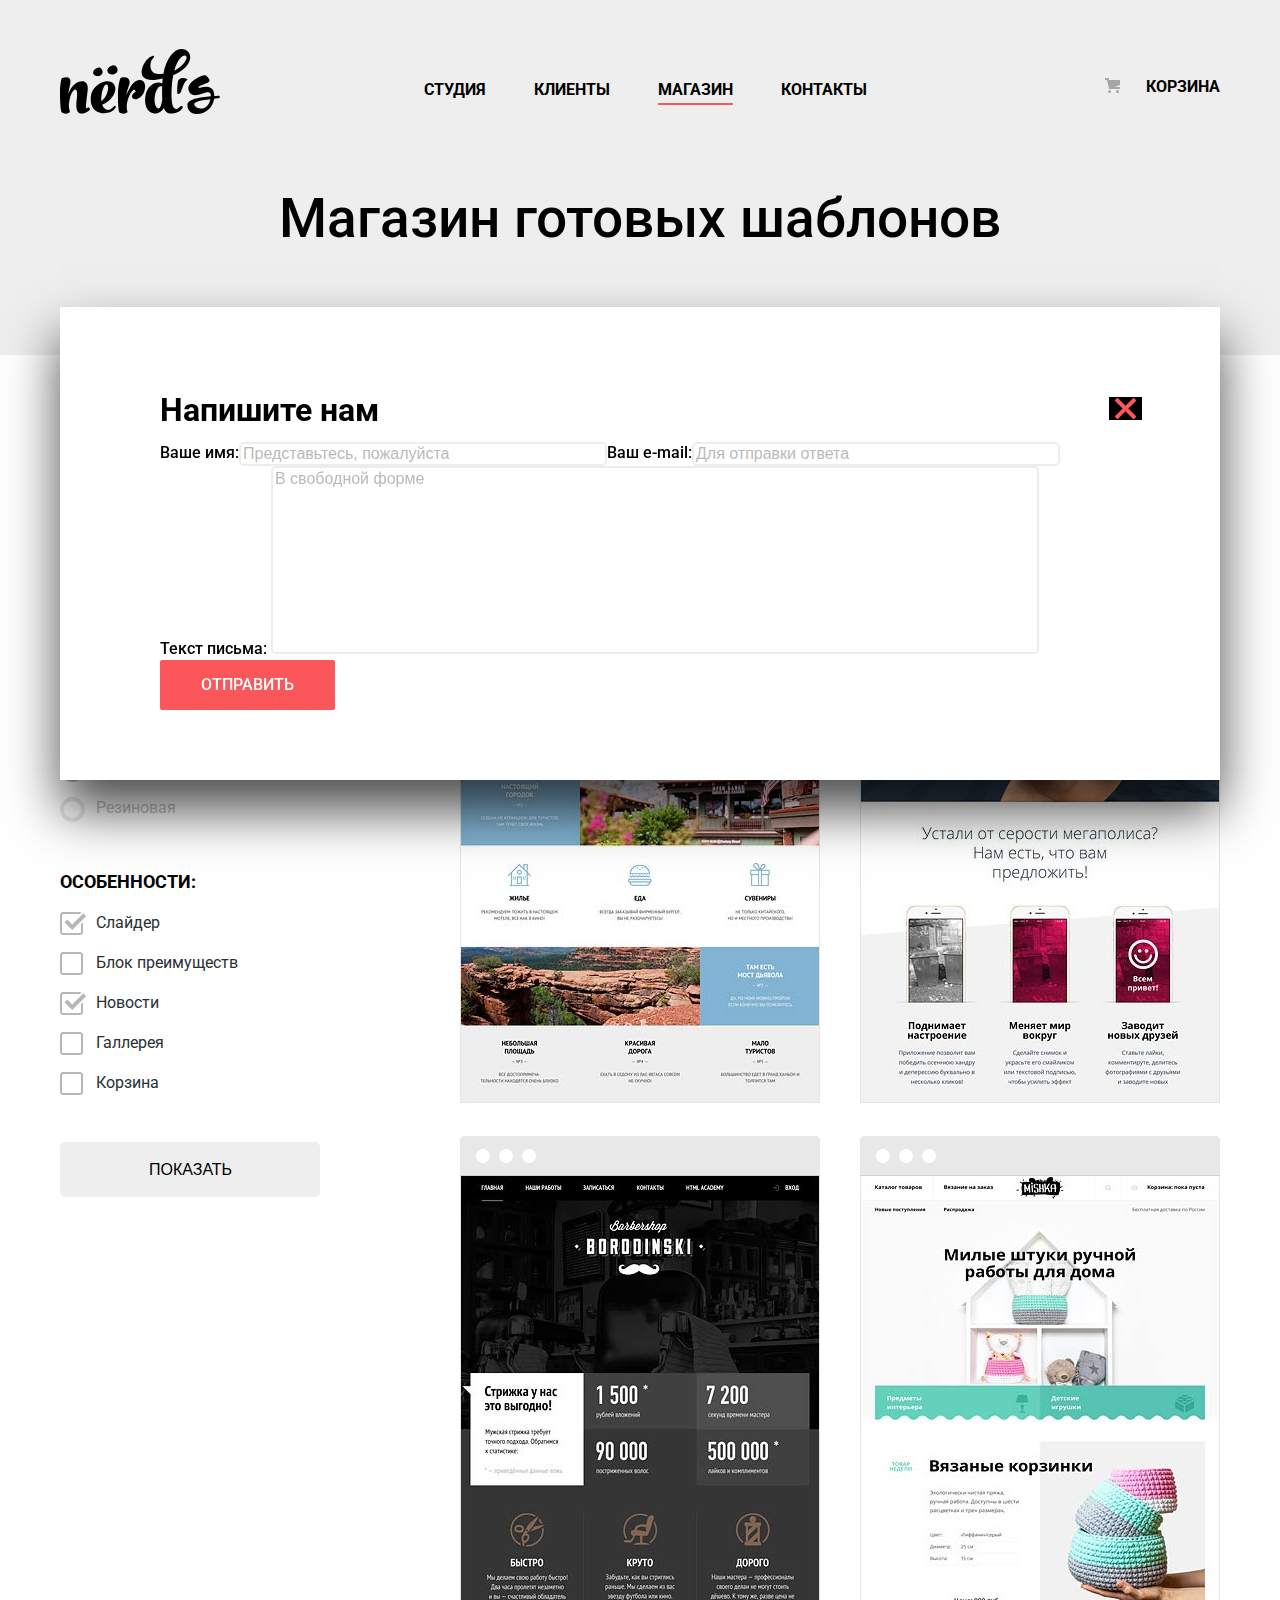
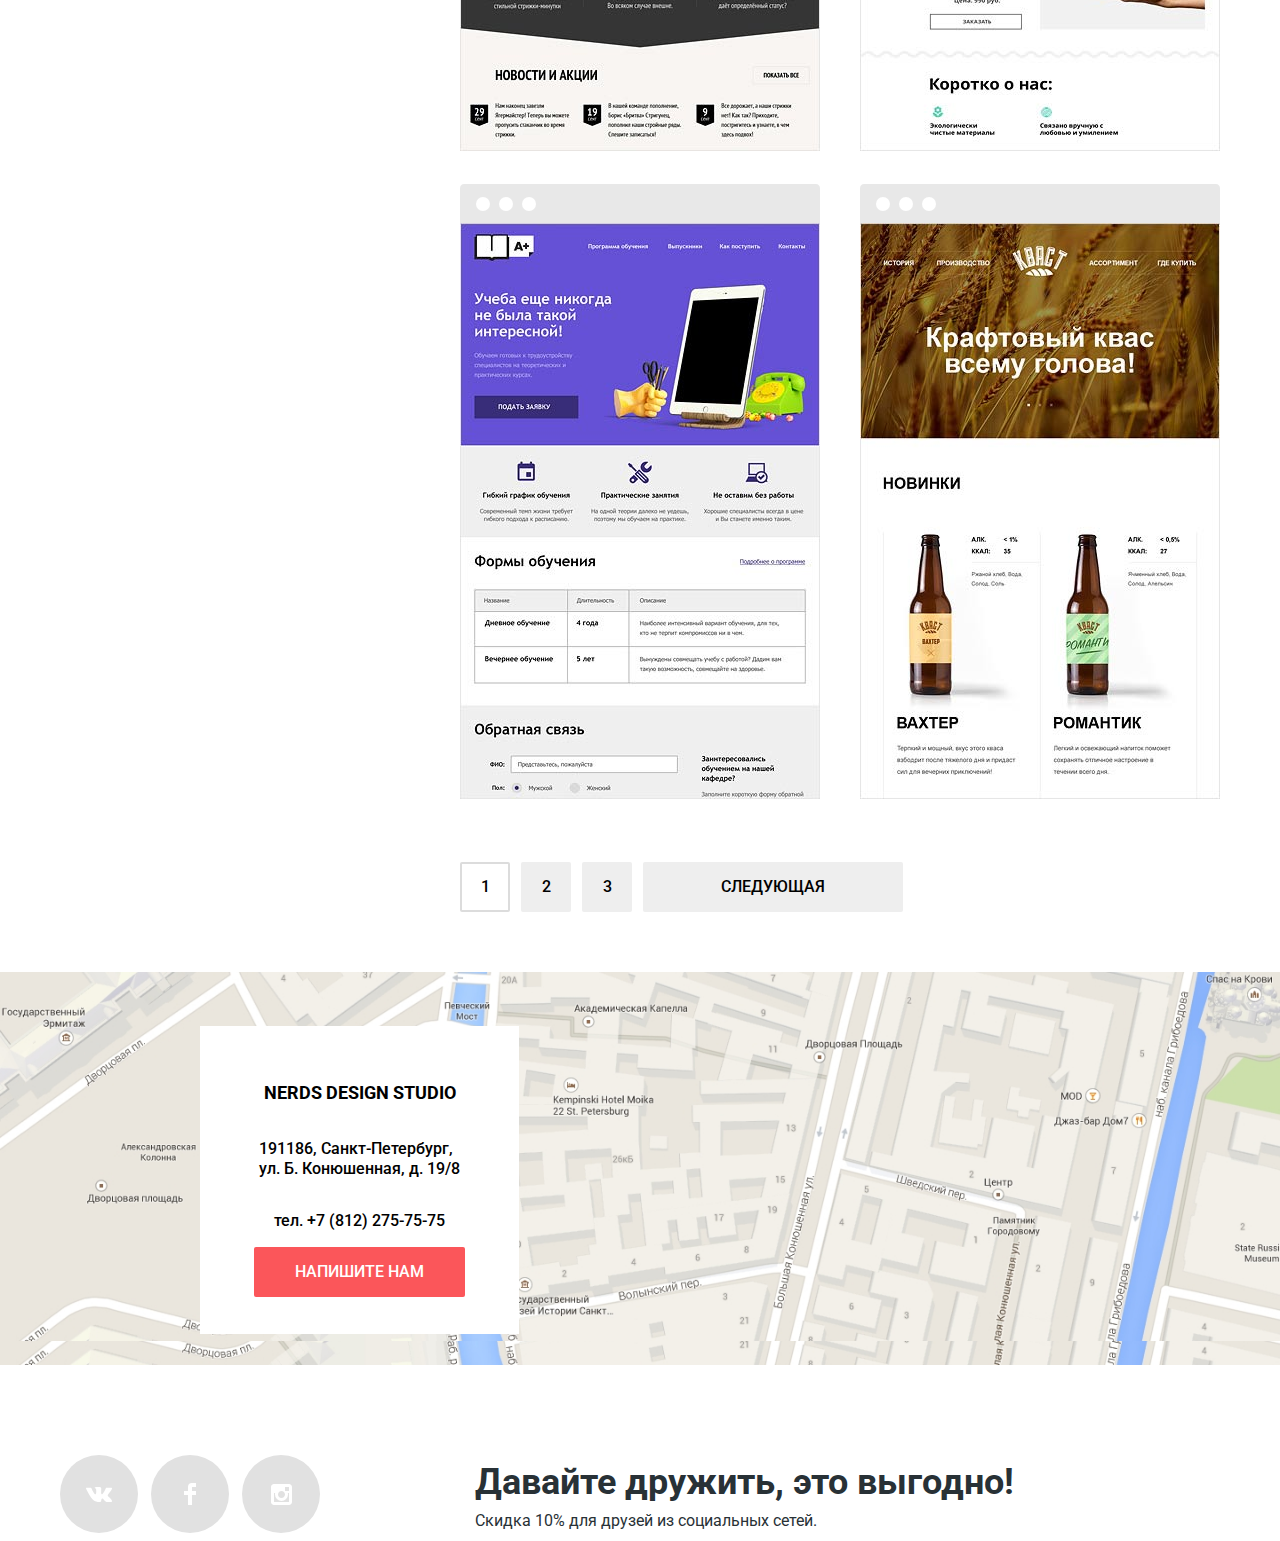
==== commit 62af4817: "modal" ====
--- a/catalog.html
+++ b/catalog.html
@@ -63,7 +63,7 @@
                 <label class="max-price">до <input name="max-price" type="text" value="15000"></label>
               </div>
             </fieldset>
-            <fieldset>
+            <fieldset class="grid-select">
               <legend>Сетка:</legend>
               <ul>
                 <li class="filter-group">
@@ -80,7 +80,7 @@
                 </li>
               </ul>
             </fieldset>
-            <fieldset>
+            <fieldset class="special-select">
               <legend>Особенности:</legend>
               <ul>
                 <li class="filter-group">
@@ -127,12 +127,12 @@
             <ul class="arrow">
               <li>
                 <a class="arrow-result-menu" href="#" title="По возрастанию">
+                  <svg xmlns="http://www.w3.org/2000/svg" width="11" height="10" viewBox="0 0 11 10"><path fill="#231F20" d="M5.5 10L0 0h11"/></svg>
+                </a>
+              </li>
+              <li>
+                <a class="arrow-result-menu сurrent-arrow" href="#" title="По убыванию">
                   <svg xmlns="http://www.w3.org/2000/svg" width="11" height="10" viewBox="0 0 11 10"><path fill="#231F20" d="M5.5 0L0 10h11z"/></svg>
-                </a>
-              </li>
-              <li>
-                <a class="arrow-result-menu сurrent-arrow" href="#" title="По убыванию">
-                  <svg xmlns="http://www.w3.org/2000/svg" width="11" height="10" viewBox="0 0 11 10"><path fill="#231F20" d="M5.5 10L0 0h11"/></svg>
                 </a>
               </li>
             </ul>
@@ -252,8 +252,14 @@
         </section>
       </div>
     </footer>
-    <div class="modal-window">
-      <div class="modal-write-us">
+
+      <section class="modal-write-us">
+        <!-- <div class="modal modal-write-us-win"> -->
+        <button class="modal-close" type="button">
+          <svg xmlns="http://www.w3.org/2000/svg" width="21" height="21" viewBox="0 0 21 21"><path fill="#FB565A" d="M13.328 10.5l7.371-7.371a1.003 1.003 0 0 0 0-1.414L19.285.3a1.003 1.003 0 0 0-1.414 0L10.5 7.672 3.129.301a1.003 1.003 0 0 0-1.414 0L.301 1.715a1.003 1.003 0 0 0 0 1.414L7.672 10.5.301 17.871a1.003 1.003 0 0 0 0 1.414l1.415 1.414a1.003 1.003 0 0 0 1.414 0l7.371-7.371 7.371 7.371a1.003 1.003 0 0 0 1.414 0l1.414-1.414a1.003 1.003 0 0 0 0-1.414L13.328 10.5z"/>
+          </svg>
+          Закрыть
+        </button>
         <h1>Напишите нам</h1>
         <form action="#" method="post">
           <div class="user-info">
@@ -266,7 +272,8 @@
           <textarea name="comments" id="write-your-comment" cols="100" rows="10" placeholder="В свободной форме"></textarea>
           <button class="btn btn-send" type="submit">Отправить</button>
         </form>
-      </div>
-    </div>
+        <!-- </div> -->
+      </section>
+
   </body>
   </html>
--- a/css/style.css
+++ b/css/style.css
@@ -68,6 +68,8 @@
 .header-menu a,
 .user-menu a {
   color: #000000;
+  font-weight: bold;
+
 }
 .header-menu a:hover,
 .header-menu a:focus,
@@ -253,6 +255,7 @@
 }
 .catalog-sorting .arrow {
   display: flex;
+  justify-content: space-between;
 }
 .filter-price label {
   color: #283136;
@@ -343,6 +346,7 @@
   padding: 0;
 
   list-style: none;
+  margin-bottom: 60px;
 }
 .pagination-list a {
   color: #000000;
@@ -351,6 +355,16 @@
   font-size: 16px;
   font-weight: 500;
   line-height: 18px;
+  min-width: 50px;
+  min-height: 50px;
+  padding: 10px;
+  display: flex;
+   align-items: center;
+  justify-content: center;
+  margin-right: 11px;
+  box-sizing: border-box;
+  border-radius: 2px;
+
 }
 .pagination-item a:hover {
   background-color: #dfdfdf;
@@ -361,15 +375,24 @@
 .pagination-item a:active {
   border-top: 2px solid #c0c0c0;
   background-color: #d5d5d5;
-}
+  padding-top: 8px;
+}
+
 .pagination-item-current a  {
   border: 2px solid #dcdcdc;
   background-color: #ffffff;
+
 }
 .pagination-item-current a:hover,
 .pagination-item-current a:focus,
 .pagination-item-current a:active {
   background-color: #ffffff;
+}
+.pagination-item-next a{
+  padding-left: 78px;
+  padding-right: 78px;
+  text-transform: uppercase;
+
 }
 /*---------*/
 .portfolio-list {
@@ -468,7 +491,7 @@
   display: flex;
 
   width: 1160px;
-  min-height: 430px;
+  min-height: 410px;
   margin-bottom: 80px;
 }
 .slide {
@@ -588,10 +611,14 @@
   line-height: 24px;
 }
 .slide_btn {
-  padding-right: 57px;
-  padding-left: 53px;
+
 
   background-color: #fb565a;
+  display: block;
+  width: 240px;
+  text-align:center;
+   padding-left:0;
+   padding-right: 0;
 }
 .slide-img {
   width: 698;
@@ -711,39 +738,28 @@
 .portfolio-list li:nth-child(3) {
   padding-right: 121px;
 }
-
-/*.portfolio-list li::after {
+.portfolio-list li {
+  position: relative;
+}
+.portfolio-list li::after {
 position: absolute;
 content: "";
 height: 52px;
 width: 2px;
-border-right: 2px solid red;
-}*/
-/*.border {
-border-right: 2px solid red;
-
-}*/
-/*.portfolio-image {
-position: relative;
-}
-.portfolio-image p::before{
-position: absolute;
-content: "";
-height: 52px;
-width: 2px;
-border-right: 2px solid red;
-}*/
+top:0;
+background-color: red;
+}
+
+
 
 /*карта*/
 .map {
   min-height: 416px;
   margin-bottom: 60px;
-
-  background-color:  #e9e5dc;
   background-image: url("../img/map.jpg");
   background-repeat: no-repeat;
   background-position: center;
-  /*width: 100%;*/
+  width: 100%;
   background-size: 100%;
 }
 .main-footer {
@@ -752,11 +768,15 @@
 .footer-contact {
   position: absolute;
   z-index: 100;
-  top: 87px;
-
-  width: 210px;
-  min-height: 158px;
-  padding: 20px 30px;
+  top: 54px;
+  margin-left: 140px;
+
+  width: 319px;
+  height: 308px;
+  display: flex;
+  flex-direction: column;
+  justify-content: center;
+  align-items: center;
 
   content: "";
 
@@ -764,6 +784,21 @@
 
   line-height: 20px;
 }
+.contacts-title {
+  font-size: 18px;
+  line-height: 1.66;
+  font-weight: bold;
+  text-transform: uppercase;
+}
+  .contacts-list p,
+  .contacts-list a {
+    font-size: 16px;
+    line-height: 1.125;
+    color: #666666;
+    font-weight: normal;
+  }
+
+
 /*социалные сети*/
 .footer-social {
   display: flex;
@@ -788,16 +823,33 @@
 
 .social-btn {
   display: flex;
+  box-sizing: border-box;
 
   width: 78px;
   height: 78px;
+  padding: 8px;
 
   border-radius: 50%;
   background-color: #e1e1e1;
 
   justify-content: center;
   align-items: center;
-}
+  text-decoration: none;
+}
+.social-btn:hover,
+.social-btn:focus {
+  background-color: #e74246;
+}
+.social-btn:active {
+  background-color: #d7373b;
+  border-top: 2px solid #c22e32;
+  padding-top: 6px;
+}
+.social-btn:active svg {
+  opacity: 0.3;
+
+}
+
 
 .footer-social-slogan {
   width: 940px;
@@ -810,26 +862,36 @@
 .slogan-friend {
   margin-top: 8px;
 }
-/*модалбное окно*/
+/*модальное окно*/
 
 .modal-write-us {
-  position: absolute;
-  top: 0;
-  top: 50%;
+  position:fixed ;
+  bottom: 120px;
   left: 50%;
-
-  display: none;
+  transform: translateX(-50%);
+
+  /*display: none;*/
 
   width: 960px;
-  margin-top: -38px;
-  margin-left: -315px;
-  padding: 50px 80px;
-  /*font-size: 0;*/
+
+  padding: 70px 100px;
+
 
   color: #000000;
   background-color: #ffffff;
   box-shadow: 0 30px 50px rgba(0, 0, 0, 0.7);
-
+}
+/*.modal-write-us-win {
+  position: relative;
+}*/
+.modal-close {
+  position: absolute;
+  font-size: 0;
+  background-color: black;
+  border: 0;
+  cursor: pointer;
+  top: 90px;
+  right: 78px;
 }
 .user-info {
   display: flex;
@@ -911,8 +973,9 @@
 
   width: 320px;
 }
-.filter-range {
-  width: 240px;
+.filter-price .filter-range {
+  width: 260px;
+  margin-bottom: 56px;
 }
 .range-controls {
   position: relative;
@@ -965,9 +1028,26 @@
   width: 50%;
 
   font-size: 16px;
+  line-height: 1.375;
+  text-transform: uppercase;
 }
 .price-controls {
   font-size: 0;
+}
+.filter-range legend {
+  margin-bottom: 46px;
+}
+.filter-price ul {
+  padding: 0;
+  margin: 0;
+}
+.grid-select legend,
+.special-select legend {
+  margin-bottom: 15px;
+}
+.filter-price .filter-group {
+  margin-bottom: 18px;
+
 }
 .price-controls input {
   width: 60px;
@@ -987,10 +1067,14 @@
 .max-price {
   text-align: right;
 }
+.filter-price .grid-select,
+.filter-price .special-select {
+  margin-bottom: 30px;
+}
 .filter-price .filter-group {
   position: relative;
 
-  padding-left: 30px;
+  padding-left: 36px;
 
   cursor: pointer;
 }
@@ -1029,6 +1113,59 @@
   outline: thin dotted;
   outline: 5px auto -webkit-focus-ring-color;
 }
+.filter-group input[type="checkbox"] + label::before {
+  position: absolute;
+  top: 0;
+  left: 0;
+
+  width: 23px;
+  height: 23px;
+
+  content: "";
+
+  background-image: url("../svg-nerds/checkbox-off.svg");
+  opacity: 0.4;
+}
+.filter-group input[type="checkbox"]:checked + label::before {
+  position: absolute;
+  top: 0;
+  left: 0;
+
+  width: 27px;
+  height: 23px;
+
+  content: "";
+
+  background-image: url("../svg-nerds/checkbox-on.svg");
+}
+.filter-group input[type="checkbox"]:focus + label::before,
+.filter-group input[type="checkbox"]:hover + label::before {
+  opacity: 1;
+}
+.filter-price .filter-button {
+  box-sizing: border-box;
+  padding: 19px 88px 18px 89px;
+  color: #000000;
+  font-size: 16px;
+  font-weight: 500;
+  line-height: 1.125;
+  background-color: #eeeeee;
+  border: none;
+  text-transform: uppercase;
+  border-radius: 5px;
+  outline: none;
+}
+.filter-button:focus,
+.filter-button:hover {
+  background-color: #dfdfdf;
+}
+.filter-button:active {
+  color: rgba(0,0,0, 0.3);
+
+      background-color: #d5d5d5;
+      border-top: 2px solid #c0c0c0;
+      padding-top: 17px;
+}
 .catalog-sorting b {
   text-transform: uppercase;
 
@@ -1045,7 +1182,18 @@
 }
 
 .catalog-sorting .arrow {
-  width: 30px;
+  width: 40px;
+}
+.arrow-result-menu path {
+  fill:#a6a6a6;
+  opacity: 0.2;
+}
+.arrow-result-menu path:hover,
+.arrow-result-menu path:focus {
+  opacity: 1;
+}
+.arrow-result-menu path:active {
+  fill:#1f1a1b;
 }
 .result-menu li {
   margin-right: 26px;
@@ -1059,21 +1207,23 @@
 
   flex-wrap: wrap;
   justify-content: space-between;
+  margin-bottom: 30px;
 }
 .catalog-card {
   position: relative;
 
   width: 360px;
   min-height: 576px;
-  margin-bottom: 72px;
+  margin-bottom: 33px;
 }
 .catalog-sorting {
   display: flex;
 
-  margin-bottom: 95px;
+  margin-bottom: 55px;
 }
 .catalog-card img {
   display: block;
+  padding-top: 39px;
 }
 .catalog-card:hover {
   border-style: none;
@@ -1082,7 +1232,7 @@
 }
 .catalog-card::before {
   position: absolute;
-  top: -39px;
+
 
   width: 360px;
   height: 40px;
@@ -1122,3 +1272,10 @@
 .catalog-card:hover .catalog-card-deccription {
   display: block;
 }
+.img-map {
+  height: 416px;
+}
+/*.img-map-conteiner {
+  display: flex;
+  justify-content: center;
+}*/
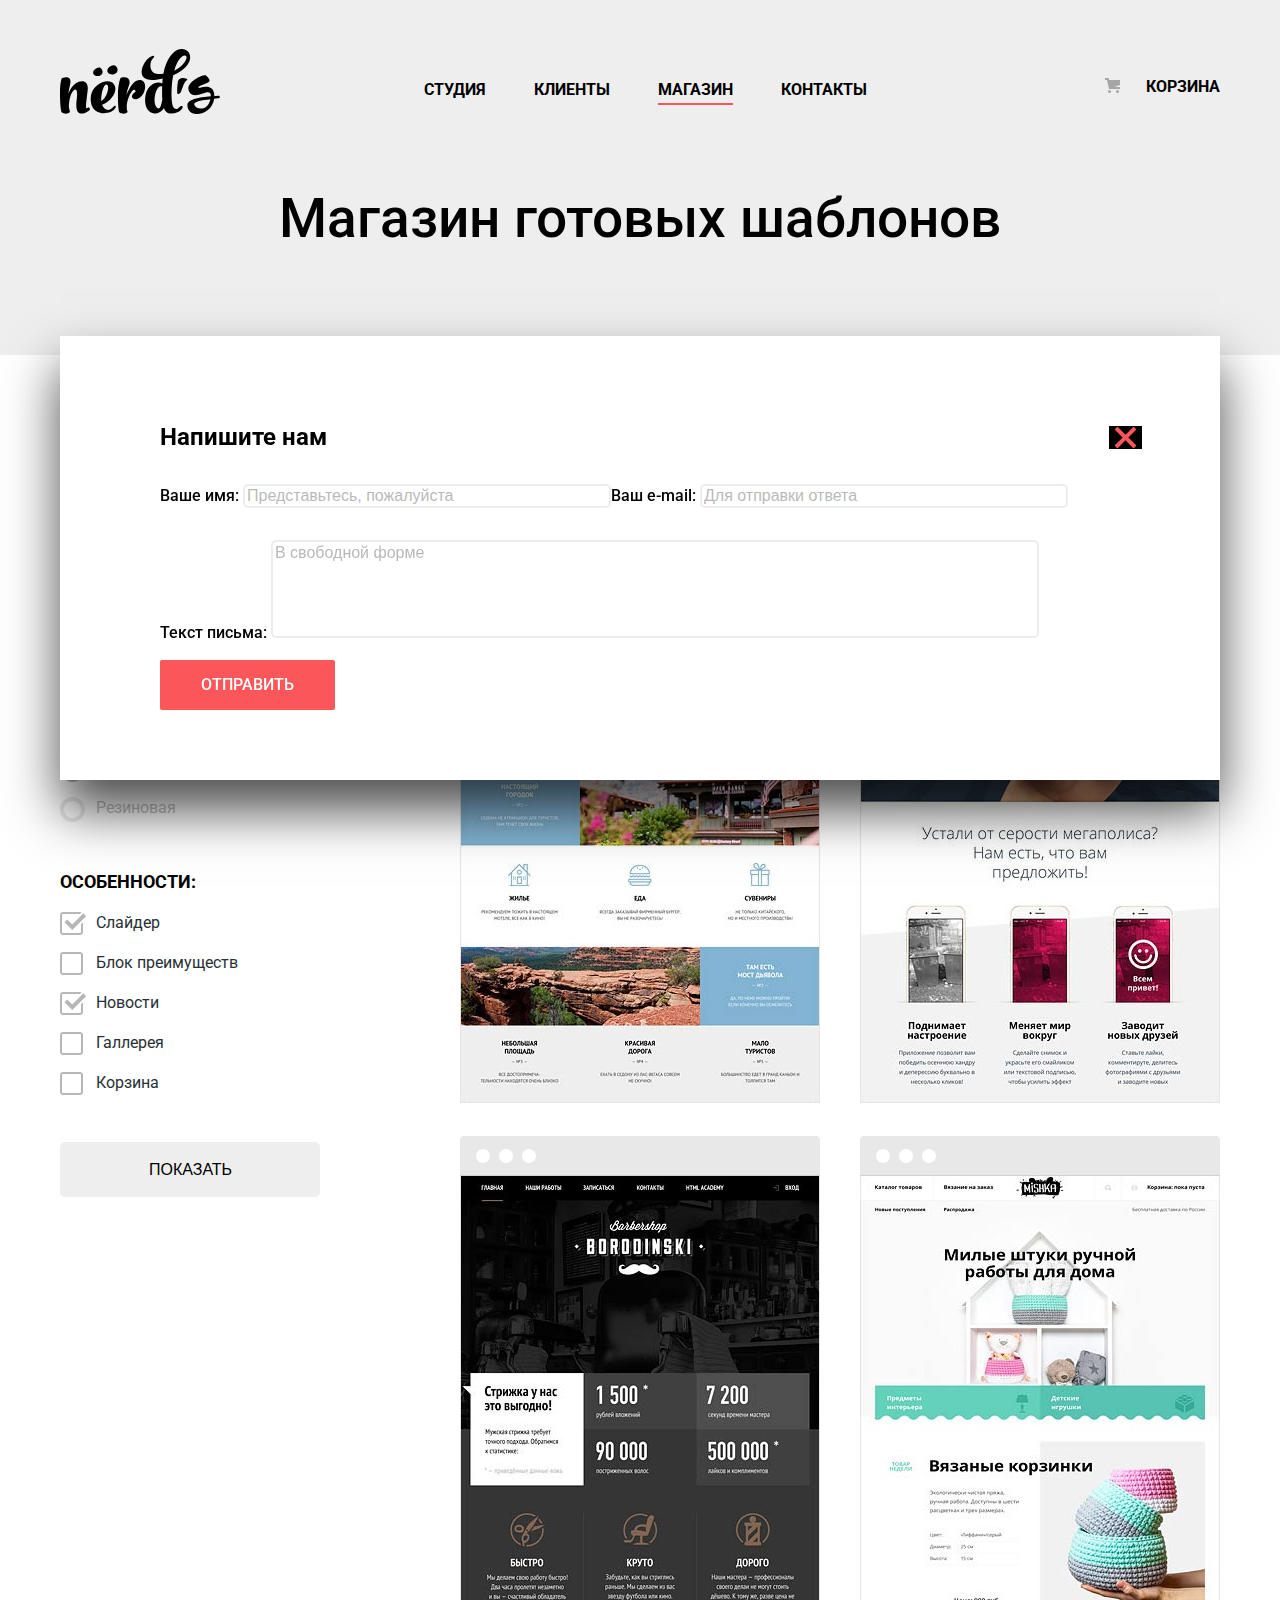
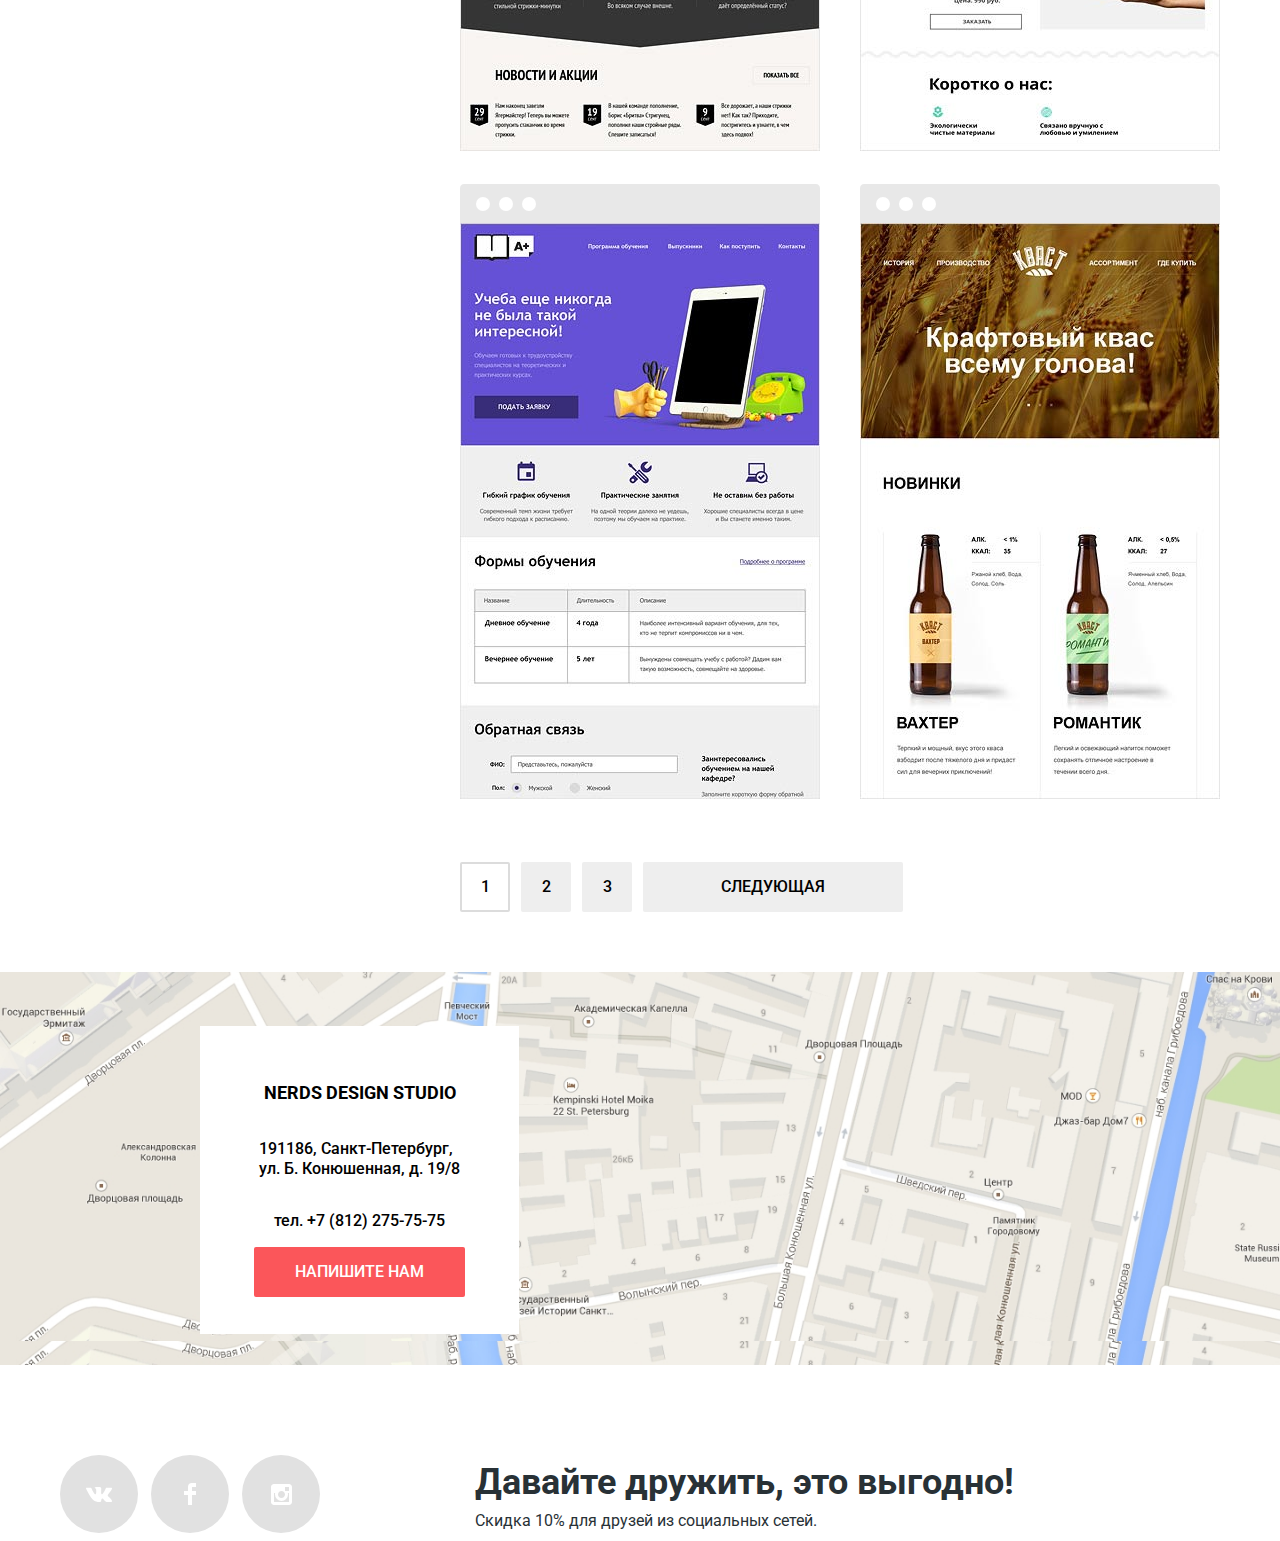
==== commit 84a2173e: "modal" ====
--- a/catalog.html
+++ b/catalog.html
@@ -3,7 +3,7 @@
 <head>
   <meta charset="utf-8">
   <title>Nerds - Каталог</title>
-  <link href="https://fonts.googleapis.com/css?family=Roboto:400,500,700&amp;subset=cyrillic" rel="stylesheet">
+  <link href="https://fonts.googleapis.com/css?family=Roboto:400,500,700&amp;subset=cyrillic-ext" rel="stylesheet">
   <link rel="stylesheet" href="css/normalize.css">
   <link rel="stylesheet" href="css/style.css">
 </head>
@@ -56,7 +56,6 @@
                 </div>
                 <div class="toggle toggle-min"></div>
                 <div class="toggle toggle-max"></div>
-
               </div>
               <div class="price-controls">
                 <label class="min-price">от <input name="min-price" type="text" value="0"></label>
@@ -211,12 +210,10 @@
     </div>
   </main>
   <footer class="main-footer">
-
     <div class="map">
       <img src="img/map.jpg" width="1440" height="416" alt="Map">
     </div>
     <div class="container">
-
       <section class="footer-contact">
         <h2 class="contacts-title">Nerds Design Studio</h2>
         <p>191186, Санкт-Петербург,<br>
@@ -252,28 +249,33 @@
         </section>
       </div>
     </footer>
-
-      <section class="modal-write-us">
-        <!-- <div class="modal modal-write-us-win"> -->
-        <button class="modal-close" type="button">
-          <svg xmlns="http://www.w3.org/2000/svg" width="21" height="21" viewBox="0 0 21 21"><path fill="#FB565A" d="M13.328 10.5l7.371-7.371a1.003 1.003 0 0 0 0-1.414L19.285.3a1.003 1.003 0 0 0-1.414 0L10.5 7.672 3.129.301a1.003 1.003 0 0 0-1.414 0L.301 1.715a1.003 1.003 0 0 0 0 1.414L7.672 10.5.301 17.871a1.003 1.003 0 0 0 0 1.414l1.415 1.414a1.003 1.003 0 0 0 1.414 0l7.371-7.371 7.371 7.371a1.003 1.003 0 0 0 1.414 0l1.414-1.414a1.003 1.003 0 0 0 0-1.414L13.328 10.5z"/>
-          </svg>
-          Закрыть
-        </button>
-        <h1>Напишите нам</h1>
-        <form action="#" method="post">
-          <div class="user-info">
+    <section class="modal-write-us">
+      <!-- <div class="modal modal-write-us-win"> -->
+      <button class="modal-close" type="button">
+        <svg xmlns="http://www.w3.org/2000/svg" width="21" height="21" viewBox="0 0 21 21"><path fill="#FB565A" d="M13.328 10.5l7.371-7.371a1.003 1.003 0 0 0 0-1.414L19.285.3a1.003 1.003 0 0 0-1.414 0L10.5 7.672 3.129.301a1.003 1.003 0 0 0-1.414 0L.301 1.715a1.003 1.003 0 0 0 0 1.414L7.672 10.5.301 17.871a1.003 1.003 0 0 0 0 1.414l1.415 1.414a1.003 1.003 0 0 0 1.414 0l7.371-7.371 7.371 7.371a1.003 1.003 0 0 0 1.414 0l1.414-1.414a1.003 1.003 0 0 0 0-1.414L13.328 10.5z"/>
+        </svg>
+        Закрыть
+      </button>
+      <h2>Напишите нам</h2>
+      <form action="#" method="post">
+        <div class="user-info">
+          <p>
             <label class="write-us-name" for="write-your-name">Ваше имя:</label>
             <input  id="write-your-name" type="text" name="write-name" placeholder="Представьтесь, пожалуйста">
+          </p>
+          <p>
             <label class="write-us-email" for="write-your-email">Ваш e-mail:</label>
             <input  id="write-your-email" type="text" name="write-email" placeholder="Для отправки ответа">
-          </div>
+          </p>
+        </div>
+        <p class="comment">
           <label for="write-your-comment">Текст письма:</label>
-          <textarea name="comments" id="write-your-comment" cols="100" rows="10" placeholder="В свободной форме"></textarea>
-          <button class="btn btn-send" type="submit">Отправить</button>
-        </form>
-        <!-- </div> -->
-      </section>
+          <textarea name="comments" id="write-your-comment" cols="100" rows="5" placeholder="В свободной форме"></textarea>
+        </p>
+        <button class="btn btn-send" type="submit">Отправить</button>
+      </form>
+      <!-- </div> -->
+    </section>
 
   </body>
   </html>
